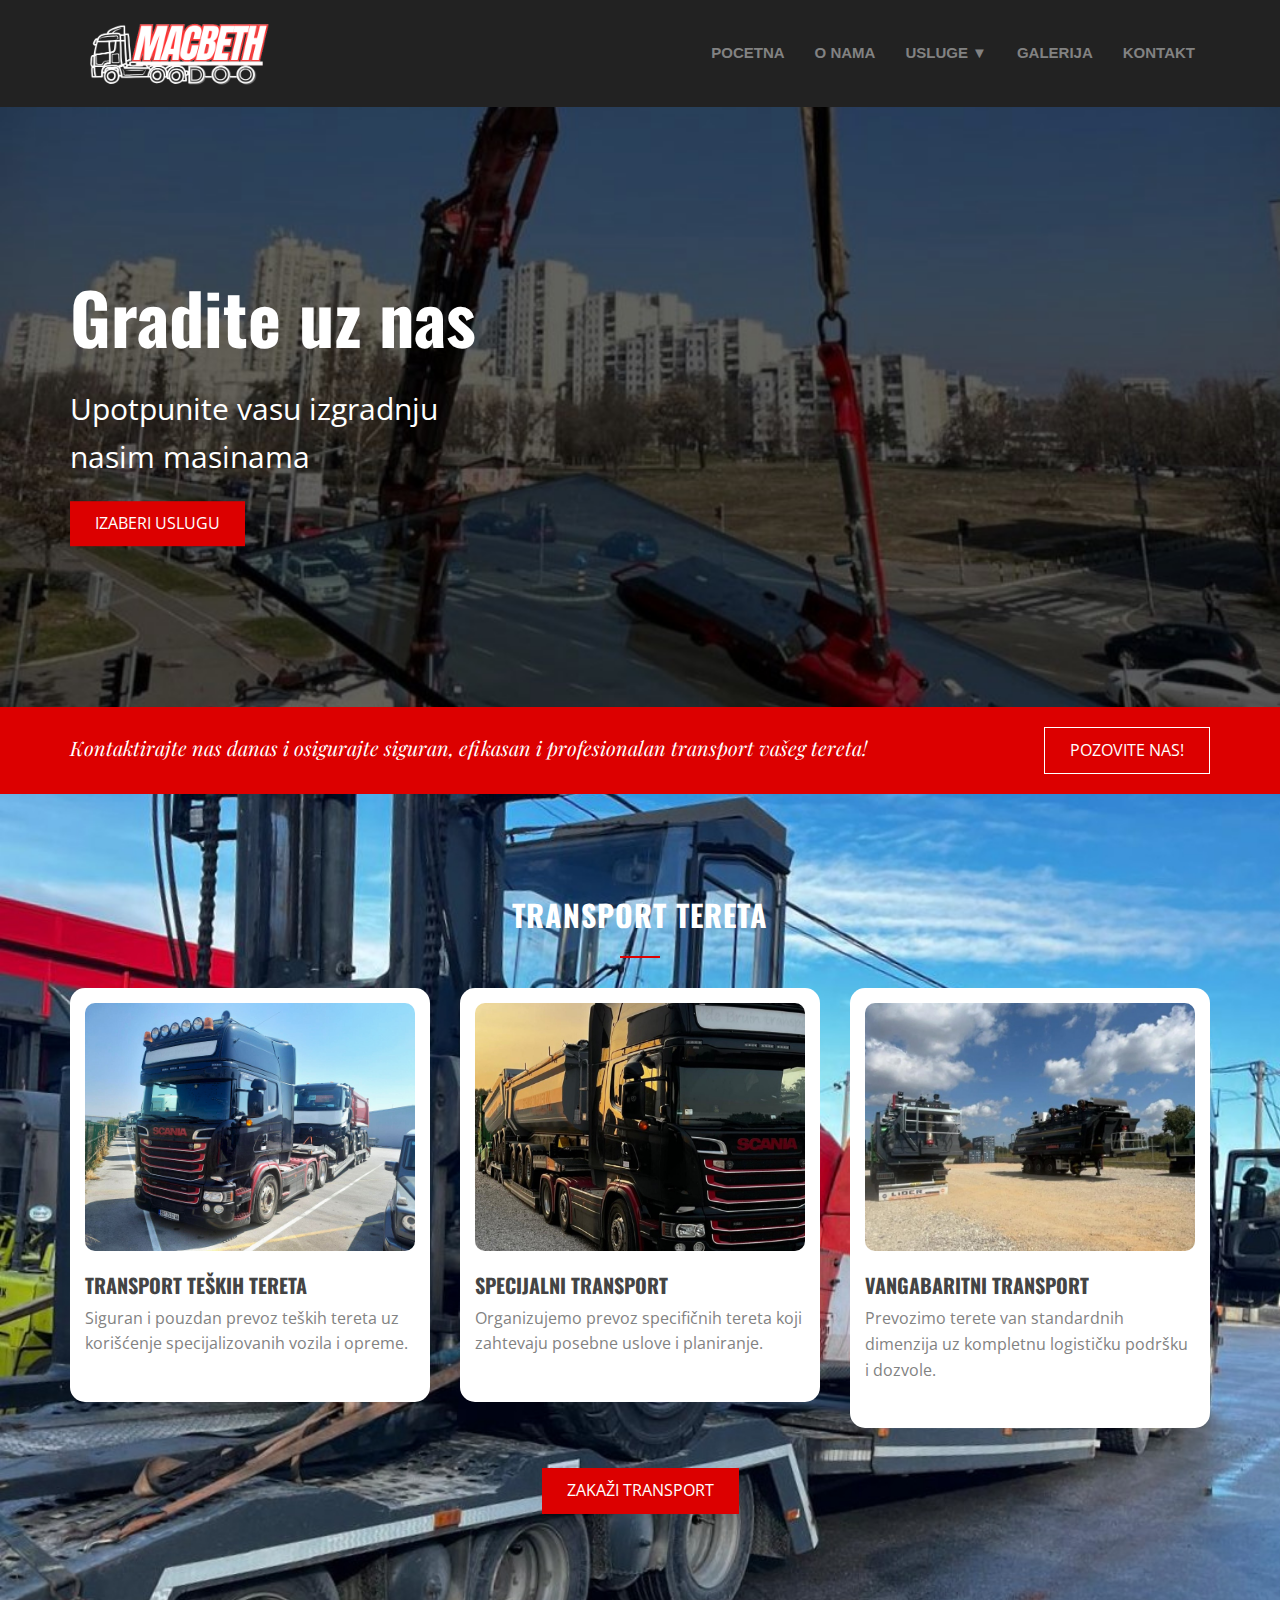
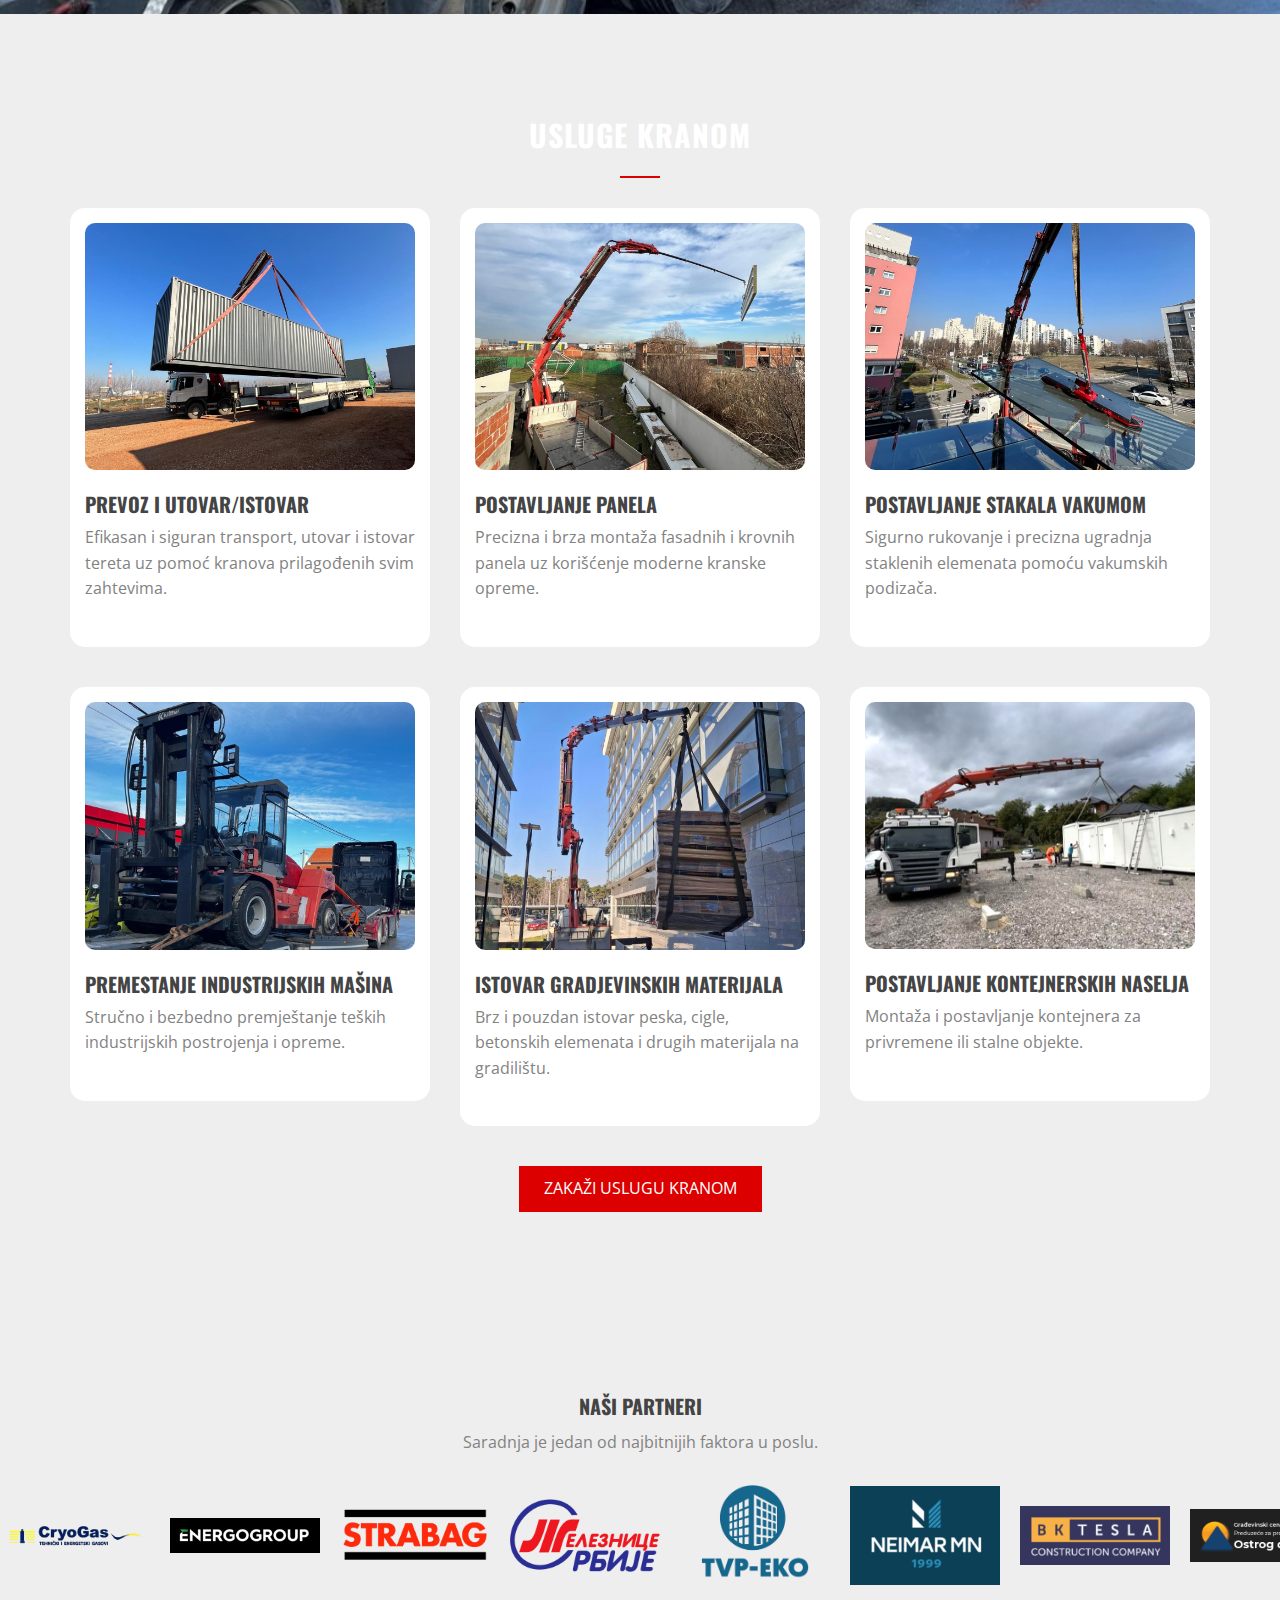
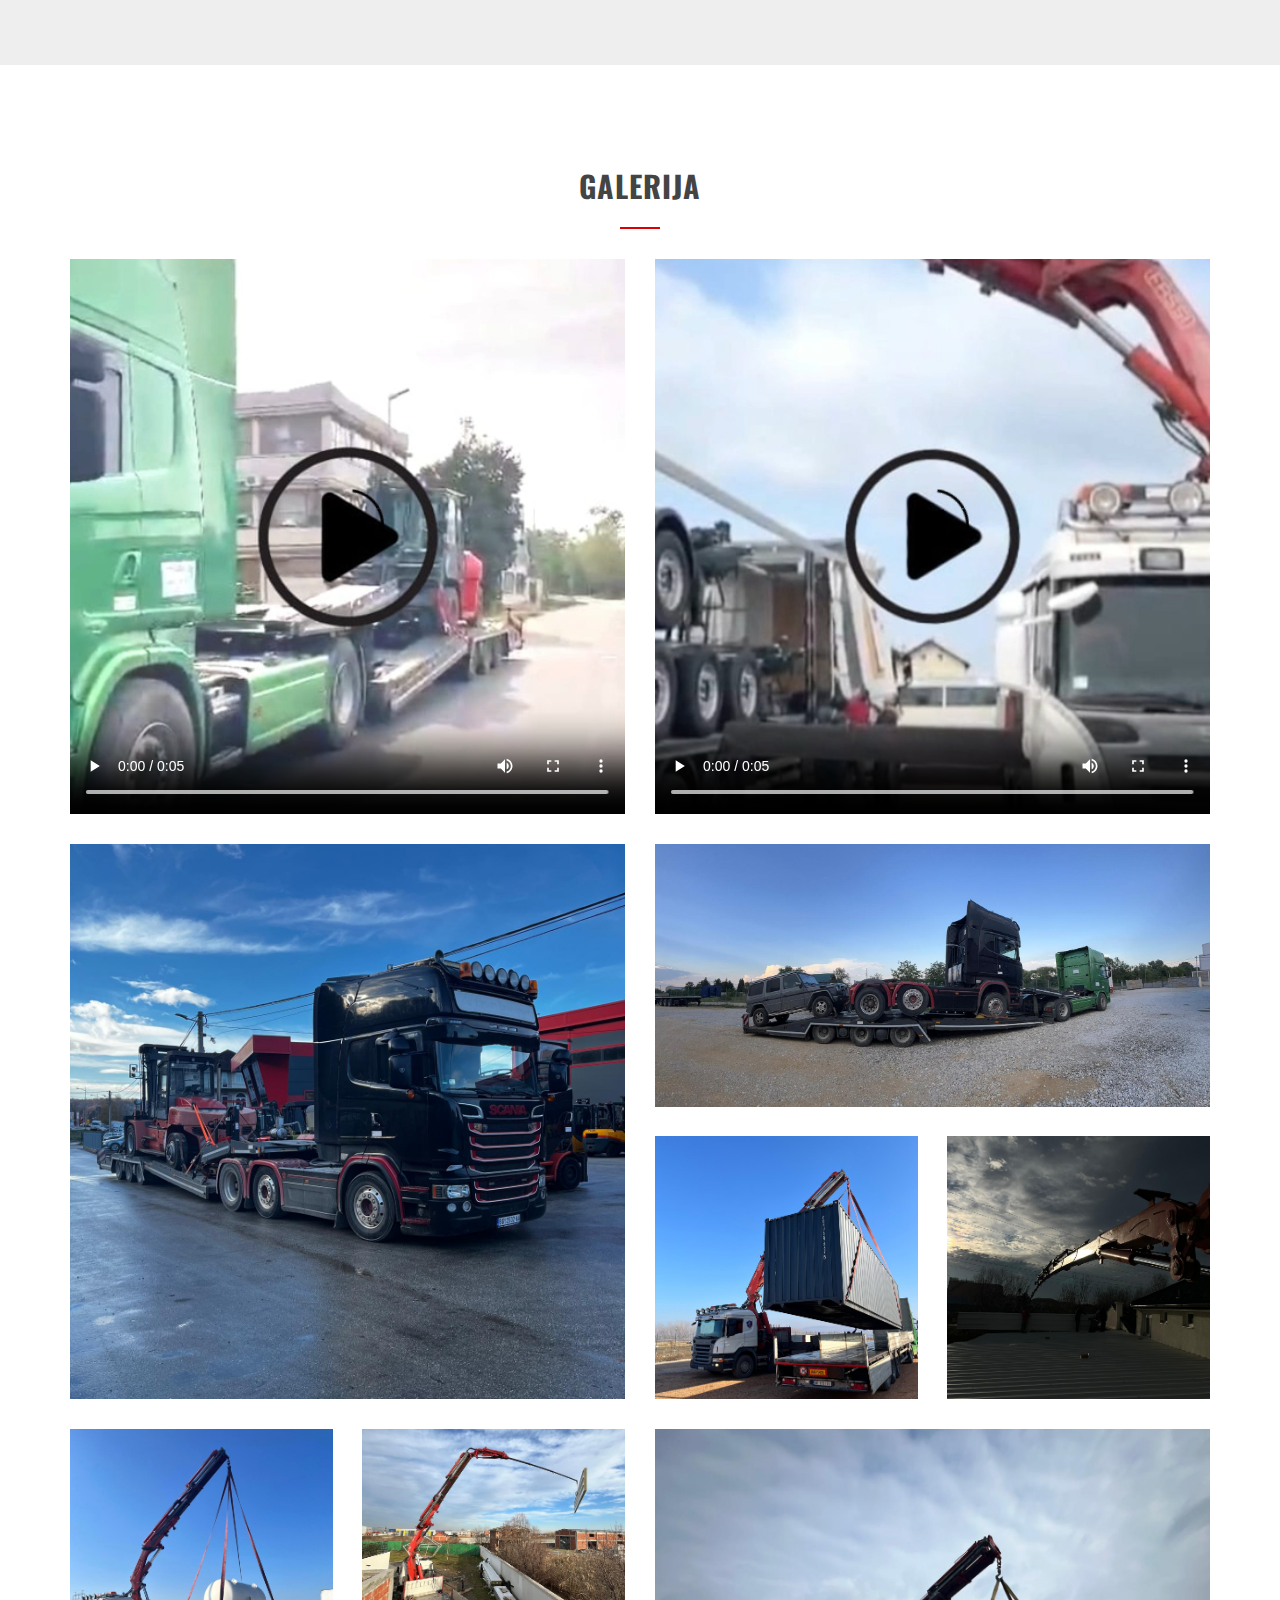
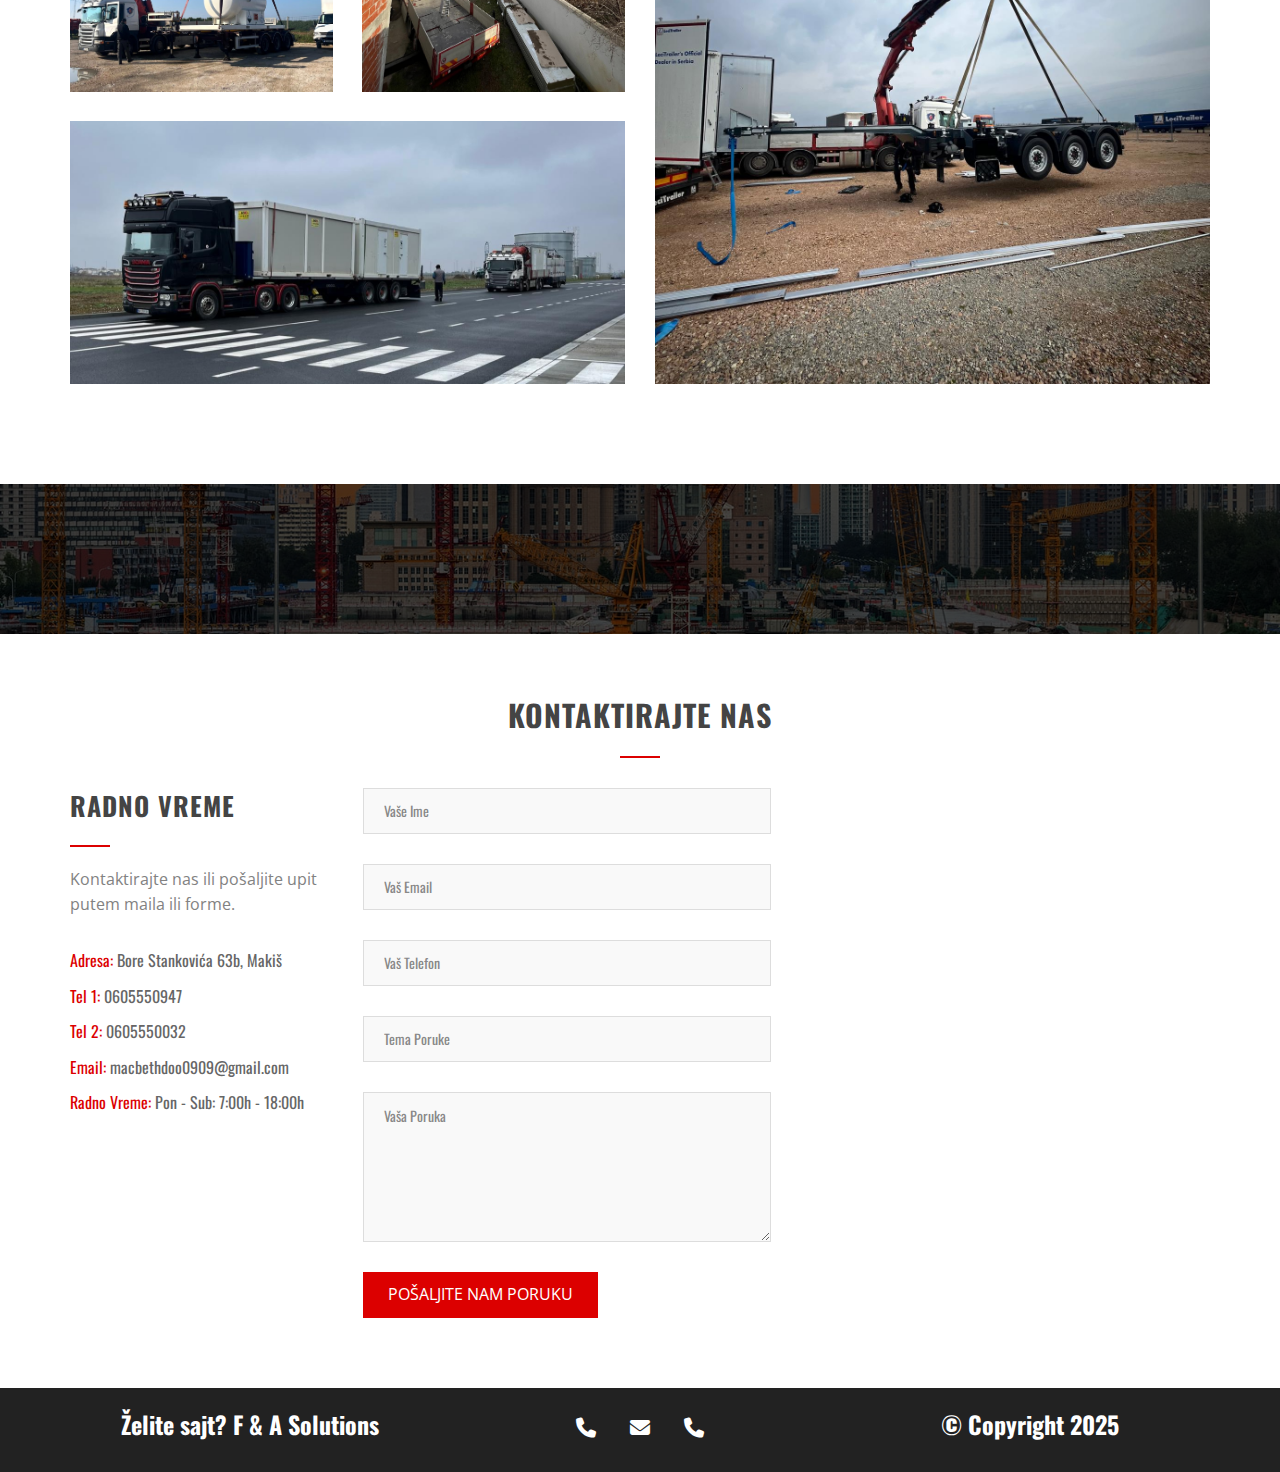
==== index.html @ b4f07c93 "Update index.html" ====
<!DOCTYPE html>
<html lang="sr">
	<head>
		<title>Macbeth DOO</title>
		<meta charset="utf-8">
		<meta name="viewport" content="width=device-width, initial-scale=1.0, maximum-scale=1.0, user-scalable=no">
		<meta name="format-detection" content="telephone=no">
		<meta name="apple-mobile-web-app-capable" content="yes">
		<!-- Fonts-->
		<link rel="stylesheet" type="text/css" href="assets/fonts/fontawesome/font-awesome.min.css">
		<link rel="stylesheet" type="text/css" href="assets/fonts/pe-icon/pe-icon.css">
		<!-- Vendors-->
		<link rel="stylesheet" type="text/css" href="assets/vendors/bootstrap/grid.css">
		<link rel="stylesheet" type="text/css" href="assets/vendors/magnific-popup/magnific-popup.min.css">
		<link rel="stylesheet" type="text/css" href="assets/vendors/swiper/swiper.css">
		<!-- App & fonts-->
		<link rel="stylesheet" type="text/css" href="https://fonts.googleapis.com/css?family=Open+Sans:400,700|Oswald:400,600|Playfair+Display:400i">
		<link rel="stylesheet" type="text/css" href="assets/css/main.css"><!--[if lt IE 9]>
			<script src="https://oss.maxcdn.com/libs/html5shiv/3.7.0/html5shiv.js"></script>
		<![endif]-->
		<link rel="stylesheet" href="https://cdnjs.cloudflare.com/ajax/libs/font-awesome/6.4.2/css/all.min.css">

		<!-- Osnovni SEO meta podaci -->
		<title>Prevoz Teških i Vangabaritnih Tereta – MACBETH DOO</title>
		<meta name="description" content="MACBETH DOO nudi profesionalan prevoz teških i vangabaritnih tereta, specijalni transport, usluge kranom i instalaciju industrijske opreme. Kvalitet i bezbednost na prvom mestu.">
		<meta name="keywords" content="prevoz teških tereta, vangabaritni transport, specijalni transport, usluge kranom, MACBETH DOO">
		<meta name="robots" content="index, follow">
		<link rel="canonical" href="https://www.macbethdoo.com/">
		
		<!-- Open Graph / Facebook meta podaci -->
		<meta property="og:title" content="Prevoz Teških i Vangabaritnih Tereta – MACBETH DOO">
		<meta property="og:description" content="Profesionalan prevoz teških i vangabaritnih tereta, specijalni transport, usluge kranom i instalacija industrijske opreme.">
		<meta property="og:type" content="website">
		<meta property="og:url" content="https://www.macbethdoo.com/">
		<meta property="og:image" content="https://www.macbethdoo.com/path-to-image.jpg">
		
		<!-- Twitter Card meta podaci -->
		<meta name="twitter:card" content="summary_large_image">
		<meta name="twitter:title" content="Prevoz Teških i Vangabaritnih Tereta – MACBETH DOO">
		<meta name="twitter:description" content="Profesionalan prevoz teških i vangabaritnih tereta, specijalni transport, usluge kranom i instalacija industrijske opreme.">
		<meta name="twitter:image" content="https://www.macbethdoo.com/path-to-image.jpg">
		
		<!-- Hreflang za lokalizaciju -->
		<link rel="alternate" hreflang="sr" href="https://www.macbethdoo.com/">
		
		<!-- Favicon -->
		<link rel="icon" href="assets/img/favicon/favicon.ico" type="image/x-icon">
		<link rel="apple-touch-icon" sizes="180x180" href="assets/img/favicon/apple-touch-icon.png">
		<link rel="icon" sizes="192x192" href="assets/img/favicon/android-chrome-192x192.png">
		<meta name="msapplication-TileImage" content="mstile-144x144.png">
		<meta name="msapplication-TileColor" content="#da532c">
		<link rel="icon" type="image/png" sizes="32x32" href="assets/img/favicon/favicon-32x32.png">
		<link rel="icon" type="image/png" sizes="16x16" href="assets/img/favicon/favicon-16x16.png">
		<meta property="og:image" content="favicon-32x32.png">
		<meta property="og:image:width" content="32">
		<meta property="og:image:height" content="32">
		<link rel="manifest" href="manifest.json">
		<meta name="theme-color" content="#ffffff">
		<meta name="apple-mobile-web-app-title" content="App Name">
		<meta name="apple-mobile-web-app-status-bar-style" content="black-translucent">
		
		<!-- Structured Data: LocalBusiness -->
		<script type="application/ld+json">
		{
		  "@context": "https://schema.org",
		  "@type": "LocalBusiness",
		  "name": "MACBETH DOO",
		  "image": "https://www.macbethdoo.com/path-to-image.jpg",
		  "telephone": ["0605550947", "0605550032"],
		  "email": "macbethdoo0909@gmail.com",
		  "address": {
			"@type": "PostalAddress",
			"streetAddress": "Bore Stankovića 63b",
			"addressLocality": "Makiš, Beograd",
			"addressCountry": "RS"
		  },
		  "url": "https://www.macbethdoo.com/",
		  "description": "Prevoz teških i vangabaritnih tereta, specijalni transport, usluge kranom, instalacija industrijske opreme. Posvećenost kvalitetu i bezbednosti na radu. kamioni, kran, gradnja, zgrade, stakla"
		}
		</script>
		
		<!-- Structured Data: FAQ Schema (primer FAQ sekcije) -->
		<script type="application/ld+json">
		{
		  "@context": "https://schema.org",
		  "@type": "FAQPage",
		  "mainEntity": [{
			"@type": "Question",
			"name": "Koje usluge nudi MACBETH DOO?",
			"acceptedAnswer": {
			  "@type": "Answer",
			  "text": "MACBETH DOO nudi prevoz teških tereta, vangabaritni transport, specijalni transport, usluge kranom i instalaciju industrijske opreme."
			}
		  }, {
			"@type": "Question",
			"name": "Zašto izabrati MACBETH DOO?",
			"acceptedAnswer": {
			  "@type": "Answer",
			  "text": "Dugogodišnje iskustvo, visok standard kvaliteta i bezbednosti, kao i posvećenost klijentima čine nas idealnim partnerom za vaše transportne projekte."
			}
		  }]
		}
		</script>

	</head>
	
	<body>
				
				<!-- preload -->
				<div class="preload" id="preload">
					<div class="cssload-spin-box"></div>
				</div><!-- End / preload -->
				
		<div class="page-wrap">
			
<!-- header -->
<header class="header header-fixheight header--fixed">
	<div class="container">
		<div class="header__inner">
			<div class="header-logo"><a href="#">
				<img src="assets/img/macbethLogo500beli.png" alt="MACBETH DOO" class="logo-img">
			</a></div>
			<nav class="raising-nav">
				<ul class="raising-menu">
					<li><a href="#id1">Pocetna</a></li>
					<li><a href="#onama">O nama</a></li>
					<li class="dropdown">
						<a href="#usluge" class="submenu-toggle">Usluge ▼</a>
						<ul class="dropdown-menu">
							<li><a href="#transport" class="dropnaslov"> Transport tereta</a></li>
							<li><a href="#kran" class="dropnaslov">Usluge kranom</a></li>
						</ul>
					</li>
					<li><a href="#id4">Galerija</a></li>
					<li><a href="#kontakt">Kontakt</a></li>
				</ul>
				<div class="navbar-toggle"><i class="fa fa-bars"></i></div>
			</nav>
			
			
		</div>
	</div>
    
</header>

<script>
    const navbarToggle = document.querySelector('.navbar-toggle');
    const raisingMenu = document.querySelector('.raising-menu');
    const searchBtn = document.querySelector('.search-btn');
    const searchBar = document.querySelector('.searchbar');
    const searchClose = document.querySelector('.searchbar__close');

    navbarToggle.addEventListener('click', () => {
        raisingMenu.classList.toggle('active');
    });

    searchBtn.addEventListener('click', () => {
        searchBar.style.display = 'block';
    });

    searchClose.addEventListener('click', () => {
        searchBar.style.display = 'none';
    });

    document.querySelectorAll('.raising-menu li a').forEach(item => {
    item.addEventListener('click', () => {
        raisingMenu.classList.remove('active');
    });
});

</script>

			
			<!-- Content-->
			<div class="md-content">
				
				<!-- hero -->
				<hero class="hero" id="id1">
					
					<!-- swiper swiper-container -->
					<div class="swiper swiper-container">
						<div class="swiper-wrapper">
							<div class="hero__wrapper" style="background-image: url('assets/img/kamioniavioni/usluge/postavljanjeStakala3.jpeg');">
								<div class="hero__inner">
									<div class="container">
										<h1 class="hero__title h1c" style="font-size: 50px;">Gradite uz nas</h1>
										<style>
											@media (min-width: 1020px) {
												.h1c {font-size: 70px !important;}
												.hc {font-size: 30px !important;}
											}
										</style>
										<p class="hero__desc hc" style="font-size: 20px;">Upotpunite vasu izgradnju <br> nasim masinama</p>
										
										<!-- btn -->
										<a class="btn btn-primary" href="#usluge">Izaberi uslugu</a>									
										
									</div>
								</div>
							</div>
							
						</div>
						
					</div><!-- End / swiper swiper-container -->
					
				</hero><!-- End / hero -->
				
				
				<!-- cta-02 -->
				<div class="cta-02">
					<div class="container">
						<div class="row">
							<div class="col-lg-9 ">
								<h3 class="cta-02__title">Kontaktirajte nas danas i osigurajte siguran, efikasan i profesionalan transport vašeg tereta!</h3>
							</div>
							<div class="col-lg-3  md-text-right">
								
								<!-- btn -->
								<a class="btn btn-outline" href="tel:+381605550947">Pozovite nas!</a>							
								
							</div>
						</div>
					</div>
				</div><!-- End / cta-02 -->
				
				
				


				<!-- USLUGE -->

				
				<section id="usluge">

					<!-- transport -->
					<section class="md-section" id="transport" style="background-image: url(assets/img/kamioniavioni/prevozViljuskar.jpeg);">
						<div class="container">
							<div class="row">
								<div class="col-lg-8 col-xs-offset-0 col-sm-offset-0 col-md-offset-0 col-lg-offset-2 ">
									
									<!-- sec-title -->
									<div class="sec-title sec-title__lg-title md-text-center">
										<h2 class="sec-title__title" style="color: #fff;">TRANSPORT TERETA</h2><span class="sec-title__divider" ></span>
									</div><!-- End / sec-title -->
									
								</div>
							</div>
							<div class="row row-eq-height">
								<div class="col-sm-6 col-md-6 col-lg-4 ">
									
									<!-- services -->
									<div class="services" style="border-radius: 15px;">
										<div class="services__img"><img src="assets/img/kamioniavioni/prevozKamion.jpeg" alt="" style="border-radius: 10px;"/></div>

										<h2 class="services__title"><a href="#">Transport teških tereta
										</a></h2>
										<div class="services__desc">
											Siguran i pouzdan prevoz teških tereta uz korišćenje specijalizovanih vozila i opreme.
										</div>
										
										
										
									</div><!-- End / services -->
									
								</div>
								<div class="col-sm-6 col-md-6 col-lg-4 ">
									
									<!-- services -->
									<div class="services" style="border-radius: 15px;">
										<div class="services__img"><img src="assets/img/kamioniavioni/prevozPrikolica2.jpeg" alt="" style="border-radius: 10px;"/></div>

										<h2 class="services__title"><a href="#">Specijalni transport</a></h2>
										<div class="services__desc">
											Organizujemo prevoz specifičnih tereta koji zahtevaju posebne uslove i planiranje.
										</div>
										
										
										
									</div><!-- End / services -->
									
								</div>
								<div class="col-sm-6 col-md-6 col-lg-4 ">
									
									<!-- services -->
									<div class="services" style="border-radius: 15px;">
										<div class="services__img"><img src="assets/img/kamioniavioni/usluge/vangab.jpeg" alt="" style="border-radius: 10px;"/></div>

										<h2 class="services__title"><a href="#">Vangabaritni transport</a></h2>
										<div class="services__desc">
											Prevozimo terete van standardnih dimenzija uz kompletnu logističku podršku i dozvole.
										</div>
										
										
										
									</div><!-- End / services -->
									
								</div>
								
								<div class="text-center">
									<!-- btn -->
									<a class="btn btn-primary" href="tel:+381605550947">ZAKAŽI TRANSPORT</a><!-- End / btn -->
																	
								</div>
								
							</div>
							
						</div>

						
					</section>
					<!-- End transport -->

					<!-- kran -->
					<section class="md-section" id="kran" style="background-image: url(assets/img/kamioniavioni/pozadinaKran.jpeg); background-size: cover; background-attachment: fixed;">
						<div class="container">
							<div class="row">
								<div class="col-lg-8 col-xs-offset-0 col-sm-offset-0 col-md-offset-0 col-lg-offset-2 ">
									
									<!-- sec-title -->
									<div class="sec-title sec-title__lg-title md-text-center">
										<h2 class="sec-title__title" style="color: #fff;">USLUGE KRANOM</h2><span class="sec-title__divider"></span>
									</div><!-- End / sec-title -->
									
								</div>
							</div>
							<div class="row row-eq-height">
								<div class="col-sm-6 col-md-6 col-lg-4 ">
									
									<!-- services -->
									<div class="services" style="border-radius: 15px;">
										<div class="services__img"><img src="assets/img/kamioniavioni/usluge/utovar.jpeg" alt="" style="border-radius: 10px;"/></div>
										<h2 class="services__title"><a href="#">Prevoz i utovar/istovar
										</a></h2>
										<div class="services__desc">
											Efikasan i siguran transport, utovar i istovar tereta uz pomoć kranova prilagođenih svim zahtevima.
										</div>
										
					
										
									</div><!-- End / services -->
									
								</div>
								<div class="col-sm-6 col-md-6 col-lg-4 ">
									
									<!-- services -->
									<div class="services" style="border-radius: 15px;">
										<div class="services__img"><img src="assets/img/kamioniavioni/usluge/postavljanjePanela.jpeg" alt="" style="border-radius: 10px;"/></div>

										<h2 class="services__title"><a href="#">Postavljanje panela</a></h2>
										<div class="services__desc">
											Precizna i brza montaža fasadnih i krovnih panela uz korišćenje moderne kranske opreme.
										</div>
										
									</div><!-- End / services -->
									
								</div>
								<div class="col-sm-6 col-md-6 col-lg-4 ">
									
									<!-- services -->
									 
									<div class="services" style="border-radius: 15px;">
										<div class="services__img"><img src="assets/img/kamioniavioni/usluge/postavljanjeStakala.jpeg" alt="" style="border-radius: 10px;"/></div>

										<h2 class="services__title"><a href="#">Postavljanje stakala vakumom</a></h2>
										<div class="services__desc">
											Sigurno rukovanje i precizna ugradnja staklenih elemenata pomoću vakumskih podizača.
										</div>
										
										
										
									</div><!-- End / services -->
									
								</div>
								

								
							</div>
							<div class="row row-eq-height">
								<div class="col-sm-6 col-md-6 col-lg-4 ">
									
									<!-- services -->
									<div class="services" style="border-radius: 15px;">
										<div class="services__img"><img src="assets/img/kamioniavioni/usluge/premestanjeMasina.jpeg" alt="" style="border-radius: 10px;"/></div>

										<h2 class="services__title"><a href="#">Premestanje industrijskih mašina
										</a></h2>
										<div class="services__desc">
											Stručno i bezbedno premještanje teških industrijskih postrojenja i opreme.
										</div>
										
									
										
									</div><!-- End / services -->
									
								</div>
								<div class="col-sm-6 col-md-6 col-lg-4 ">
									
									<!-- services -->
									<div class="services" style="border-radius: 15px;">
										
										<div class="services__img"><img src="assets/img/kamioniavioni/usluge/utovarIstovarGradjM.jpeg" alt="" style="border-radius: 10px;"/></div>

										<h2 class="services__title"><a href="#">Istovar gradjevinskih materijala</a></h2>
										<div class="services__desc">
											Brz i pouzdan istovar peska, cigle, betonskih elemenata i drugih materijala na gradilištu.
										</div>
										
										
										
									</div><!-- End / services -->
									
								</div>
								<div class="col-sm-6 col-md-6 col-lg-4 ">
									
									<!-- services -->
									<div class="services" style="border-radius: 15px;">

										<div class="services__img"><img src="assets/img/kamioniavioni/usluge/postavljanjeNaselja.jpeg" alt="" style="border-radius: 10px;"/></div>

										<h2 class="services__title"><a href="#">Postavljanje kontejnerskih naselja</a></h2>
										<div class="services__desc">
											Montaža i postavljanje kontejnera za privremene ili stalne objekte.
										</div>
										
										
										
									</div><!-- End / services -->
									
								</div>

								<div class="text-center">
									<!-- btn -->
									<a class="btn btn-primary" href="tel:+381605550947">ZAKAŽI USLUGU KRANOM</a><!-- End / btn -->
																	
								</div>
																	
									
							</div>
							
						</div>
					</section>
					<!-- End kran -->

				</section>
				
				<!-- Partner Section -->
				<section id="partner-slider">
					<div class="container-fluid">
						<div class="row">
							<div class="col-md-12 text-center">
								<div class="sec-title__lg-title">
									<h3>NAŠI PARTNERI</h3>
									<p class="mb-30">Saradnja je jedan od najbitnijih faktora u poslu.</p>
								</div>
							</div>
						</div>
						<div class="row">
							<div class="partner-carousel-wrapper">
								<div class="partner-carousel">
									<div class="partner-item">
										<img src="assets/img/logo slider/cryoGas.png" alt="Cryo Gas">
									</div>
									<div class="partner-item">
										<img src="assets/img/logo slider/energoGroup.png" alt="Energo Group">
									</div>
									<div class="partner-item">
										<img src="assets/img/logo slider/strabag.png" alt="Strabag">
									</div>
									<div class="partner-item">
										<img src="assets/img/logo slider/zelezniceSrbije.png" alt="Železnice Srbije">
									</div>
									<div class="partner-item">
										<img src="assets/img/logo slider/tvpEko.png" alt="TVP Eko">
									</div>
									<div class="partner-item">
										<img src="assets/img/logo slider/neimar.png" alt="Neimar MN">
									</div>
									<div class="partner-item">
										<img src="assets/img/logo slider/bkTesla.png" alt="BK Tesla">
									</div>
									<div class="partner-item">
										<img src="assets/img/logo slider/ostrog.png" alt="Ostrog">
									</div>
									<div class="partner-item">
										<img src="assets/img/logo slider/colourfull.png" alt="Colourfull">
									</div>
									<div class="partner-item">
										<img src="assets/img/logo slider/lidertrailer.jpg" alt="Lidertrailer">
									</div>
									<div class="partner-item">
										<img src="assets/img/logo slider/gia_logo_main.png" alt="Gia">
									</div>
									<div class="partner-item">
										<img src="assets/img/logo slider/PNEUTECH-ZVANIČNI-LOGO.png" alt="Pneutech">
									</div>
									<div class="partner-item">
										<img src="assets/img/logo slider/mottologo-1.png" alt="Motto">
									</div>
								</div>
							</div>
						</div>
					</div>
				</section>

				<!-- CSS Partner Slider -->
				<style>
				
				#partner-slider {
					padding: 80px 0;
					text-align: center;
					overflow: hidden;
				}
				.partner-carousel-wrapper {
					width: 100%;
					overflow-x: auto;
					overflow-y: hidden;
					scroll-behavior: auto;
					-webkit-overflow-scrolling: touch;
					scrollbar-width: none;
				}

				.partner-carousel {
					display: flex;
					white-space: nowrap;
					gap: 20px;
					cursor: grab;
				}


				.partner-item {
					flex: 0 0 auto;
					width: 150px;
					height: 100px; /* Postavljamo fiksnu visinu za sve stavke */
					display: flex;
					align-items: center; /* Vertikalno centriranje */
					justify-content: center; /* Horizontalno centriranje */
				}

				.partner-item img {
					max-width: 100%;
					max-height: 100%; /* Ograničava visinu slike da stane unutar partner-item */
					object-fit: contain; /* Sprečava seckanje slika */
				}

				.partner-item img:hover {
					filter: grayscale(0%);
				}
				
				</style>
				
				
				<!-- Section -->
				<section class="md-section" id="id4" style="background-color:#fff;">
					<div class="container">
						<div class="row">
							<div class="col-lg-8 col-xs-offset-0 col-sm-offset-0 col-md-offset-0 col-lg-offset-2 ">
								
								<!-- sec-title -->
								<div class="sec-title sec-title__lg-title md-text-center">
									<h2 class="sec-title__title">Galerija</h2><span class="sec-title__divider"></span>
								</div><!-- End / sec-title -->
								
							</div>
						</div>
						
						<!-- gallery-wrap -->
						<div class="gallery-wrap gallery-album">
							<div class="grid-css grid-css--grid" data-col-lg="4" data-col-md="2" data-col-sm="2" data-col-xs="1" data-gap="30">
								<div class="grid__inner">
									<div class="grid-sizer"></div>

									<!-- grid-item -->
									<div class="grid-item large">
										<div class="grid-item__inner">
											<div class="grid-item__content-wrapper">

												
												
												<div class="gallery gallery--grid">
													<div class="gallery__image bg-image">
														<video controls class="video-responsive">
															<source src="assets/img/kamioniavioni/usluge/video (1)1x1.mp4" type="video/mp4" style="width: 100% !important;">
															
														</video>
														<a class="gallery__overlay mfp-iframe" href="assets/img/kamioniavioni/usluge/video (1).mp4" data-effect="mfp-zoom-in">
															<div class="md-tb">
																<div class="md-tb__cell md-text-center"><i class="fa fa-play"></i></div>
															</div>
														</a>
													</div>
												</div>
												<style>
													.video-responsive {
														width: 100%;
														height: 100%;
														object-fit: cover; /* Možeš probati i contain ako želiš da ceo video stane u okvir bez sečenja */
														position: absolute;
														top: 0;
														left: 0;
													}
													.gallery__image {
														position: relative;
														width: 100%;
														height: 100%;
													}
												</style>
												
											</div>
										</div>
									</div><!-- End -->

									<!-- grid-item -->
									<div class="grid-item large">
										<div class="grid-item__inner">
											<div class="grid-item__content-wrapper">

												
												
												<div class="gallery gallery--grid">
													<div class="gallery__image bg-image">
														<video controls class="video-responsive">
															<source src="assets/img/kamioniavioni/usluge/video (2)1x1.mp4" type="video/mp4">
															
														</video>
														<a class="gallery__overlay mfp-iframe" href="assets/img/kamioniavioni/usluge/video (2).mp4" data-effect="mfp-zoom-in">
															<div class="md-tb">
																<div class="md-tb__cell md-text-center"><i class="fa fa-play"></i></div>
															</div>
														</a>
													</div>
												</div>
												
												
											</div>
										</div>
									</div><!-- End -->
									
									<!-- grid-item -->
									<div class="grid-item large">
										<div class="grid-item__inner">
											<div class="grid-item__content-wrapper">

												
												
												<!-- gallery -->
												<div class="gallery gallery--grid">
													<div class="gallery__image bg-image" style="background-image: url(assets/img/masine/scania.jpeg);">
														<img src="assets/img/masine/scania.jpeg" alt=""/>
														<a class="gallery__overlay mfp-image" href="assets/img/masine/scania.jpeg" data-effect="mfp-zoom-in" >
															<div class="md-tb">
																<div class="md-tb__cell md-text-center"><i class="fa fa-search"></i></div>
															</div></a>
													</div>
												</div><!-- End / gallery -->
												
											</div>
										</div>
									</div><!-- End / grid-item -->
									
									
									<!-- grid-item -->
									<div class="grid-item wide">
										<div class="grid-item__inner">
											<div class="grid-item__content-wrapper">
												
												<!-- gallery -->
												<div class="gallery gallery--grid">
													<div class="gallery__image bg-image" style="background-image: url(assets/img/masine/g.jpeg);"><img src="" alt=""/><a class="gallery__overlay mfp-image" href="assets/img/masine/g.jpeg" data-effect="mfp-zoom-in" >
															<div class="md-tb">
																<div class="md-tb__cell md-text-center"><i class="fa fa-search"></i></div>
															</div></a>
													</div>
												</div><!-- End / gallery -->
												
											</div>
										</div>
									</div><!-- End / grid-item -->
									
									
									<!-- grid-item -->
									<div class="grid-item">
										<div class="grid-item__inner">
											<div class="grid-item__content-wrapper">
												
												<!-- gallery -->
												<div class="gallery gallery--grid">
													<div class="gallery__image bg-image" style="background-image: url(assets/img/masine/scania2.jpeg);"><img src="assets/img/masine/scania2.jpeg" alt=""/><a class="gallery__overlay mfp-image" href="assets/img/masine/scania2.jpeg" data-effect="mfp-zoom-in" >
															<div class="md-tb">
																<div class="md-tb__cell md-text-center"><i class="fa fa-search"></i></div>
															</div></a>
													</div>
												</div><!-- End / gallery -->
												
											</div>
										</div>
									</div><!-- End / grid-item -->
									
									
									<!-- grid-item -->
									<div class="grid-item">
										<div class="grid-item__inner">
											<div class="grid-item__content-wrapper">
												
												<!-- gallery -->
												<div class="gallery gallery--grid">
													<div class="gallery__image bg-image" style="background-image: url(assets/img/masine/kran.jpeg);"><img src="assets/img/masine/kran.jpeg" alt=""/><a class="gallery__overlay mfp-image" href="assets/img/masine/kran.jpeg" data-effect="mfp-zoom-in" >
															<div class="md-tb">
																<div class="md-tb__cell md-text-center"><i class="fa fa-search"></i></div>
															</div></a>
													</div>
												</div><!-- End / gallery -->
												
											</div>
										</div>
									</div><!-- End / grid-item -->
									
									
									<!-- grid-item -->
									<div class="grid-item">
										<div class="grid-item__inner">
											<div class="grid-item__content-wrapper">
												
												<!-- gallery -->
												<div class="gallery gallery--grid">
													<div class="gallery__image bg-image" style="background-image: url(assets/img/kamioniavioni/prenosPrikolica.jpeg);"><img src="assets/img/kamioniavioni/prenosPrikolica.jpeg" alt=""/><a class="gallery__overlay mfp-image" href="assets/img/kamioniavioni/prenosPrikolica.jpeg" data-effect="mfp-zoom-in" >
															<div class="md-tb">
																<div class="md-tb__cell md-text-center"><i class="fa fa-search"></i></div>
															</div></a>
													</div>
												</div><!-- End / gallery -->
												
											</div>
										</div>
									</div><!-- End / grid-item -->
									
									
									<!-- grid-item -->
									<div class="grid-item">
										<div class="grid-item__inner">
											<div class="grid-item__content-wrapper">
												
												<!-- gallery -->
												<div class="gallery gallery--grid">
													<div class="gallery__image bg-image" style="background-image: url(assets/img/kamioniavioni/prenosPanel1.jpeg);"><img src="assets/img/kamioniavioni/prenosPanel1.jpeg" alt=""/><a class="gallery__overlay mfp-image" href="assets/img/kamioniavioni/prenosPanel1.jpeg" data-effect="mfp-zoom-in" >
															<div class="md-tb">
																<div class="md-tb__cell md-text-center"><i class="fa fa-search"></i></div>
															</div></a>
													</div>
												</div><!-- End / gallery -->
												
											</div>
										</div>
									</div><!-- End / grid-item -->
									
									
									<!-- grid-item -->
									<div class="grid-item large">
										<div class="grid-item__inner">
											<div class="grid-item__content-wrapper">
												
												<!-- gallery -->
												<div class="gallery gallery--grid">
													<div class="gallery__image bg-image" style="background-image: url(assets/img/kamioniavioni/prenosPrikolica2.jpeg);"><img src="assets/img/kamioniavioni/prenosPrikolica2.jpeg" /><a class="gallery__overlay mfp-image" href="assets/img/kamioniavioni/prenosPrikolica2.jpeg" data-effect="mfp-zoom-in" title="">
															<div class="md-tb">
																<div class="md-tb__cell md-text-center"><i class="fa fa-search"></i></div>
															</div></a>
													</div>
												</div><!-- End / gallery -->
												
											</div>
										</div>
									</div><!-- End / grid-item -->
									
									
									<!-- grid-item -->
									<div class="grid-item wide">
										<div class="grid-item__inner">
											<div class="grid-item__content-wrapper">
												
												<!-- gallery -->
												<div class="gallery gallery--grid">
													<div class="gallery__image bg-image" style="background-image: url(assets/img/kamioniavioni/prenosKontejner2.jpeg);"><img src="assets/img/kamioniavioni/prenosKontejner2.jpeg" alt=""/><a class="gallery__overlay mfp-image" href="assets/img/kamioniavioni/prenosKontejner2.jpeg" data-effect="mfp-zoom-in" title="">
															<div class="md-tb">
																<div class="md-tb__cell md-text-center"><i class="fa fa-search"></i></div>
															</div></a>
													</div>
												</div><!-- End / gallery -->
												
											</div>
										</div>
									</div><!-- End / grid-item -->
									
								</div>
							</div>
						</div><!-- End / gallery-wrap -->
						
					</div>
				</section>
				<!-- End / Section -->
				
				
				
				
				
				<!-- Section -->
				<section class="md-section md-skin-dark" id="id6" style="background-image:url(&quot;assets/img/bg/demo.jpg&quot;);padding-bottom:50px;">
					<div class="md-overlay"></div>
					
				</section>
				<!-- End / Section -->
				
				
				<!-- Kontakt Sekcija -->
				<section class="md-section" id="kontakt" style="background-color:#fff;padding:60px 0 0;">
					<div class="row">
						<div class="col-lg-8 col-xs-offset-0 col-sm-offset-0 col-md-offset-0 col-lg-offset-2">
							<div class="sec-title sec-title__lg-title md-text-center">
								<h1 class="sec-title__title">Kontaktirajte Nas</h2>
								<span class="sec-title__divider"></span>
							</div>
						</div>
					</div>
					<div class="container">
						<div class="row">
							<div class="col-lg-9 col-lg-push-3">
								<div class="main-content">
									<div class="row">
										<div class="col-lg-6">
											<form class="contact-form">
												<div class="form-item">
													<input class="form-control" type="text" name="name" placeholder="Vaše ime" required/>
												</div>
												<div class="form-item">
													<input class="form-control" type="email" name="email" placeholder="Vaš email" required/>
												</div>
												<div class="form-item">
													<input class="form-control" type="text" name="phone" placeholder="Vaš telefon"/>
												</div>
												<div class="form-item">
													<input class="form-control" type="text" name="subject" placeholder="Tema poruke"/>
												</div>
												<div class="form-item">
													<textarea name="message" placeholder="Vaša poruka" style="height: 150px;" required></textarea>
												</div>
												<button class="btn btn-primary btn-round mb-30" type="submit">Pošaljite Nam Poruku</button>
											</form>
										</div>
										<div class="col-lg-6">
											<div class="contact-gmap">
												<iframe src="https://www.google.com/maps/embed?pb=!1m17!1m12!1m3!1d2833.635236237245!2d20.35475747623515!3d44.7474580710713!2m3!1f0!2f0!3f0!3m2!1i1024!2i768!4f13.1!3m2!1m1!2zNDTCsDQ0JzUwLjkiTiAyMMKwMjEnMjYuNCJF!5e0!3m2!1ssr!2srs!4v1742838348012!5m2!1ssr!2srs" width="100%" height="500" frameborder="0" style="border:0" allowfullscreen></iframe>
											</div>
										</div>
									</div>
								</div>
							</div>
							<div class="col-lg-3 col-lg-pull-9">
								<div class="sidebar">
									<section class="widget">
										<div class="sec-title">
											<h2 class="sec-title__title">Radno Vreme</h2>
											<span class="sec-title__divider"></span>
										</div>
										<p class="mb-30">Kontaktirajte nas ili pošaljite upit putem maila ili forme.</p>
										<div>
											<div class="widget-contact__item">
												<span class="widget-contact__title">Adresa:</span>
												<p class="widget-contact__text">
													<a href="https://maps.app.goo.gl/z21ExRqhh7HNr1h26?g_st=iw" target="_blank">
														Bore Stankovića 63b, Makiš
													</a>
												</p>
											</div>
											
											<div class="widget-contact__item">
												<span class="widget-contact__title">Tel 1:</span>
												<p class="widget-contact__text">
													<a href="tel:+381605550947">0605550947</a>  
												</p>
											</div>

											<div class="widget-contact__item">
												<span class="widget-contact__title">Tel 2:</span>
												<p class="widget-contact__text">
													
													<a href="tel:+381605550032">0605550032</a>
												</p>
											</div>
											
											<div class="widget-contact__item">
												<span class="widget-contact__title">Email:</span>
												<p class="widget-contact__text"><a href="mailto:macbethdoo0909@gmail.com">macbethdoo0909@gmail.com</a></p>
											</div>
											<div class="widget-contact__item">
												<span class="widget-contact__title">Radno Vreme:</span>
												<p class="widget-contact__text">Pon - Sub: 7:00h - 18:00h</p>
											</div>
										</div>
									</section>
								</div>
							</div>
						</div>
					</div>
				</section>
				
			</div>
			<!-- End / Content-->
			
			<!-- Footer Section -->
			<footer class="footer-custom md-skin-dark">
				<div class="container">
					<div class="row text-center">
						<div class="col-lg-4 text-lg-start">
							<h2>Želite sajt? F & A Solutions</h5>
						</div>
						<div class="col-lg-4 my-3 my-lg-0">
							<a class="btn btn-dark btn-social mx-2" href="tel:+381600505325" aria-label="Phone">
								<i class="fas fa-phone"></i>
							</a>
							<a class="btn btn-dark btn-social mx-2" href="mailto:design.filand@gmail.com" aria-label="Gmail">
								<i class="fas fa-envelope"></i>
							</a>
							<a class="btn btn-dark btn-social mx-2" href="tel:+381659230500" aria-label="Phone">
								<i class="fas fa-phone"></i>
							</a>
						</div>
						<div class="col-lg-4 text-lg-start">
							<h2>&copy; Copyright 2025</h5>
						</div>
					</div>
				</div>
			</footer>

<!-- Scoped CSS for Footer -->
<style>
.footer-custom {
    background-color: #222;
    color: #fff;
    padding: 20px 0;
}
.footer-custom h5 {
    margin: 0;
    font-size: 16px;
}
.btn-social {
    display: inline-flex;
    align-items: center;
    justify-content: center;
    width: 40px;
    height: 40px;
    border-radius: 50%;
    font-size: 20px;
}
</style>
			
		</div>
		<!-- Vendors-->
		<script type="text/javascript" src="assets/vendors/jquery/jquery.min.js"></script>
		<script type="text/javascript" src="assets/vendors/imagesloaded/imagesloaded.pkgd.js"></script>
		<script type="text/javascript" src="assets/vendors/isotope-layout/isotope.pkgd.js"></script>
		<script type="text/javascript" src="assets/vendors/jquery.matchHeight/jquery.matchHeight.min.js"></script>
		<script type="text/javascript" src="assets/vendors/magnific-popup/jquery.magnific-popup.min.js"></script>
		<script type="text/javascript" src="assets/vendors/masonry-layout/masonry.pkgd.js"></script>
		<script type="text/javascript" src="assets/vendors/swiper/swiper.jquery.js"></script>
		<script type="text/javascript" src="assets/vendors/jquery-one-page/jquery.nav.js"></script>
		<script type="text/javascript" src="assets/vendors/menu/menu.js"></script>
		<script type="text/javascript" src="assets/vendors/jquery.waypoints/jquery.waypoints.min.js"></script>
		<!-- App-->
		<script type="text/javascript" src="assets/js/main.js"></script>
	</body>
</html>
---- assets/fonts/pe-icon/pe-icon.css ----
@font-face {
	font-family: 'Pe-icon-7-stroke';
	src:url('fonts/Pe-icon-7-stroke.eot?d7yf1v');
	src:url('fonts/Pe-icon-7-stroke.eot?#iefixd7yf1v') format('embedded-opentype'),
		url('fonts/Pe-icon-7-stroke.woff?d7yf1v') format('woff'),
		url('fonts/Pe-icon-7-stroke.ttf?d7yf1v') format('truetype'),
		url('fonts/Pe-icon-7-stroke.svg?d7yf1v#Pe-icon-7-stroke') format('svg');
	font-weight: normal;
	font-style: normal;
}

[class^="pe-7s-"], [class*=" pe-7s-"] {
	font-family: 'Pe-icon-7-stroke';
	speak: none;
	font-style: normal;
	font-weight: normal;
	font-variant: normal;
	text-transform: none;
	line-height: 1;

	/* Better Font Rendering =========== */
	-webkit-font-smoothing: antialiased;
	-moz-osx-font-smoothing: grayscale;
}

.pe-7s-album:before {
	content: "\e6aa";
}
.pe-7s-arc:before {
	content: "\e6ab";
}
.pe-7s-back-2:before {
	content: "\e6ac";
}
.pe-7s-bandaid:before {
	content: "\e6ad";
}
.pe-7s-car:before {
	content: "\e6ae";
}
.pe-7s-diamond:before {
	content: "\e6af";
}
.pe-7s-door-lock:before {
	content: "\e6b0";
}
.pe-7s-eyedropper:before {
	content: "\e6b1";
}
.pe-7s-female:before {
	content: "\e6b2";
}
.pe-7s-gym:before {
	content: "\e6b3";
}
.pe-7s-hammer:before {
	content: "\e6b4";
}
.pe-7s-headphones:before {
	content: "\e6b5";
}
.pe-7s-helm:before {
	content: "\e6b6";
}
.pe-7s-hourglass:before {
	content: "\e6b7";
}
.pe-7s-leaf:before {
	content: "\e6b8";
}
.pe-7s-magic-wand:before {
	content: "\e6b9";
}
.pe-7s-male:before {
	content: "\e6ba";
}
.pe-7s-map-2:before {
	content: "\e6bb";
}
.pe-7s-next-2:before {
	content: "\e6bc";
}
.pe-7s-paint-bucket:before {
	content: "\e6bd";
}
.pe-7s-pendrive:before {
	content: "\e6be";
}
.pe-7s-photo:before {
	content: "\e6bf";
}
.pe-7s-piggy:before {
	content: "\e6c0";
}
.pe-7s-plugin:before {
	content: "\e6c1";
}
.pe-7s-refresh-2:before {
	content: "\e6c2";
}
.pe-7s-rocket:before {
	content: "\e6c3";
}
.pe-7s-settings:before {
	content: "\e6c4";
}
.pe-7s-shield:before {
	content: "\e6c5";
}
.pe-7s-smile:before {
	content: "\e6c6";
}
.pe-7s-usb:before {
	content: "\e6c7";
}
.pe-7s-vector:before {
	content: "\e6c8";
}
.pe-7s-wine:before {
	content: "\e6c9";
}
.pe-7s-cloud-upload:before {
	content: "\e68a";
}
.pe-7s-cash:before {
	content: "\e68c";
}
.pe-7s-close:before {
	content: "\e680";
}
.pe-7s-bluetooth:before {
	content: "\e68d";
}
.pe-7s-cloud-download:before {
	content: "\e68b";
}
.pe-7s-way:before {
	content: "\e68e";
}
.pe-7s-close-circle:before {
	content: "\e681";
}
.pe-7s-id:before {
	content: "\e68f";
}
.pe-7s-angle-up:before {
	content: "\e682";
}
.pe-7s-wristwatch:before {
	content: "\e690";
}
.pe-7s-angle-up-circle:before {
	content: "\e683";
}
.pe-7s-world:before {
	content: "\e691";
}
.pe-7s-angle-right:before {
	content: "\e684";
}
.pe-7s-volume:before {
	content: "\e692";
}
.pe-7s-angle-right-circle:before {
	content: "\e685";
}
.pe-7s-users:before {
	content: "\e693";
}
.pe-7s-angle-left:before {
	content: "\e686";
}
.pe-7s-user-female:before {
	content: "\e694";
}
.pe-7s-angle-left-circle:before {
	content: "\e687";
}
.pe-7s-up-arrow:before {
	content: "\e695";
}
.pe-7s-angle-down:before {
	content: "\e688";
}
.pe-7s-switch:before {
	content: "\e696";
}
.pe-7s-angle-down-circle:before {
	content: "\e689";
}
.pe-7s-scissors:before {
	content: "\e697";
}
.pe-7s-wallet:before {
	content: "\e600";
}
.pe-7s-safe:before {
	content: "\e698";
}
.pe-7s-volume2:before {
	content: "\e601";
}
.pe-7s-volume1:before {
	content: "\e602";
}
.pe-7s-voicemail:before {
	content: "\e603";
}
.pe-7s-video:before {
	content: "\e604";
}
.pe-7s-user:before {
	content: "\e605";
}
.pe-7s-upload:before {
	content: "\e606";
}
.pe-7s-unlock:before {
	content: "\e607";
}
.pe-7s-umbrella:before {
	content: "\e608";
}
.pe-7s-trash:before {
	content: "\e609";
}
.pe-7s-tools:before {
	content: "\e60a";
}
.pe-7s-timer:before {
	content: "\e60b";
}
.pe-7s-ticket:before {
	content: "\e60c";
}
.pe-7s-target:before {
	content: "\e60d";
}
.pe-7s-sun:before {
	content: "\e60e";
}
.pe-7s-study:before {
	content: "\e60f";
}
.pe-7s-stopwatch:before {
	content: "\e610";
}
.pe-7s-star:before {
	content: "\e611";
}
.pe-7s-speaker:before {
	content: "\e612";
}
.pe-7s-signal:before {
	content: "\e613";
}
.pe-7s-shuffle:before {
	content: "\e614";
}
.pe-7s-shopbag:before {
	content: "\e615";
}
.pe-7s-share:before {
	content: "\e616";
}
.pe-7s-server:before {
	content: "\e617";
}
.pe-7s-search:before {
	content: "\e618";
}
.pe-7s-film:before {
	content: "\e6a5";
}
.pe-7s-science:before {
	content: "\e619";
}
.pe-7s-disk:before {
	content: "\e6a6";
}
.pe-7s-ribbon:before {
	content: "\e61a";
}
.pe-7s-repeat:before {
	content: "\e61b";
}
.pe-7s-refresh:before {
	content: "\e61c";
}
.pe-7s-add-user:before {
	content: "\e6a9";
}
.pe-7s-refresh-cloud:before {
	content: "\e61d";
}
.pe-7s-paperclip:before {
	content: "\e69c";
}
.pe-7s-radio:before {
	content: "\e61e";
}
.pe-7s-note2:before {
	content: "\e69d";
}
.pe-7s-print:before {
	content: "\e61f";
}
.pe-7s-network:before {
	content: "\e69e";
}
.pe-7s-prev:before {
	content: "\e620";
}
.pe-7s-mute:before {
	content: "\e69f";
}
.pe-7s-power:before {
	content: "\e621";
}
.pe-7s-medal:before {
	content: "\e6a0";
}
.pe-7s-portfolio:before {
	content: "\e622";
}
.pe-7s-like2:before {
	content: "\e6a1";
}
.pe-7s-plus:before {
	content: "\e623";
}
.pe-7s-left-arrow:before {
	content: "\e6a2";
}
.pe-7s-play:before {
	content: "\e624";
}
.pe-7s-key:before {
	content: "\e6a3";
}
.pe-7s-plane:before {
	content: "\e625";
}
.pe-7s-joy:before {
	content: "\e6a4";
}
.pe-7s-photo-gallery:before {
	content: "\e626";
}
.pe-7s-pin:before {
	content: "\e69b";
}
.pe-7s-phone:before {
	content: "\e627";
}
.pe-7s-plug:before {
	content: "\e69a";
}
.pe-7s-pen:before {
	content: "\e628";
}
.pe-7s-right-arrow:before {
	content: "\e699";
}
.pe-7s-paper-plane:before {
	content: "\e629";
}
.pe-7s-delete-user:before {
	content: "\e6a7";
}
.pe-7s-paint:before {
	content: "\e62a";
}
.pe-7s-bottom-arrow:before {
	content: "\e6a8";
}
.pe-7s-notebook:before {
	content: "\e62b";
}
.pe-7s-note:before {
	content: "\e62c";
}
.pe-7s-next:before {
	content: "\e62d";
}
.pe-7s-news-paper:before {
	content: "\e62e";
}
.pe-7s-musiclist:before {
	content: "\e62f";
}
.pe-7s-music:before {
	content: "\e630";
}
.pe-7s-mouse:before {
	content: "\e631";
}
.pe-7s-more:before {
	content: "\e632";
}
.pe-7s-moon:before {
	content: "\e633";
}
.pe-7s-monitor:before {
	content: "\e634";
}
.pe-7s-micro:before {
	content: "\e635";
}
.pe-7s-menu:before {
	content: "\e636";
}
.pe-7s-map:before {
	content: "\e637";
}
.pe-7s-map-marker:before {
	content: "\e638";
}
.pe-7s-mail:before {
	content: "\e639";
}
.pe-7s-mail-open:before {
	content: "\e63a";
}
.pe-7s-mail-open-file:before {
	content: "\e63b";
}
.pe-7s-magnet:before {
	content: "\e63c";
}
.pe-7s-loop:before {
	content: "\e63d";
}
.pe-7s-look:before {
	content: "\e63e";
}
.pe-7s-lock:before {
	content: "\e63f";
}
.pe-7s-lintern:before {
	content: "\e640";
}
.pe-7s-link:before {
	content: "\e641";
}
.pe-7s-like:before {
	content: "\e642";
}
.pe-7s-light:before {
	content: "\e643";
}
.pe-7s-less:before {
	content: "\e644";
}
.pe-7s-keypad:before {
	content: "\e645";
}
.pe-7s-junk:before {
	content: "\e646";
}
.pe-7s-info:before {
	content: "\e647";
}
.pe-7s-home:before {
	content: "\e648";
}
.pe-7s-help2:before {
	content: "\e649";
}
.pe-7s-help1:before {
	content: "\e64a";
}
.pe-7s-graph3:before {
	content: "\e64b";
}
.pe-7s-graph2:before {
	content: "\e64c";
}
.pe-7s-graph1:before {
	content: "\e64d";
}
.pe-7s-graph:before {
	content: "\e64e";
}
.pe-7s-global:before {
	content: "\e64f";
}
.pe-7s-gleam:before {
	content: "\e650";
}
.pe-7s-glasses:before {
	content: "\e651";
}
.pe-7s-gift:before {
	content: "\e652";
}
.pe-7s-folder:before {
	content: "\e653";
}
.pe-7s-flag:before {
	content: "\e654";
}
.pe-7s-filter:before {
	content: "\e655";
}
.pe-7s-file:before {
	content: "\e656";
}
.pe-7s-expand1:before {
	content: "\e657";
}
.pe-7s-exapnd2:before {
	content: "\e658";
}
.pe-7s-edit:before {
	content: "\e659";
}
.pe-7s-drop:before {
	content: "\e65a";
}
.pe-7s-drawer:before {
	content: "\e65b";
}
.pe-7s-download:before {
	content: "\e65c";
}
.pe-7s-display2:before {
	content: "\e65d";
}
.pe-7s-display1:before {
	content: "\e65e";
}
.pe-7s-diskette:before {
	content: "\e65f";
}
.pe-7s-date:before {
	content: "\e660";
}
.pe-7s-cup:before {
	content: "\e661";
}
.pe-7s-culture:before {
	content: "\e662";
}
.pe-7s-crop:before {
	content: "\e663";
}
.pe-7s-credit:before {
	content: "\e664";
}
.pe-7s-copy-file:before {
	content: "\e665";
}
.pe-7s-config:before {
	content: "\e666";
}
.pe-7s-compass:before {
	content: "\e667";
}
.pe-7s-comment:before {
	content: "\e668";
}
.pe-7s-coffee:before {
	content: "\e669";
}
.pe-7s-cloud:before {
	content: "\e66a";
}
.pe-7s-clock:before {
	content: "\e66b";
}
.pe-7s-check:before {
	content: "\e66c";
}
.pe-7s-chat:before {
	content: "\e66d";
}
.pe-7s-cart:before {
	content: "\e66e";
}
.pe-7s-camera:before {
	content: "\e66f";
}
.pe-7s-call:before {
	content: "\e670";
}
.pe-7s-calculator:before {
	content: "\e671";
}
.pe-7s-browser:before {
	content: "\e672";
}
.pe-7s-box2:before {
	content: "\e673";
}
.pe-7s-box1:before {
	content: "\e674";
}
.pe-7s-bookmarks:before {
	content: "\e675";
}
.pe-7s-bicycle:before {
	content: "\e676";
}
.pe-7s-bell:before {
	content: "\e677";
}
.pe-7s-battery:before {
	content: "\e678";
}
.pe-7s-ball:before {
	content: "\e679";
}
.pe-7s-back:before {
	content: "\e67a";
}
.pe-7s-attention:before {
	content: "\e67b";
}
.pe-7s-anchor:before {
	content: "\e67c";
}
.pe-7s-albums:before {
	content: "\e67d";
}
.pe-7s-alarm:before {
	content: "\e67e";
}
.pe-7s-airplay:before {
	content: "\e67f";
}
---- assets/vendors/bootstrap/grid.css ----
/*!
 * Bootstrap v3.3.7 (http://getbootstrap.com)
 * Copyright 2011-2016 Twitter, Inc.
 * Licensed under MIT (https://github.com/twbs/bootstrap/blob/master/LICENSE)
 */
html{font-family:sans-serif;-ms-text-size-adjust:100%;-webkit-text-size-adjust:100%}body{margin:0}article,aside,details,figcaption,figure,footer,header,hgroup,main,menu,nav,section,summary{display:block}audio,canvas,progress,video{display:inline-block;vertical-align:baseline}audio:not([controls]){display:none;height:0}[hidden],template{display:none}a{background-color:transparent}a:active,a:hover{outline:0}abbr[title]{border-bottom:1px dotted}b,strong{font-weight:bold}dfn{font-style:italic}h1{font-size:2em;margin:0.67em 0}mark{background:#ff0;color:#000}small{font-size:80%}sub,sup{font-size:75%;line-height:0;position:relative;vertical-align:baseline}sup{top:-0.5em}sub{bottom:-0.25em}img{border:0}svg:not(:root){overflow:hidden}figure{margin:1em 40px}hr{-webkit-box-sizing:content-box;-moz-box-sizing:content-box;box-sizing:content-box;height:0}pre{overflow:auto}code,kbd,pre,samp{font-family:monospace, monospace;font-size:1em}button,input,optgroup,select,textarea{color:inherit;font:inherit;margin:0}button{overflow:visible}button,select{text-transform:none}button,html input[type="button"],input[type="reset"],input[type="submit"]{-webkit-appearance:button;cursor:pointer}button[disabled],html input[disabled]{cursor:default}button::-moz-focus-inner,input::-moz-focus-inner{border:0;padding:0}input{line-height:normal}input[type="checkbox"],input[type="radio"]{-webkit-box-sizing:border-box;-moz-box-sizing:border-box;box-sizing:border-box;padding:0}input[type="number"]::-webkit-inner-spin-button,input[type="number"]::-webkit-outer-spin-button{height:auto}input[type="search"]{-webkit-appearance:textfield;-webkit-box-sizing:content-box;-moz-box-sizing:content-box;box-sizing:content-box}input[type="search"]::-webkit-search-cancel-button,input[type="search"]::-webkit-search-decoration{-webkit-appearance:none}fieldset{border:1px solid #c0c0c0;margin:0 2px;padding:0.35em 0.625em 0.75em}legend{border:0;padding:0}textarea{overflow:auto}optgroup{font-weight:bold}table{border-collapse:collapse;border-spacing:0}td,th{padding:0}*{-webkit-box-sizing:border-box;-moz-box-sizing:border-box;box-sizing:border-box}*:before,*:after{-webkit-box-sizing:border-box;-moz-box-sizing:border-box;box-sizing:border-box}html{font-size:10px;-webkit-tap-highlight-color:rgba(0,0,0,0)}body{font-family:"Helvetica Neue",Helvetica,Arial,sans-serif;font-size:14px;line-height:1.42857143;color:#333;background-color:#fff}input,button,select,textarea{font-family:inherit;font-size:inherit;line-height:inherit}a{color:#337ab7;text-decoration:none}a:hover,a:focus{color:#23527c;text-decoration:underline}a:focus{outline:5px auto -webkit-focus-ring-color;outline-offset:-2px}figure{margin:0}img{vertical-align:middle}.img-responsive{display:block;max-width:100%;height:auto}.img-rounded{border-radius:6px}.img-thumbnail{padding:4px;line-height:1.42857143;background-color:#fff;border:1px solid #ddd;border-radius:4px;-webkit-transition:all .2s ease-in-out;-o-transition:all .2s ease-in-out;transition:all .2s ease-in-out;display:inline-block;max-width:100%;height:auto}.img-circle{border-radius:50%}hr{margin-top:20px;margin-bottom:20px;border:0;border-top:1px solid #eee}.sr-only{position:absolute;width:1px;height:1px;margin:-1px;padding:0;overflow:hidden;clip:rect(0, 0, 0, 0);border:0}.sr-only-focusable:active,.sr-only-focusable:focus{position:static;width:auto;height:auto;margin:0;overflow:visible;clip:auto}[role="button"]{cursor:pointer}.container{margin-right:auto;margin-left:auto;padding-left:15px;padding-right:15px}@media (min-width:768px){.container{width:750px}}@media (min-width:992px){.container{width:970px}}@media (min-width:1200px){.container{width:1170px}}.container-fluid{margin-right:auto;margin-left:auto;padding-left:15px;padding-right:15px}.row{margin-left:-15px;margin-right:-15px}.col-xs-1, .col-sm-1, .col-md-1, .col-lg-1, .col-xs-2, .col-sm-2, .col-md-2, .col-lg-2, .col-xs-3, .col-sm-3, .col-md-3, .col-lg-3, .col-xs-4, .col-sm-4, .col-md-4, .col-lg-4, .col-xs-5, .col-sm-5, .col-md-5, .col-lg-5, .col-xs-6, .col-sm-6, .col-md-6, .col-lg-6, .col-xs-7, .col-sm-7, .col-md-7, .col-lg-7, .col-xs-8, .col-sm-8, .col-md-8, .col-lg-8, .col-xs-9, .col-sm-9, .col-md-9, .col-lg-9, .col-xs-10, .col-sm-10, .col-md-10, .col-lg-10, .col-xs-11, .col-sm-11, .col-md-11, .col-lg-11, .col-xs-12, .col-sm-12, .col-md-12, .col-lg-12{position:relative;min-height:1px;padding-left:15px;padding-right:15px}.col-xs-1, .col-xs-2, .col-xs-3, .col-xs-4, .col-xs-5, .col-xs-6, .col-xs-7, .col-xs-8, .col-xs-9, .col-xs-10, .col-xs-11, .col-xs-12{float:left}.col-xs-12{width:100%}.col-xs-11{width:91.66666667%}.col-xs-10{width:83.33333333%}.col-xs-9{width:75%}.col-xs-8{width:66.66666667%}.col-xs-7{width:58.33333333%}.col-xs-6{width:50%}.col-xs-5{width:41.66666667%}.col-xs-4{width:33.33333333%}.col-xs-3{width:25%}.col-xs-2{width:16.66666667%}.col-xs-1{width:8.33333333%}.col-xs-pull-12{right:100%}.col-xs-pull-11{right:91.66666667%}.col-xs-pull-10{right:83.33333333%}.col-xs-pull-9{right:75%}.col-xs-pull-8{right:66.66666667%}.col-xs-pull-7{right:58.33333333%}.col-xs-pull-6{right:50%}.col-xs-pull-5{right:41.66666667%}.col-xs-pull-4{right:33.33333333%}.col-xs-pull-3{right:25%}.col-xs-pull-2{right:16.66666667%}.col-xs-pull-1{right:8.33333333%}.col-xs-pull-0{right:auto}.col-xs-push-12{left:100%}.col-xs-push-11{left:91.66666667%}.col-xs-push-10{left:83.33333333%}.col-xs-push-9{left:75%}.col-xs-push-8{left:66.66666667%}.col-xs-push-7{left:58.33333333%}.col-xs-push-6{left:50%}.col-xs-push-5{left:41.66666667%}.col-xs-push-4{left:33.33333333%}.col-xs-push-3{left:25%}.col-xs-push-2{left:16.66666667%}.col-xs-push-1{left:8.33333333%}.col-xs-push-0{left:auto}.col-xs-offset-12{margin-left:100%}.col-xs-offset-11{margin-left:91.66666667%}.col-xs-offset-10{margin-left:83.33333333%}.col-xs-offset-9{margin-left:75%}.col-xs-offset-8{margin-left:66.66666667%}.col-xs-offset-7{margin-left:58.33333333%}.col-xs-offset-6{margin-left:50%}.col-xs-offset-5{margin-left:41.66666667%}.col-xs-offset-4{margin-left:33.33333333%}.col-xs-offset-3{margin-left:25%}.col-xs-offset-2{margin-left:16.66666667%}.col-xs-offset-1{margin-left:8.33333333%}.col-xs-offset-0{margin-left:0}@media (min-width:768px){.col-sm-1, .col-sm-2, .col-sm-3, .col-sm-4, .col-sm-5, .col-sm-6, .col-sm-7, .col-sm-8, .col-sm-9, .col-sm-10, .col-sm-11, .col-sm-12{float:left}.col-sm-12{width:100%}.col-sm-11{width:91.66666667%}.col-sm-10{width:83.33333333%}.col-sm-9{width:75%}.col-sm-8{width:66.66666667%}.col-sm-7{width:58.33333333%}.col-sm-6{width:50%}.col-sm-5{width:41.66666667%}.col-sm-4{width:33.33333333%}.col-sm-3{width:25%}.col-sm-2{width:16.66666667%}.col-sm-1{width:8.33333333%}.col-sm-pull-12{right:100%}.col-sm-pull-11{right:91.66666667%}.col-sm-pull-10{right:83.33333333%}.col-sm-pull-9{right:75%}.col-sm-pull-8{right:66.66666667%}.col-sm-pull-7{right:58.33333333%}.col-sm-pull-6{right:50%}.col-sm-pull-5{right:41.66666667%}.col-sm-pull-4{right:33.33333333%}.col-sm-pull-3{right:25%}.col-sm-pull-2{right:16.66666667%}.col-sm-pull-1{right:8.33333333%}.col-sm-pull-0{right:auto}.col-sm-push-12{left:100%}.col-sm-push-11{left:91.66666667%}.col-sm-push-10{left:83.33333333%}.col-sm-push-9{left:75%}.col-sm-push-8{left:66.66666667%}.col-sm-push-7{left:58.33333333%}.col-sm-push-6{left:50%}.col-sm-push-5{left:41.66666667%}.col-sm-push-4{left:33.33333333%}.col-sm-push-3{left:25%}.col-sm-push-2{left:16.66666667%}.col-sm-push-1{left:8.33333333%}.col-sm-push-0{left:auto}.col-sm-offset-12{margin-left:100%}.col-sm-offset-11{margin-left:91.66666667%}.col-sm-offset-10{margin-left:83.33333333%}.col-sm-offset-9{margin-left:75%}.col-sm-offset-8{margin-left:66.66666667%}.col-sm-offset-7{margin-left:58.33333333%}.col-sm-offset-6{margin-left:50%}.col-sm-offset-5{margin-left:41.66666667%}.col-sm-offset-4{margin-left:33.33333333%}.col-sm-offset-3{margin-left:25%}.col-sm-offset-2{margin-left:16.66666667%}.col-sm-offset-1{margin-left:8.33333333%}.col-sm-offset-0{margin-left:0}}@media (min-width:992px){.col-md-1, .col-md-2, .col-md-3, .col-md-4, .col-md-5, .col-md-6, .col-md-7, .col-md-8, .col-md-9, .col-md-10, .col-md-11, .col-md-12{float:left}.col-md-12{width:100%}.col-md-11{width:91.66666667%}.col-md-10{width:83.33333333%}.col-md-9{width:75%}.col-md-8{width:66.66666667%}.col-md-7{width:58.33333333%}.col-md-6{width:50%}.col-md-5{width:41.66666667%}.col-md-4{width:33.33333333%}.col-md-3{width:25%}.col-md-2{width:16.66666667%}.col-md-1{width:8.33333333%}.col-md-pull-12{right:100%}.col-md-pull-11{right:91.66666667%}.col-md-pull-10{right:83.33333333%}.col-md-pull-9{right:75%}.col-md-pull-8{right:66.66666667%}.col-md-pull-7{right:58.33333333%}.col-md-pull-6{right:50%}.col-md-pull-5{right:41.66666667%}.col-md-pull-4{right:33.33333333%}.col-md-pull-3{right:25%}.col-md-pull-2{right:16.66666667%}.col-md-pull-1{right:8.33333333%}.col-md-pull-0{right:auto}.col-md-push-12{left:100%}.col-md-push-11{left:91.66666667%}.col-md-push-10{left:83.33333333%}.col-md-push-9{left:75%}.col-md-push-8{left:66.66666667%}.col-md-push-7{left:58.33333333%}.col-md-push-6{left:50%}.col-md-push-5{left:41.66666667%}.col-md-push-4{left:33.33333333%}.col-md-push-3{left:25%}.col-md-push-2{left:16.66666667%}.col-md-push-1{left:8.33333333%}.col-md-push-0{left:auto}.col-md-offset-12{margin-left:100%}.col-md-offset-11{margin-left:91.66666667%}.col-md-offset-10{margin-left:83.33333333%}.col-md-offset-9{margin-left:75%}.col-md-offset-8{margin-left:66.66666667%}.col-md-offset-7{margin-left:58.33333333%}.col-md-offset-6{margin-left:50%}.col-md-offset-5{margin-left:41.66666667%}.col-md-offset-4{margin-left:33.33333333%}.col-md-offset-3{margin-left:25%}.col-md-offset-2{margin-left:16.66666667%}.col-md-offset-1{margin-left:8.33333333%}.col-md-offset-0{margin-left:0}}@media (min-width:1200px){.col-lg-1, .col-lg-2, .col-lg-3, .col-lg-4, .col-lg-5, .col-lg-6, .col-lg-7, .col-lg-8, .col-lg-9, .col-lg-10, .col-lg-11, .col-lg-12{float:left}.col-lg-12{width:100%}.col-lg-11{width:91.66666667%}.col-lg-10{width:83.33333333%}.col-lg-9{width:75%}.col-lg-8{width:66.66666667%}.col-lg-7{width:58.33333333%}.col-lg-6{width:50%}.col-lg-5{width:41.66666667%}.col-lg-4{width:33.33333333%}.col-lg-3{width:25%}.col-lg-2{width:16.66666667%}.col-lg-1{width:8.33333333%}.col-lg-pull-12{right:100%}.col-lg-pull-11{right:91.66666667%}.col-lg-pull-10{right:83.33333333%}.col-lg-pull-9{right:75%}.col-lg-pull-8{right:66.66666667%}.col-lg-pull-7{right:58.33333333%}.col-lg-pull-6{right:50%}.col-lg-pull-5{right:41.66666667%}.col-lg-pull-4{right:33.33333333%}.col-lg-pull-3{right:25%}.col-lg-pull-2{right:16.66666667%}.col-lg-pull-1{right:8.33333333%}.col-lg-pull-0{right:auto}.col-lg-push-12{left:100%}.col-lg-push-11{left:91.66666667%}.col-lg-push-10{left:83.33333333%}.col-lg-push-9{left:75%}.col-lg-push-8{left:66.66666667%}.col-lg-push-7{left:58.33333333%}.col-lg-push-6{left:50%}.col-lg-push-5{left:41.66666667%}.col-lg-push-4{left:33.33333333%}.col-lg-push-3{left:25%}.col-lg-push-2{left:16.66666667%}.col-lg-push-1{left:8.33333333%}.col-lg-push-0{left:auto}.col-lg-offset-12{margin-left:100%}.col-lg-offset-11{margin-left:91.66666667%}.col-lg-offset-10{margin-left:83.33333333%}.col-lg-offset-9{margin-left:75%}.col-lg-offset-8{margin-left:66.66666667%}.col-lg-offset-7{margin-left:58.33333333%}.col-lg-offset-6{margin-left:50%}.col-lg-offset-5{margin-left:41.66666667%}.col-lg-offset-4{margin-left:33.33333333%}.col-lg-offset-3{margin-left:25%}.col-lg-offset-2{margin-left:16.66666667%}.col-lg-offset-1{margin-left:8.33333333%}.col-lg-offset-0{margin-left:0}}.clearfix:before,.clearfix:after,.container:before,.container:after,.container-fluid:before,.container-fluid:after,.row:before,.row:after{content:" ";display:table}.clearfix:after,.container:after,.container-fluid:after,.row:after{clear:both}.center-block{display:block;margin-left:auto;margin-right:auto}.pull-right{float:right !important}.pull-left{float:left !important}.hide{display:none !important}.show{display:block !important}.invisible{visibility:hidden}.text-hide{font:0/0 a;color:transparent;text-shadow:none;background-color:transparent;border:0}.hidden{display:none !important}.affix{position:fixed}
---- assets/css/main.css ----
/*------------------------------------------------------------------------
# Raising Template 1.0 - Feb 8, 2018
# ------------------------------------------------------------------------
# Designed & coded by Awe7
# Websites:  http://www.awe7.com -  Email: info@awe7.com
--------------------------------------------------------------------------





	1. base
	2. form-item
	3. button
	4. about
	5. authorbox
	6. copyright_01
	7. cta_02
	8. form
	9. gallery
	10. grid-css
	11. quote_02
	12. quote
	13. rating
	14. services
	15. socialicon
	16. swiper
	17. team 
	18. sec_title
	19. khanh_widget-about
	20. widget_contact
	21. widget_file
	22. widget-gallery
	23. widget_info
	24. widget_list_01
	25. widget_list_02
	26. widget_list_03
	27. widget_list_04
	28. widget_post
	29. widget_product
	30. widget_search
	31. widget_tag
	32. widget_twitter
	33. widget
	34. footer_01
	35. header-01
	36. header_01
	37. org_gallery
	38. Reset Row Boostrap
	39. Font
	40. ol ul
	41. Margin Padding
	42. Custom Gird
	43. Custom Swiper
	44. Page 404, Coming soon
	45. Main-Contet, Sidebar
	46. Custom Form
	47. Page wrap
	48. Custom

--------------------------------------------------------------------------*/




/* Stil za dugme zatvaranja */
.mfp-close-custom {
    position: absolute;
    top: 10px;
    right: 10px;
    background: rgba(0, 0, 0, 0.7);
    color: white;
    border: none;
    font-size: 20px;
    width: 30px;
    height: 30px;
    display: flex;
    align-items: center;
    justify-content: center;
    border-radius: 50%;
    cursor: pointer;
    z-index: 9999;
}



.logo-img{
    width: 40%;
}

@media (max-width: 999px) {
    .dropnaslov{
        padding-left: 45px !important;
    }
}

@media (min-width: 1000px) {
    .dropdown {
        position: relative;
    }
    
    .dropdown-menu {
        
        display: none;
        position: absolute;
        background: #201f1f;
        list-style: none;
        padding: 10px 0;
        margin: 0;
        top: 100%;
        left: 0;
        min-width: 200px;
        box-shadow: 0px 4px 6px rgba(0, 0, 0, 0.1);
        z-index: 1000; /* Osigurava da dropdown bude iznad drugih elemenata */
    }
    
    /* Kada je dropdown aktivan, prikaži ga */
    .dropdown .dropdown-menu.dropdown-active {
        display: block;
    }

    .dropdown:hover .dropdown-menu {
        display: block;
    }
}




/* 1. base
--------------------------------------------------------------------------------*/

a[disabled], input[disabled], button[disabled], textarea[disabled] {
    cursor: not-allowed !important;
    opacity: .5 !important;
}

a:focus, input:focus, button:focus, textarea:focus {
    outline: none;
}

p {
    margin-top: 0;
    margin-bottom: 10px;
}

img {
    max-width: 100%;
    height: auto;
    border: 0;
}

.page-wrap {
    overflow: hidden;
}

.md-section {
    position: relative;
    background-repeat: no-repeat;
    background-size: cover;
    background-position: center center;
    z-index: 9;
    padding-top: 50px;
    padding-bottom: 50px;
}

@media (min-width: 320px) {
    .md-section {
        padding-top: calc(6.81818vw + 28.18182px);
        padding-bottom: calc(6.81818vw + 28.18182px);
    }
}

@media (min-width: 1200px) {
    .md-section {
        padding-top: 110px;
        padding-bottom: 110px;
    }
}

.md-text-left, .text-left {
    text-align: left !important;
}

.md-text-center, .text-center {
    text-align: center !important;
}

.md-text-right, .text-right {
    text-align: right !important;
}

.md-text-underline {
    text-decoration: underline !important;
}

.md-round {
    border-radius: 5px !important;
}

.md-pill {
    border-radius: 50% !important;
}

.md-tb {
    display: table;
    width: 100%;
    height: 100%;
}

.md-tb__cell {
    display: table-cell;
    vertical-align: middle;
}

.md-overlay, [data-gradient-bg] > canvas {
    position: absolute;
    width: 100%;
    height: 100%;
    top: 0;
    left: 0;
    z-index: -1;
}

.md-overlay {
    background-color: rgba(0, 0, 0, .4);
}

.bg-fixed {
    background-attachment: fixed;
}

.md-bg-cover {
    background-repeat: no-repeat;
    background-size: cover;
    background-position: center center;
}

.full {
    width: 100%;
    height: 100vh;
}

.embed-responsive {
    position: relative;
    display: block;
    height: 0;
    padding: 0;
    overflow: hidden;
}

.embed-responsive.embed-responsive-4by3 {
    padding-bottom: 75%;
}

.embed-responsive.embed-responsive-16by9 {
    padding-bottom: 56.25%;
}

.embed-responsive .embed-responsive-item, .embed-responsive iframe,
.embed-responsive embed, .embed-responsive object {
    position: absolute;
    top: 0;
    bottom: 0;
    left: 0;
    width: 100%;
    height: 100%;
    border: 0;
}

/* table Responsive */

.table-responsive-01 {
    width: 100%;
    overflow-y: hidden;
    overflow-x: auto;
}

.table-responsive-01 table > thead > tr > th,
.table-responsive-01 table > thead > tr > td,
.table-responsive-01 table > tbody > tr > th,
.table-responsive-01 table > tbody > tr > td,
.table-responsive-01 table > tfoot > tr > th,
.table-responsive-01 table > tfoot > tr > td {
    white-space: nowrap;
}

@media (max-width: 991px) {
    .table-responsive-02 table, .table-responsive-02 thead,
    .table-responsive-02 tbody, .table-responsive-02 th, .table-responsive-02 td,
    .table-responsive-02 tr {
        display: block;
    }

    .table-responsive-02 thead {
        border-top: 1px solid #e8e8e8 !important;
        border-bottom: none !important;
    }

    .table-responsive-02 thead tr {
        position: absolute;
        top: -9999px;
        left: -9999px;
    }

    .table-responsive-02 tr {
        padding: 15px 0;
        border-left: 1px solid #e8e8e8;
        border-right: 1px solid #e8e8e8;
    }

    .table-responsive-02 td {
        position: relative;
        padding: 15px 10px 15px 30% !important;
    }

    .table-responsive-02 td:before {
        content: attr(data-th);
        position: absolute;
        top: 15px;
        left: 20px;
        width: 25%;
        padding-right: 10px;
    }
}
a {
    color: inherit;
}

a:hover {
    text-decoration: none;
    color: #dc0000;
}

a:focus {
    text-decoration: none;
}

::-moz-selection {
    color: #fff;
    background-color: #dc0000;
}

::selection {
    color: #fff;
    background-color: #dc0000;
}

.md-section {
    padding-top: 40px;
    padding-bottom: 40px;
}

@media (min-width: 320px) {
    .md-section {
        padding-top: calc(6.81818vw + 18.18182px);
        padding-bottom: calc(6.81818vw + 18.18182px);
    }
}

@media (min-width: 1200px) {
    .md-section {
        padding-top: 100px;
        padding-bottom: 100px;
    }
}

.md-overlay {
    background-color: rgba(0, 0, 0, .7) !important;
}

.md-skin-dark hr {
    border-top-color: #555;
}



/* 2. form-item
--------------------------------------------------------------------------------*/

input:not([type="button"]):not([type="submit"]):not([type="radio"]):not([type="checkbox"]):not([type="color"]),
textarea, select {
    box-shadow: none;
    outline: none;
    margin: 0;
    border-radius: 0;
    padding: 0 20px;
    line-height: 46px;
    border: 1px solid #ddd;
    color: #444;
    font-size: 14px;
    vertical-align: middle;
    width: 100%;
    height: 46px;
    font-family: "Oswald", sans-serif;
    background-color: #f9f9f9;
}

input:not([type="button"]):not([type="submit"]):not([type="radio"]):not([type="checkbox"]):not([type="color"])::-webkit-input-placeholder,
textarea::-webkit-input-placeholder, select::-webkit-input-placeholder {
    color: #888;
    font-weight: 400;
    text-transform: capitalize;
}

input:not([type="button"]):not([type="submit"]):not([type="radio"]):not([type="checkbox"]):not([type="color"])::-moz-placeholder,
textarea::-moz-placeholder, select::-moz-placeholder {
    color: #888;
    font-weight: 400;
    text-transform: capitalize;
}

input:not([type="button"]):not([type="submit"]):not([type="radio"]):not([type="checkbox"]):not([type="color"]):-moz-placeholder,
textarea:-moz-placeholder, select:-moz-placeholder {
    color: #888;
    font-weight: 400;
    text-transform: capitalize;
}

input:not([type="button"]):not([type="submit"]):not([type="radio"]):not([type="checkbox"]):not([type="color"]):-ms-input-placeholder,
textarea:-ms-input-placeholder, select:-ms-input-placeholder {
    color: #888;
    font-weight: 400;
    text-transform: capitalize;
}

input:not([type="button"]):not([type="submit"]):not([type="radio"]):not([type="checkbox"]):not([type="color"]):focus,
textarea:focus, select:focus {
    border-color: #dc0000;
}

input:not([type="button"]):not([type="submit"]):not([type="radio"]):not([type="checkbox"]):not([type="color"])[disabled],
textarea[disabled], select[disabled] {
    opacity: .65;
    cursor: not-allowed;
}

input:not([type="button"]):not([type="submit"]):not([type="radio"]):not([type="checkbox"]):not([type="color"]),
textarea {
    -webkit-appearance: none;
       -moz-appearance: none;
            appearance: none;
}

input[type="checkbox"], input[type="radio"] {
    width: auto !important;
}
/* Typography */

body {
    margin: 0;
    padding: 0;
    line-height: 1.6;
    font-size: 16px;
    font-weight: 400;
    font-family: "Open Sans", sans-serif;
    color: #828282;
    background-color: #eee;
}

body.md-skin-dark {
    background-color: #444;
}

.md-skin-dark {
    color: #fff;
}

.md-skin-dark h1, .md-skin-dark h2, .md-skin-dark h3, .md-skin-dark h4,
.md-skin-dark h5, .md-skin-dark h6 {
    color: #fff;
}

a {
    transition: all .3s ease;
}

a, input, textarea, select {
    outline: none;
}

h1, h2, h3, h4, h5, h6 {
    font-weight: bold;
    line-height: 1.4;
    color: #444;
    font-family: "Oswald", sans-serif;
}

h1 a, h2 a, h3 a, h4 a, h5 a, h6 a {
    color: inherit;
    text-decoration: none;
}

h1 a:hover, h2 a:hover, h3 a:hover, h4 a:hover, h5 a:hover, h6 a:hover {
    color: inherit;
    text-decoration: none;
}

h1 {
    font-size: 70px;
}

h2 {
    font-size: 24px;
}

h3 {
    font-size: 20px;
}

h4 {
    font-size: 18px;
}

h5 {
    font-size: 14px;
}

h6 {
    font-size: 12px;
}

h3, h1, h2, h3, h4, h5, h6 {
    margin-top: 0;
    margin-bottom: 10px;
}

img {
    max-width: 100%;
}

abbr {
    color: #67dee8;
    border-width: 2px;
}

mark, .mark {
    background-color: #426efc;
    color: #fff;
}


/* 3. button
--------------------------------------------------------------------------------*/

.btn {
    color: #fff;
    text-align: center;
    text-transform: uppercase;
    padding: 10px 25px;
    display: inline-block;
    border: none;
    transition: all .3s ease !important;
}

.btn:hover {
    color: #f1f1f1;
}

.btn-outline {
    border: 1px solid #fff;
}

.btn-primary {
    background-color: #dc0000;
}

.btn-primary:hover {
    background-color: #da390f;
}

.btn-danger {
    background-color: #d40000;
}

.btn-danger:hover {
    background-color: #a10000;
}

.btn-warning {
    background-color: #ffbf00;
}

.btn-warning:hover {
    background-color: #c90;
}

.btn-success {
    background-color: #3c763d;
}

.btn-success:hover {
    background-color: #2b542c;
}

.btn-info {
    background-color: #31708f;
}

.btn-info:hover {
    background-color: #245269;
}


/* 4. about
--------------------------------------------------------------------------------*/

.about {
    display: block;
    position: relative;
    margin-bottom: 50px;
    margin-right: 30px;
    min-height: 400px;
}

.about img {
    display: none;
}

@media (min-width: 993px) {
    .about img {
        display: block;
    }

    .about .about-quote {
        position: relative;
        bottom: 50px;
        right: -30px;
        float: right;
        opacity: .85;
    }
}

@media (min-width: 993px) and (min-width: 481px) {
    .about .about-quote {
        position: absolute;
        right: -30px;
        bottom: -30px;
        float: none;
    }
}


/* 5. authorbox
--------------------------------------------------------------------------------*/

.authorbox {
    position: relative;
    padding: 30px 8px;
    overflow: hidden;
}

.authorbox__avartar {
    position: relative;
    float: right;
    width: 60px;
    height: 60px;
    border-radius: 50%;
    background-position: center center;
    background-repeat: no-repeat;
    background-size: cover;
    margin-left: 20px;
}

.authorbox__avartar img {
    display: none !important;
}

.authorbox__avartar:after {
    content: '';
    position: absolute;
    top: -4px;
    left: -4px;
    right: -4px;
    bottom: -4px;
    border: 1px solid #eee;
    border-radius: 50%;
}

.authorbox__info {
    text-align: right;
}

.authorbox__name {
    font-size: 14px;
    text-transform: uppercase;
    margin-top: 10px;
}

.authorbox__work {
    font-family: "Playfair Display", serif;
    font-style: italic;
}

.authorbox__style-02 .authorbox__avartar {
    float: left;
    margin-left: 0;
    margin-right: 20px;
}

.authorbox__style-02 .authorbox__info {
    text-align: left;
}

.md-skin-dark .authorbox__work {
    color: #fff;
}


/* 6. copyright_01
--------------------------------------------------------------------------------*/

.copyright-01 {
    position: relative;
    padding: 20px 0;
    background-color: #111;
    text-align: center;
    overflow: hidden;
}

.copyright-01__copy {
    line-height: 2.5em;
    margin-bottom: 0;
}

.copyright-01__style-02 .widget-right {
    margin-bottom: 20px;
}

@media (min-width: 1201px) {
    .copyright-01__style-02 {
        text-align: left;
    }

    .copyright-01__style-02 .copyright-01__copy {
        float: left;
    }

    .copyright-01__style-02 .widget-right {
        float: right;
        margin-bottom: 0;
    }
}


/* 7. cta_02
--------------------------------------------------------------------------------*/

.cta-02 {
    background-color: #dc0000;
    padding: 20px 0;
}

.cta-02__title {
    font-family: "Playfair Display", serif;
    font-size: 16px;
    color: #fff;
    font-style: italic;
    font-weight: normal;
    margin-top: 7px;
    margin-bottom: 0;
}

@media (min-width: 320px) {
    .cta-02__title {
        font-size: calc(.45455vw + 14.54545px);
    }
}

@media (min-width: 1200px) {
    .cta-02__title {
        font-size: 20px;
    }
}

@media (max-width: 991px) {
    .cta-02__title {
        margin-top: 0;
        margin-bottom: 15px;
    }
}


/* 8. form
--------------------------------------------------------------------------------*/


/* 9. gallery
--------------------------------------------------------------------------------*/

.gallery {
    position: relative;
    display: block;
    margin-bottom: 25px;
}

.gallery:hover .gallery__overlay {
    visibility: visible;
    opacity: 1;
    -webkit-transform: scale(1);
            transform: scale(1);
    width: 100%;
}

.gallery:hover .gallery__overlay .md-tb__cell > * {
    -webkit-transform: rotate(0);
            transform: rotate(0);
}

.gallery__image {
    position: relative;
    display: inline-block;
}

.gallery__image.bg-image {
    background-size: cover;
    background-repeat: no-repeat;
    background-position: center center;
    padding-top: 66%;
}

.gallery__image.bg-image img {
    display: none !important;
}

.gallery__title {
    font-size: 14px;
    text-transform: uppercase;
    text-align: center;
    letter-spacing: 1px;
    white-space: nowrap;
    overflow: hidden;
    text-overflow: ellipsis;
    margin-bottom: 0;
    margin-top: 20px;
}

.gallery--grid, .gallery--grid .gallery__image, .gallery__overlay {
    position: absolute;
    top: 0;
    left: 0;
    width: 100%;
    height: 100%;
}

.gallery__overlay {
    background-color: rgba(240, 84, 44, .8);
    width: 0;
    right: 0;
    bottom: 0;
    margin: auto;
    visibility: hidden;
    opacity: 0;
    transition: all .3s ease;
}

.gallery__overlay .md-tb__cell > * {
    color: #fff;
}

.gallery__overlay .md-tb__cell i {
    display: inline-block;
    width: 50px;
    height: 50px;
    line-height: 46px;
    font-size: 1.3em;
    text-align: center;
    border: 2px solid #fff;
    border-radius: 50%;
    -webkit-transform: rotate(90deg);
            transform: rotate(90deg);
    transition: all .4s ease;
}

.gallery--grid {
    margin-bottom: 0;
}

.gallery--grid .gallery__image {
    padding-top: 0;
}

.gallery--grid .gallery__image:not(:last-child) {
    height: calc(100% - 50px);
}

.gallery--grid .gallery__title {
    position: absolute;
    left: 0;
    bottom: 18px;
    width: 100%;
    margin-top: 0;
}

.gallery__style-02 .gallery__title {
    position: static;
    margin-top: 25px;
}

.gallery__style-02.gallery--grid .gallery__image {
    height: 100%;
}
.grid-css .grid-item .grid-item__inner {
    position: relative;
}

.grid-css.grid-css--grid .grid-item__content-wrapper {
    position: absolute;
}

.grid-css.grid-css--grid .grid-item__content-wrapper {
    margin: 0 !important;
}

.grid-css.grid-css--grid .grid-item__inner {
    padding-top: 100%;
}

.grid-css.grid-css--grid .grid-item.extra-large .grid-item__inner,
.grid-css.grid-css--grid .grid-item.wide .grid-item__inner {
    padding-top: 50%;
}

.grid-css.grid-css--grid .grid-item.high .grid-item__inner {
    padding-top: 200%;
}

.grid-css.grid-css--grid[data-ratio="4by3"] .grid-item__inner {
    padding-top: 75%;
}

.grid-css.grid-css--grid[data-ratio="4by3"] .grid-item.extra-large .grid-item__inner,
.grid-css.grid-css--grid[data-ratio="4by3"] .grid-item.wide .grid-item__inner {
    padding-top: 37.5%;
}

.grid-css.grid-css--grid[data-ratio="4by3"] .grid-item.high .grid-item__inner {
    padding-top: 150%;
}

.grid-css.grid-css--grid[data-ratio="16by9"] .grid-item__inner {
    padding-top: 56.25%;
}

.grid-css.grid-css--grid[data-ratio="16by9"] .grid-item.extra-large .grid-item__inner,
.grid-css.grid-css--grid[data-ratio="16by9"] .grid-item.wide .grid-item__inner {
    padding-top: 28.125%;
}

.grid-css.grid-css--grid[data-ratio="16by9"] .grid-item.high .grid-item__inner {
    padding-top: 112.5%;
}

[data-col-xs="1"].grid-css .grid-item, [data-col-xs="1"].grid-css .grid-sizer {
    width: 100%;
}

[data-col-xs="2"].grid-css .grid-item, [data-col-xs="2"].grid-css .grid-sizer {
    width: 50%;
}

[data-col-xs="2"].grid-css .grid-item.wide,
[data-col-xs="2"].grid-css .grid-item.large {
    width: 100%;
}

[data-col-xs="2"].grid-css .grid-item.extra-large {
    width: 100%;
}

[data-col-xs="3"].grid-css .grid-item, [data-col-xs="3"].grid-css .grid-sizer {
    width: 33.33333%;
}

[data-col-xs="3"].grid-css .grid-item.wide,
[data-col-xs="3"].grid-css .grid-item.large {
    width: 66.66667%;
}

[data-col-xs="3"].grid-css .grid-item.extra-large {
    width: 100%;
}

[data-col-xs="4"].grid-css .grid-item, [data-col-xs="4"].grid-css .grid-sizer {
    width: 25%;
}

[data-col-xs="4"].grid-css .grid-item.wide,
[data-col-xs="4"].grid-css .grid-item.large {
    width: 50%;
}

[data-col-xs="4"].grid-css .grid-item.extra-large {
    width: 100%;
}

[data-col-xs="5"].grid-css .grid-item, [data-col-xs="5"].grid-css .grid-sizer {
    width: 20%;
}

[data-col-xs="5"].grid-css .grid-item.wide,
[data-col-xs="5"].grid-css .grid-item.large {
    width: 40%;
}

[data-col-xs="5"].grid-css .grid-item.extra-large {
    width: 100%;
}

[data-col-xs="6"].grid-css .grid-item, [data-col-xs="6"].grid-css .grid-sizer {
    width: 16.66667%;
}

[data-col-xs="6"].grid-css .grid-item.wide,
[data-col-xs="6"].grid-css .grid-item.large {
    width: 33.33333%;
}

[data-col-xs="6"].grid-css .grid-item.extra-large {
    width: 100%;
}

[data-col-xs="7"].grid-css .grid-item, [data-col-xs="7"].grid-css .grid-sizer {
    width: 14.28571%;
}

[data-col-xs="7"].grid-css .grid-item.wide,
[data-col-xs="7"].grid-css .grid-item.large {
    width: 28.57143%;
}

[data-col-xs="7"].grid-css .grid-item.extra-large {
    width: 100%;
}

[data-col-xs="8"].grid-css .grid-item, [data-col-xs="8"].grid-css .grid-sizer {
    width: 12.5%;
}

[data-col-xs="8"].grid-css .grid-item.wide,
[data-col-xs="8"].grid-css .grid-item.large {
    width: 25%;
}

[data-col-xs="8"].grid-css .grid-item.extra-large {
    width: 100%;
}

[data-col-xs="9"].grid-css .grid-item, [data-col-xs="9"].grid-css .grid-sizer {
    width: 11.11111%;
}

[data-col-xs="9"].grid-css .grid-item.wide,
[data-col-xs="9"].grid-css .grid-item.large {
    width: 22.22222%;
}

[data-col-xs="9"].grid-css .grid-item.extra-large {
    width: 100%;
}

[data-col-xs="10"].grid-css .grid-item, [data-col-xs="10"].grid-css .grid-sizer {
    width: 10%;
}

[data-col-xs="10"].grid-css .grid-item.wide,
[data-col-xs="10"].grid-css .grid-item.large {
    width: 20%;
}

[data-col-xs="10"].grid-css .grid-item.extra-large {
    width: 100%;
}

@media (min-width: 768px) {
    [data-col-sm="1"].grid-css .grid-item,
    [data-col-sm="1"].grid-css .grid-sizer {
        width: 100%;
    }

    [data-col-sm="2"].grid-css .grid-item,
    [data-col-sm="2"].grid-css .grid-sizer {
        width: 50%;
    }

    [data-col-sm="2"].grid-css .grid-item.wide,
    [data-col-sm="2"].grid-css .grid-item.large {
        width: 100%;
    }

    [data-col-sm="2"].grid-css .grid-item.extra-large {
        width: 100%;
    }

    [data-col-sm="3"].grid-css .grid-item,
    [data-col-sm="3"].grid-css .grid-sizer {
        width: 33.33333%;
    }

    [data-col-sm="3"].grid-css .grid-item.wide,
    [data-col-sm="3"].grid-css .grid-item.large {
        width: 66.66667%;
    }

    [data-col-sm="3"].grid-css .grid-item.extra-large {
        width: 100%;
    }

    [data-col-sm="4"].grid-css .grid-item,
    [data-col-sm="4"].grid-css .grid-sizer {
        width: 25%;
    }

    [data-col-sm="4"].grid-css .grid-item.wide,
    [data-col-sm="4"].grid-css .grid-item.large {
        width: 50%;
    }

    [data-col-sm="4"].grid-css .grid-item.extra-large {
        width: 100%;
    }

    [data-col-sm="5"].grid-css .grid-item,
    [data-col-sm="5"].grid-css .grid-sizer {
        width: 20%;
    }

    [data-col-sm="5"].grid-css .grid-item.wide,
    [data-col-sm="5"].grid-css .grid-item.large {
        width: 40%;
    }

    [data-col-sm="5"].grid-css .grid-item.extra-large {
        width: 100%;
    }

    [data-col-sm="6"].grid-css .grid-item,
    [data-col-sm="6"].grid-css .grid-sizer {
        width: 16.66667%;
    }

    [data-col-sm="6"].grid-css .grid-item.wide,
    [data-col-sm="6"].grid-css .grid-item.large {
        width: 33.33333%;
    }

    [data-col-sm="6"].grid-css .grid-item.extra-large {
        width: 100%;
    }

    [data-col-sm="7"].grid-css .grid-item,
    [data-col-sm="7"].grid-css .grid-sizer {
        width: 14.28571%;
    }

    [data-col-sm="7"].grid-css .grid-item.wide,
    [data-col-sm="7"].grid-css .grid-item.large {
        width: 28.57143%;
    }

    [data-col-sm="7"].grid-css .grid-item.extra-large {
        width: 100%;
    }

    [data-col-sm="8"].grid-css .grid-item,
    [data-col-sm="8"].grid-css .grid-sizer {
        width: 12.5%;
    }

    [data-col-sm="8"].grid-css .grid-item.wide,
    [data-col-sm="8"].grid-css .grid-item.large {
        width: 25%;
    }

    [data-col-sm="8"].grid-css .grid-item.extra-large {
        width: 100%;
    }

    [data-col-sm="9"].grid-css .grid-item,
    [data-col-sm="9"].grid-css .grid-sizer {
        width: 11.11111%;
    }

    [data-col-sm="9"].grid-css .grid-item.wide,
    [data-col-sm="9"].grid-css .grid-item.large {
        width: 22.22222%;
    }

    [data-col-sm="9"].grid-css .grid-item.extra-large {
        width: 100%;
    }

    [data-col-sm="10"].grid-css .grid-item,
    [data-col-sm="10"].grid-css .grid-sizer {
        width: 10%;
    }

    [data-col-sm="10"].grid-css .grid-item.wide,
    [data-col-sm="10"].grid-css .grid-item.large {
        width: 20%;
    }

    [data-col-sm="10"].grid-css .grid-item.extra-large {
        width: 100%;
    }
}

@media (min-width: 992px) {
    [data-col-md="1"].grid-css .grid-item,
    [data-col-md="1"].grid-css .grid-sizer {
        width: 100%;
    }

    [data-col-md="2"].grid-css .grid-item,
    [data-col-md="2"].grid-css .grid-sizer {
        width: 50%;
    }

    [data-col-md="2"].grid-css .grid-item.wide,
    [data-col-md="2"].grid-css .grid-item.large {
        width: 100%;
    }

    [data-col-md="2"].grid-css .grid-item.extra-large {
        width: 100%;
    }

    [data-col-md="3"].grid-css .grid-item,
    [data-col-md="3"].grid-css .grid-sizer {
        width: 33.33333%;
    }

    [data-col-md="3"].grid-css .grid-item.wide,
    [data-col-md="3"].grid-css .grid-item.large {
        width: 66.66667%;
    }

    [data-col-md="3"].grid-css .grid-item.extra-large {
        width: 100%;
    }

    [data-col-md="4"].grid-css .grid-item,
    [data-col-md="4"].grid-css .grid-sizer {
        width: 25%;
    }

    [data-col-md="4"].grid-css .grid-item.wide,
    [data-col-md="4"].grid-css .grid-item.large {
        width: 50%;
    }

    [data-col-md="4"].grid-css .grid-item.extra-large {
        width: 100%;
    }

    [data-col-md="5"].grid-css .grid-item,
    [data-col-md="5"].grid-css .grid-sizer {
        width: 20%;
    }

    [data-col-md="5"].grid-css .grid-item.wide,
    [data-col-md="5"].grid-css .grid-item.large {
        width: 40%;
    }

    [data-col-md="5"].grid-css .grid-item.extra-large {
        width: 100%;
    }

    [data-col-md="6"].grid-css .grid-item,
    [data-col-md="6"].grid-css .grid-sizer {
        width: 16.66667%;
    }

    [data-col-md="6"].grid-css .grid-item.wide,
    [data-col-md="6"].grid-css .grid-item.large {
        width: 33.33333%;
    }

    [data-col-md="6"].grid-css .grid-item.extra-large {
        width: 100%;
    }

    [data-col-md="7"].grid-css .grid-item,
    [data-col-md="7"].grid-css .grid-sizer {
        width: 14.28571%;
    }

    [data-col-md="7"].grid-css .grid-item.wide,
    [data-col-md="7"].grid-css .grid-item.large {
        width: 28.57143%;
    }

    [data-col-md="7"].grid-css .grid-item.extra-large {
        width: 100%;
    }

    [data-col-md="8"].grid-css .grid-item,
    [data-col-md="8"].grid-css .grid-sizer {
        width: 12.5%;
    }

    [data-col-md="8"].grid-css .grid-item.wide,
    [data-col-md="8"].grid-css .grid-item.large {
        width: 25%;
    }

    [data-col-md="8"].grid-css .grid-item.extra-large {
        width: 100%;
    }

    [data-col-md="9"].grid-css .grid-item,
    [data-col-md="9"].grid-css .grid-sizer {
        width: 11.11111%;
    }

    [data-col-md="9"].grid-css .grid-item.wide,
    [data-col-md="9"].grid-css .grid-item.large {
        width: 22.22222%;
    }

    [data-col-md="9"].grid-css .grid-item.extra-large {
        width: 100%;
    }

    [data-col-md="10"].grid-css .grid-item,
    [data-col-md="10"].grid-css .grid-sizer {
        width: 10%;
    }

    [data-col-md="10"].grid-css .grid-item.wide,
    [data-col-md="10"].grid-css .grid-item.large {
        width: 20%;
    }

    [data-col-md="10"].grid-css .grid-item.extra-large {
        width: 100%;
    }
}

@media (min-width: 1200px) {
    [data-col-lg="1"].grid-css .grid-item,
    [data-col-lg="1"].grid-css .grid-sizer {
        width: 100%;
    }

    [data-col-lg="2"].grid-css .grid-item,
    [data-col-lg="2"].grid-css .grid-sizer {
        width: 50%;
    }

    [data-col-lg="2"].grid-css .grid-item.wide,
    [data-col-lg="2"].grid-css .grid-item.large {
        width: 100%;
    }

    [data-col-lg="2"].grid-css .grid-item.extra-large {
        width: 100%;
    }

    [data-col-lg="3"].grid-css .grid-item,
    [data-col-lg="3"].grid-css .grid-sizer {
        width: 33.33333%;
    }

    [data-col-lg="3"].grid-css .grid-item.wide,
    [data-col-lg="3"].grid-css .grid-item.large {
        width: 66.66667%;
    }

    [data-col-lg="3"].grid-css .grid-item.extra-large {
        width: 100%;
    }

    [data-col-lg="4"].grid-css .grid-item,
    [data-col-lg="4"].grid-css .grid-sizer {
        width: 25%;
    }

    [data-col-lg="4"].grid-css .grid-item.wide,
    [data-col-lg="4"].grid-css .grid-item.large {
        width: 50%;
    }

    [data-col-lg="4"].grid-css .grid-item.extra-large {
        width: 100%;
    }

    [data-col-lg="5"].grid-css .grid-item,
    [data-col-lg="5"].grid-css .grid-sizer {
        width: 20%;
    }

    [data-col-lg="5"].grid-css .grid-item.wide,
    [data-col-lg="5"].grid-css .grid-item.large {
        width: 40%;
    }

    [data-col-lg="5"].grid-css .grid-item.extra-large {
        width: 100%;
    }

    [data-col-lg="6"].grid-css .grid-item,
    [data-col-lg="6"].grid-css .grid-sizer {
        width: 16.66667%;
    }

    [data-col-lg="6"].grid-css .grid-item.wide,
    [data-col-lg="6"].grid-css .grid-item.large {
        width: 33.33333%;
    }

    [data-col-lg="6"].grid-css .grid-item.extra-large {
        width: 100%;
    }

    [data-col-lg="7"].grid-css .grid-item,
    [data-col-lg="7"].grid-css .grid-sizer {
        width: 14.28571%;
    }

    [data-col-lg="7"].grid-css .grid-item.wide,
    [data-col-lg="7"].grid-css .grid-item.large {
        width: 28.57143%;
    }

    [data-col-lg="7"].grid-css .grid-item.extra-large {
        width: 100%;
    }

    [data-col-lg="8"].grid-css .grid-item,
    [data-col-lg="8"].grid-css .grid-sizer {
        width: 12.5%;
    }

    [data-col-lg="8"].grid-css .grid-item.wide,
    [data-col-lg="8"].grid-css .grid-item.large {
        width: 25%;
    }

    [data-col-lg="8"].grid-css .grid-item.extra-large {
        width: 100%;
    }

    [data-col-lg="9"].grid-css .grid-item,
    [data-col-lg="9"].grid-css .grid-sizer {
        width: 11.11111%;
    }

    [data-col-lg="9"].grid-css .grid-item.wide,
    [data-col-lg="9"].grid-css .grid-item.large {
        width: 22.22222%;
    }

    [data-col-lg="9"].grid-css .grid-item.extra-large {
        width: 100%;
    }

    [data-col-lg="10"].grid-css .grid-item,
    [data-col-lg="10"].grid-css .grid-sizer {
        width: 10%;
    }

    [data-col-lg="10"].grid-css .grid-item.wide,
    [data-col-lg="10"].grid-css .grid-item.large {
        width: 20%;
    }

    [data-col-lg="10"].grid-css .grid-item.extra-large {
        width: 100%;
    }
}

[data-gap="5"].grid-css .grid__inner {
    margin: -3px;
}

[data-gap="5"].grid-css .grid__inner .grid-item .grid-item__content-wrapper {
    margin: 3px;
    top: 3px;
    right: 3px;
    bottom: 3px;
    left: 3px;
}

[data-gap="10"].grid-css .grid__inner {
    margin: -5px;
}

[data-gap="10"].grid-css .grid__inner .grid-item .grid-item__content-wrapper {
    margin: 5px;
    top: 5px;
    right: 5px;
    bottom: 5px;
    left: 5px;
}

[data-gap="15"].grid-css .grid__inner {
    margin: -8px;
}

[data-gap="15"].grid-css .grid__inner .grid-item .grid-item__content-wrapper {
    margin: 8px;
    top: 8px;
    right: 8px;
    bottom: 8px;
    left: 8px;
}

[data-gap="20"].grid-css .grid__inner {
    margin: -10px;
}

[data-gap="20"].grid-css .grid__inner .grid-item .grid-item__content-wrapper {
    margin: 10px;
    top: 10px;
    right: 10px;
    bottom: 10px;
    left: 10px;
}

[data-gap="25"].grid-css .grid__inner {
    margin: -13px;
}

[data-gap="25"].grid-css .grid__inner .grid-item .grid-item__content-wrapper {
    margin: 13px;
    top: 13px;
    right: 13px;
    bottom: 13px;
    left: 13px;
}

[data-gap="30"].grid-css .grid__inner {
    margin: -15px;
}

[data-gap="30"].grid-css .grid__inner .grid-item .grid-item__content-wrapper {
    margin: 15px;
    top: 15px;
    right: 15px;
    bottom: 15px;
    left: 15px;
}

[data-gap="35"].grid-css .grid__inner {
    margin: -18px;
}

[data-gap="35"].grid-css .grid__inner .grid-item .grid-item__content-wrapper {
    margin: 18px;
    top: 18px;
    right: 18px;
    bottom: 18px;
    left: 18px;
}

[data-gap="40"].grid-css .grid__inner {
    margin: -20px;
}

[data-gap="40"].grid-css .grid__inner .grid-item .grid-item__content-wrapper {
    margin: 20px;
    top: 20px;
    right: 20px;
    bottom: 20px;
    left: 20px;
}

[data-gap="45"].grid-css .grid__inner {
    margin: -23px;
}

[data-gap="45"].grid-css .grid__inner .grid-item .grid-item__content-wrapper {
    margin: 23px;
    top: 23px;
    right: 23px;
    bottom: 23px;
    left: 23px;
}

[data-gap="50"].grid-css .grid__inner {
    margin: -25px;
}

[data-gap="50"].grid-css .grid__inner .grid-item .grid-item__content-wrapper {
    margin: 25px;
    top: 25px;
    right: 25px;
    bottom: 25px;
    left: 25px;
}



/* 10. grid-css
--------------------------------------------------------------------------------*/

.grid-css {
    margin: 0;
}

.grid-css .grid-item, .grid-css .grid-sizer {
    width: 100%;
}

.grid-css .grid-item .grid-item__inner .grid-item__content-wrapper {
    background-color: #ccc;
}

.grid-css.grid-css--grid .grid-item__content-wrapper {
    top: 0;
    right: 0;
    bottom: 0;
    left: 0;
}


/* 11. quote_02
--------------------------------------------------------------------------------*/

.quote-02 {
    max-width: 300px;
    background-color: #dc0000;
    border: 5px solid #fff;
    padding: 20px;
    margin: 0;
    box-shadow: 0 0 5px rgba(68, 68, 68, .6);
}

.quote-02 * {
    color: #fff;
}

.quote-02__text {
    font-family: "Playfair Display", serif;
    font-style: italic;
}

.quote-02__text:before {
    content: '\F10D';
    font-family: 'FontAwesome';
    font-size: 25px;
    display: block;
}


/* 12. quote
--------------------------------------------------------------------------------*/

.quote {
    position: relative;
    font-family: "Playfair Display", serif;
    font-style: italic;
    line-height: 2.2em;
    color: #444;
    background-color: #f9f9f9;
    -webkit-backface-visibility: hidden;
            backface-visibility: hidden;
    padding: 15px 25px;
    margin: 0;
}

.quote:after {
    content: '';
    position: absolute;
    top: 100%;
    right: 30px;
    width: 0;
    height: 0;
    border-top: 15px solid #f9f9f9;
    border-right: 12px solid transparent;
    -webkit-backface-visibility: hidden;
            backface-visibility: hidden;
}

.quote__style-02 {
    border-left: 2px solid #dc0000;
    background-color: transparent;
    padding: 0 10px;
}

.quote__style-02 p {
    color: #000;
}

.quote__style-02:after {
    display: none;
}

.quote__style-03:after {
    right: auto;
    left: 30px;
    border-left: 12px solid transparent;
    border-right: 0;
}


/* 13. rating
--------------------------------------------------------------------------------*/

.rating__rating {
    display: inline-block;
    position: relative;
    font-size: 12px;
    width: 7.3em;
    height: 1em;
    letter-spacing: 8px;
    overflow: hidden;
    margin-top: 5px;
}

.rating__rating:before {
    font-family: "FontAwesome";
    content: '\F005\F005\F005\F005\F005';
    position: absolute;
    top: 0;
    left: 0;
    line-height: 1em;
    color: #aaa;
}

.rating__icon {
    position: absolute;
    overflow: hidden;
    padding-top: 1.5em;
}

.rating__icon:before {
    font-family: "FontAwesome";
    content: '\F005\F005\F005\F005\F005';
    color: #ffbf00;
    position: absolute;
    top: 0;
    left: 0;
    line-height: 1em;
}

.rating__text {
    display: inline-block;
    margin-left: 10px;
}


/* 14. services
--------------------------------------------------------------------------------*/

.services {
    margin-bottom: 40px;
    background-color: #fff;
    padding: 15px;
}

.services__title {
    font-size: 20px;
    text-transform: uppercase;
    margin: 20px 0 7px;
}

.services__title:hover {
    color: #dc0000;
}

.services__img {
    margin-bottom: 15px;
}

.services__desc {
    margin-bottom: 30px;
}


/* 15. socialicon
--------------------------------------------------------------------------------*/

.social-icon {
    display: inline-block;
    margin: 5px;
    transition: all .3s ease;
}

.social-icon.si-facebook {
    color: #3b5998;
}

.social-icon.si-facebook-bg .social-icon__icon {
    color: #fff;
    background-color: #3b5998;
}

.social-icon.si-facebook-bg .social-icon__icon:hover {
    background-color: #2d4373;
}

.social-icon.si-twitter {
    color: #00acee;
}

.social-icon.si-twitter-bg .social-icon__icon {
    color: #fff;
    background-color: #00acee;
}

.social-icon.si-twitter-bg .social-icon__icon:hover {
    background-color: #0087bb;
}

.social-icon.si-google-plus {
    color: #dd4b39;
}

.social-icon.si-google-plus-bg .social-icon__icon {
    color: #fff;
    background-color: #dd4b39;
}

.social-icon.si-google-plus-bg .social-icon__icon:hover {
    background-color: #c23321;
}

.social-icon.si-pinterest {
    color: #c8232c;
}

.social-icon.si-pinterest-bg .social-icon__icon {
    color: #fff;
    background-color: #c8232c;
}

.social-icon.si-pinterest-bg .social-icon__icon:hover {
    background-color: #9d1b22;
}

.social-icon.si-vimeo {
    color: #86c9ef;
}

.social-icon.si-vimeo-bg .social-icon__icon {
    color: #fff;
    background-color: #86c9ef;
}

.social-icon.si-vimeo-bg .social-icon__icon:hover {
    background-color: #59b5e9;
}

.social-icon.si-youtube {
    color: #c4302b;
}

.social-icon.si-youtube-bg .social-icon__icon {
    color: #fff;
    background-color: #c4302b;
}

.social-icon.si-youtube-bg .social-icon__icon:hover {
    background-color: #9a2622;
}

.social-icon.si-yahoo {
    color: #720e9e;
}

.social-icon.si-yahoo-bg .social-icon__icon {
    color: #fff;
    background-color: #720e9e;
}

.social-icon.si-yahoo-bg .social-icon__icon:hover {
    background-color: #500a6f;
}

.social-icon.si-google {
    color: #dd4b39;
}

.social-icon.si-google-bg .social-icon__icon {
    color: #fff;
    background-color: #dd4b39;
}

.social-icon.si-google-bg .social-icon__icon:hover {
    background-color: #c23321;
}

.social-icon.si-linkedin {
    color: #0e76a8;
}

.social-icon.si-linkedin-bg .social-icon__icon {
    color: #fff;
    background-color: #0e76a8;
}

.social-icon.si-linkedin-bg .social-icon__icon:hover {
    background-color: #0a5579;
}

.social-icon.si-dribbble {
    color: #ea4c89;
}

.social-icon.si-dribbble-bg .social-icon__icon {
    color: #fff;
    background-color: #ea4c89;
}

.social-icon.si-dribbble-bg .social-icon__icon:hover {
    background-color: #e51e6b;
}

.social-icon.si-delicious {
    color: #205cc0;
}

.social-icon.si-delicious-bg .social-icon__icon {
    color: #fff;
    background-color: #205cc0;
}

.social-icon.si-delicious-bg .social-icon__icon:hover {
    background-color: #194794;
}

.social-icon.si-paypal {
    color: #00588b;
}

.social-icon.si-paypal-bg .social-icon__icon {
    color: #fff;
    background-color: #00588b;
}

.social-icon.si-paypal-bg .social-icon__icon:hover {
    background-color: #003858;
}

.social-icon.si-android {
    color: #a4c639;
}

.social-icon.si-android-bg .social-icon__icon {
    color: #fff;
    background-color: #a4c639;
}

.social-icon.si-android-bg .social-icon__icon:hover {
    background-color: #839e2e;
}

.social-icon.si-foursquare {
    color: #25a0ca;
}

.social-icon.si-foursquare-bg .social-icon__icon {
    color: #fff;
    background-color: #25a0ca;
}

.social-icon.si-foursquare-bg .social-icon__icon:hover {
    background-color: #1d7e9f;
}

.social-icon.si-stumbleupon {
    color: #f74425;
}

.social-icon.si-stumbleupon-bg .social-icon__icon {
    color: #fff;
    background-color: #f74425;
}

.social-icon.si-stumbleupon-bg .social-icon__icon:hover {
    background-color: #e12808;
}

.social-icon.si-digg {
    color: #191919;
}

.social-icon.si-digg-bg .social-icon__icon {
    color: #fff;
    background-color: #191919;
}

.social-icon.si-digg-bg .social-icon__icon:hover {
    background-color: black;
}

.social-icon.si-reddit {
    color: #c6c6c6;
}

.social-icon.si-reddit-bg .social-icon__icon {
    color: #fff;
    background-color: #c6c6c6;
}

.social-icon.si-reddit-bg .social-icon__icon:hover {
    background-color: #adadad;
}

.social-icon.si-spotify {
    color: #81b71a;
}

.social-icon.si-spotify-bg .social-icon__icon {
    color: #fff;
    background-color: #81b71a;
}

.social-icon.si-spotify-bg .social-icon__icon:hover {
    background-color: #628a14;
}

.social-icon.si-blogger {
    color: #fc4f08;
}

.social-icon.si-blogger-bg .social-icon__icon {
    color: #fff;
    background-color: #fc4f08;
}

.social-icon.si-blogger-bg .social-icon__icon:hover {
    background-color: #ce3e03;
}

.social-icon.si-cc {
    color: #688527;
}

.social-icon.si-cc-bg .social-icon__icon {
    color: #fff;
    background-color: #688527;
}

.social-icon.si-cc-bg .social-icon__icon:hover {
    background-color: #495e1b;
}

.social-icon.si-evernote {
    color: #5ba525;
}

.social-icon.si-evernote-bg .social-icon__icon {
    color: #fff;
    background-color: #5ba525;
}

.social-icon.si-evernote-bg .social-icon__icon:hover {
    background-color: #447b1c;
}

.social-icon.si-flickr {
    color: #ff0084;
}

.social-icon.si-flickr-bg .social-icon__icon {
    color: #fff;
    background-color: #ff0084;
}

.social-icon.si-flickr-bg .social-icon__icon:hover {
    background-color: #cc006a;
}

.social-icon.si-vk {
    color: #2b587a;
}

.social-icon.si-vk-bg .social-icon__icon {
    color: #fff;
    background-color: #2b587a;
}

.social-icon.si-vk-bg .social-icon__icon:hover {
    background-color: #1e3d54;
}

.social-icon.si-skype {
    color: #00aff0;
}

.social-icon.si-skype-bg .social-icon__icon {
    color: #fff;
    background-color: #00aff0;
}

.social-icon.si-skype-bg .social-icon__icon:hover {
    background-color: #008abd;
}

.social-icon.si-podcast {
    color: #e4b21b;
}

.social-icon.si-podcast-bg .social-icon__icon {
    color: #fff;
    background-color: #e4b21b;
}

.social-icon.si-podcast-bg .social-icon__icon:hover {
    background-color: #b68e16;
}

.social-icon.si-dropbox {
    color: #3d9ae8;
}

.social-icon.si-dropbox-bg .social-icon__icon {
    color: #fff;
    background-color: #3d9ae8;
}

.social-icon.si-dropbox-bg .social-icon__icon:hover {
    background-color: #1a81d8;
}

.social-icon.si-github {
    color: #171515;
}

.social-icon.si-github-bg .social-icon__icon {
    color: #fff;
    background-color: #171515;
}

.social-icon.si-github-bg .social-icon__icon:hover {
    background-color: black;
}

.social-icon.si-bitbucket {
    color: #0e4984;
}

.social-icon.si-bitbucket-bg .social-icon__icon {
    color: #fff;
    background-color: #0e4984;
}

.social-icon.si-bitbucket-bg .social-icon__icon:hover {
    background-color: #093056;
}

.social-icon.si-soundcloud {
    color: #f70;
}

.social-icon.si-soundcloud-bg .social-icon__icon {
    color: #fff;
    background-color: #f70;
}

.social-icon.si-soundcloud-bg .social-icon__icon:hover {
    background-color: #cc5f00;
}

.social-icon.si-tumblr {
    color: #34526f;
}

.social-icon.si-tumblr-bg .social-icon__icon {
    color: #fff;
    background-color: #34526f;
}

.social-icon.si-tumblr-bg .social-icon__icon:hover {
    background-color: #24384c;
}

.social-icon.si-wordpress {
    color: #1e8cbe;
}

.social-icon.si-wordpress-bg .social-icon__icon {
    color: #fff;
    background-color: #1e8cbe;
}

.social-icon.si-wordpress-bg .social-icon__icon:hover {
    background-color: #176c92;
}

.social-icon.si-drupal {
    color: #27537a;
}

.social-icon.si-drupal-bg .social-icon__icon {
    color: #fff;
    background-color: #27537a;
}

.social-icon.si-drupal-bg .social-icon__icon:hover {
    background-color: #1b3953;
}

.social-icon.si-yelp {
    color: #c41200;
}

.social-icon.si-yelp-bg .social-icon__icon {
    color: #fff;
    background-color: #c41200;
}

.social-icon.si-yelp-bg .social-icon__icon:hover {
    background-color: #910d00;
}

.social-icon.si-scribd {
    color: #666;
}

.social-icon.si-scribd-bg .social-icon__icon {
    color: #fff;
    background-color: #666;
}

.social-icon.si-scribd-bg .social-icon__icon:hover {
    background-color: #4d4d4d;
}

.social-icon.si-stripe {
    color: #008cdd;
}

.social-icon.si-stripe-bg .social-icon__icon {
    color: #fff;
    background-color: #008cdd;
}

.social-icon.si-stripe-bg .social-icon__icon:hover {
    background-color: #006caa;
}

.social-icon.si-print {
    color: #111;
}

.social-icon.si-print-bg .social-icon__icon {
    color: #fff;
    background-color: #111;
}

.social-icon.si-print-bg .social-icon__icon:hover {
    background-color: black;
}

.social-icon.si-acrobat {
    color: #d3222a;
}

.social-icon.si-acrobat-bg .social-icon__icon {
    color: #fff;
    background-color: #d3222a;
}

.social-icon.si-acrobat-bg .social-icon__icon:hover {
    background-color: #a71b21;
}

.social-icon.si-stackoverflow {
    color: #ef8236;
}

.social-icon.si-stackoverflow-bg .social-icon__icon {
    color: #fff;
    background-color: #ef8236;
}

.social-icon.si-stackoverflow-bg .social-icon__icon:hover {
    background-color: #e06712;
}

.social-icon.si-instagram {
    color: #3f729b;
}

.social-icon.si-instagram-bg .social-icon__icon {
    color: #fff;
    background-color: #3f729b;
}

.social-icon.si-instagram-bg .social-icon__icon:hover {
    background-color: #305777;
}

.social-icon.si-quora {
    color: #a82400;
}

.social-icon.si-quora-bg .social-icon__icon {
    color: #fff;
    background-color: #a82400;
}

.social-icon.si-quora-bg .social-icon__icon:hover {
    background-color: #751900;
}

.social-icon.si-openid {
    color: #e16309;
}

.social-icon.si-openid-bg .social-icon__icon {
    color: #fff;
    background-color: #e16309;
}

.social-icon.si-openid-bg .social-icon__icon:hover {
    background-color: #b04d07;
}

.social-icon.si-amazon {
    color: #e47911;
}

.social-icon.si-amazon-bg .social-icon__icon {
    color: #fff;
    background-color: #e47911;
}

.social-icon.si-amazon-bg .social-icon__icon:hover {
    background-color: #b5600d;
}

.social-icon.si-steam {
    color: #111;
}

.social-icon.si-steam-bg .social-icon__icon {
    color: #fff;
    background-color: #111;
}

.social-icon.si-steam-bg .social-icon__icon:hover {
    background-color: black;
}

.social-icon.si-rss {
    color: #ee802f;
}

.social-icon.si-rss-bg .social-icon__icon {
    color: #fff;
    background-color: #ee802f;
}

.social-icon.si-rss-bg .social-icon__icon:hover {
    background-color: #d86612;
}

.social-icon__text {
    margin-left: 6px;
}

.social-icon__style-02, .social-icon__style-03, .social-icon__style-04 {
    width: 40px;
    height: 40px;
    line-height: 40px;
    text-align: center;
    color: #fff;
    border-radius: 50%;
    background-color: #222;
    margin: 5px;
    background-color: #dc0000;
    color: #fff;
}

.social-icon__style-02:hover, .social-icon__style-03:hover,
.social-icon__style-04:hover {
    background-color: #444;
    color: #fff;
}

.social-icon__style-03 {
    background-color: #444;
    color: #fff;
}

.social-icon__style-03:hover {
    color: #444;
    background-color: #fff;
}

.social-icon__style-04 {
    width: 30px;
    height: 30px;
    line-height: 30px;
    margin: 0;
}


/* 16. swiper
--------------------------------------------------------------------------------*/


/* 17. team 
--------------------------------------------------------------------------------*/

.team {
    margin-bottom: 30px;
    overflow: hidden;
}

.team .social-icon {
    visibility: hidden;
    opacity: 0;
}

.team .social-icon:nth-child(2) {
    transition: all .5s ease .1s;
}

.team .social-icon:nth-child(3) {
    transition: all .5s ease .2s;
}

.team:hover .team__img img {
    -webkit-transform: scale(1.2);
            transform: scale(1.2);
}

.team:hover .team__overlay {
    visibility: visible;
    opacity: 1;
}

.team:hover .social-icon {
    visibility: visible;
    opacity: 1;
}

@media (max-width: 767px) {
    .team {
        text-align: center;
    }
}

.team__img {
    overflow: hidden;
    display: inline-block;
    position: relative;
    margin-bottom: 30px;
}

.team__img img {
    -webkit-transform: scale(1) translateZ(0);
            transform: scale(1) translateZ(0);
    transition: all .3s ease;
}

.team__overlay {
    position: absolute;
    top: 0;
    left: 0;
    width: 100%;
    height: 100%;
    background-color: rgba(240, 84, 44, .9);
    visibility: hidden;
    opacity: 0;
    transition: all .3s ease;
}

.team__name {
    font-size: 14px;
    text-transform: uppercase;
}

.team__work {
    display: inline-block;
    font-family: "Playfair Display", serif;
    font-style: italic;
    letter-spacing: 1px;
    color: #444;
    margin-bottom: 10px;
}

.team__text {
    margin-bottom: 20px;
}

.md-skin-dark .team__work {
    color: #ccc;
}


/* 18. sec_title
--------------------------------------------------------------------------------*/

.sec-title {
    margin-bottom: 30px;
}

.sec-title__title {
    font-size: 26px;
    text-transform: uppercase;
    letter-spacing: 1px;
    margin-bottom: 20px;
}

.sec-title__title span {
    color: #dc0000;
}

.sec-title__divider {
    display: block;
    width: 40px;
    height: 2px;
    background-color: #dc0000;
}

.sec-title__lg-title .sec-title__title {
    font-size: 30px;
}

.md-skin-dark .sec-title__title {
    color: #fff;
}

.md-text-center .sec-title__divider {
    margin-left: auto;
    margin-right: auto;
}

.md-text-right .sec-title__divider {
    margin-left: auto;
    margin-right: 0;
}


/* 19. khanh_widget-about
--------------------------------------------------------------------------------*/

.widget-about-01__element {
    margin-bottom: 30px;
    overflow: hidden;
}

.widget-about-01__header {
    overflow: hidden;
}

.widget-about-01__avatar {
    margin-bottom: 30px;
}

.widget-about-01__body {
    overflow: hidden;
}


/* 20. widget_contact
--------------------------------------------------------------------------------*/

.widget-contact__item {
    position: relative;
    font-family: "Oswald", sans-serif;
    color: #666;
    transition: all .4s ease;
}

.widget-contact__title {
    text-transform: capitalize;
    color: #dc0000;
}

.widget-contact__text {
    display: inline-block;
}


/* 21. widget_file
--------------------------------------------------------------------------------*/

.widget-file a {
    display: block;
    font-family: "Oswald", sans-serif;
    text-transform: uppercase;
    color: #666;
    border: 1px solid #eee;
    background-color: #fff;
    padding: 13px 25px;
    margin-bottom: 6px;
}

.widget-file a i {
    margin-right: 15px;
}

.widget-file a:hover {
    background-color: #f9f9f9;
}


/* 22. widget-gallery
--------------------------------------------------------------------------------*/

.widget-gallery {
    margin: -5px;
    overflow: hidden;
}

.widget-gallery a {
    position: relative;
    display: block;
    width: 100%;
    padding-top: 100%;
    background-size: cover;
    background-position: 50% 50%;
}

.widget-gallery a img {
    position: absolute;
    width: 100%;
    top: 0;
    left: 0;
    display: none;
}

.widget-gallery[data-column="1"] .widget-gallery__item {
    width: 100%;
}

.widget-gallery[data-column="2"] .widget-gallery__item {
    width: 50%;
}

.widget-gallery[data-column="3"] .widget-gallery__item {
    width: 33.33333%;
}

.widget-gallery[data-column="4"] .widget-gallery__item {
    width: 25%;
}

.widget-gallery[data-column="5"] .widget-gallery__item {
    width: 20%;
}

.widget-gallery[data-column="6"] .widget-gallery__item {
    width: 16.66667%;
}

.widget-gallery__item {
    width: 33.33333%;
    padding: 5px;
    float: left;
    overflow: hidden;
}


/* 23. widget_info
--------------------------------------------------------------------------------*/

.widget-info {
    border: 1px solid #eee;
    padding: 20px;
}

.widget-info li:not(:last-child) {
    margin-bottom: 15px;
    border-bottom: 1px solid #eee;
}

.widget-info__title {
    font-size: 14px;
    text-transform: uppercase;
    margin-bottom: 0;
}

.widget-info__text {
    font-family: "Playfair Display", serif;
    font-style: italic;
    text-transform: capitalize;
}


/* 24. widget_list_01
--------------------------------------------------------------------------------*/

.widget-list-01 li {
    padding: 10px;
    border-bottom: 1px solid #eee;
}

.widget-list-01 li a {
    font-size: 11px;
    text-transform: uppercase;
}

.widget-list-01 li a span {
    margin-left: 3px;
}

.widget-list-01__submenu {
    list-style: none;
    margin: 0;
    padding: 0;
}

.widget-list-01__submenu li:last-child {
    border-bottom: 0;
}


/* 25. widget_list_02
--------------------------------------------------------------------------------*/

.widget-list-02 li {
    margin-bottom: 6px;
}

.widget-list-02 li a {
    display: block;
    position: relative;
    font-size: 13px;
    font-weight: 700;
    text-transform: uppercase;
    letter-spacing: 1px;
    white-space: normal;
    text-overflow: ellipsis;
    color: #666;
    background-color: #f9f9f9;
    padding: 18px 25px;
    overflow: hidden;
}

.widget-list-02 li a:hover {
    color: #fff;
    background-color: #dc0000;
}

.widget-list-02 li.current a {
    color: #fff;
    background-color: #dc0000;
}

.widget-list-02__submenu li a {
    padding-left: 55px;
}

.widget-list-02__submenu li a:after {
    content: '';
    position: absolute;
    top: 50%;
    left: 10px;
    width: 30px;
    height: 1px;
    background-color: #dc0000;
    -webkit-transform: translateY(-50%);
            transform: translateY(-50%);
}

.widget-list-02__submenu li a:hover:after {
    background-color: #fff;
}

.widget-list-02__submenu li:first-child {
    margin-top: 6px;
}


/* 26. widget_list_03
--------------------------------------------------------------------------------*/

.widget-list-03 li {
    position: relative;
    padding-left: 20px;
    padding: 10px 0 10px 20px;
}

.widget-list-03 li:before {
    content: '\F105';
    position: absolute;
    left: 0;
    top: 50%;
    font-family: 'FontAwesome';
    color: #dc0000;
    -webkit-transform: translateY(-50%);
            transform: translateY(-50%);
}

.widget-list-03 li a {
    font-size: 12px;
    text-transform: uppercase;
}


/* 27. widget_list_04
--------------------------------------------------------------------------------*/

.wiget-list-04 {
    font-weight: 700;
    font-size: 12px;
}

.wiget-list-04 li {
    display: inline-block;
    line-height: 2.3em;
    margin-left: 30px;
}

.wiget-list-04 li a {
    text-transform: uppercase;
}

.wiget-list-04 li a:hover {
    color: #fff;
}


/* 28. widget_post
--------------------------------------------------------------------------------*/

.widget-post__item {
    padding: 20px 0;
    overflow: hidden;
}

.widget-post__item:not(:last-child) {
    border-bottom: 1px ea #eee;
}

.widget-post__img {
    width: 80px;
    float: left;
    margin-right: 10px;
}

.widget-post__body {
    overflow: hidden;
}

.widget-post__title {
    display: block;
    font-size: 13px;
    text-transform: capitalize;
    line-height: 1.7;
    margin-bottom: 5px;
}

.widget-post__title:hover {
    color: #dc0000;
}

.widget-post__date {
    font-family: "Playfair Display", serif;
    font-style: italic;
    font-size: 14px;
}


/* 29. widget_product
--------------------------------------------------------------------------------*/

.widget-product .widget-product__item:not(:last-child) {
    border-bottom: 1px solid #eee;
}

.widget-product__item {
    overflow: hidden;
    padding: 15px 0;
}

.widget-product__img {
    display: block;
    position: relative;
    float: left;
    width: 75px;
    background-color: #f9f9f9;
    border: 1px solid #eee;
    overflow: hidden;
    margin-right: 15px;
    padding: 5px;
}

.widget-product__body {
    overflow: hidden;
}

.widget-product__title {
    font-size: 14px;
    text-transform: capitalize;
    white-space: nowrap;
    text-overflow: ellipsis;
    overflow: hidden;
    margin-bottom: 5px;
}

.widget-product__title:hover {
    color: #dc0000;
}

.widget-product__price {
    font-family: "Oswald", sans-serif;
    color: #666;
}


/* 30. widget_search
--------------------------------------------------------------------------------*/

.widget-search .form-item {
    position: relative;
}

.widget-search .form-item input {
    padding-right: 55px !important;
}

.widget-search .form-item button {
    position: absolute;
    top: 50%;
    right: 0;
    width: 50px;
    height: 100%;
    text-align: center;
    background-color: transparent;
    color: #8a8888;
    border: 0;
    padding: 0;
    -webkit-transform: translateY(-50%);
            transform: translateY(-50%);
}

.widget-search .form-item button:hover {
    color: #444;
}


/* 31. widget_tag
--------------------------------------------------------------------------------*/

.widget-tag {
    overflow: hidden;
}

.widget-tag a {
    display: block;
    float: left;
    font-family: "Oswald", sans-serif;
    font-size: 12px;
    text-align: center;
    color: #666;
    border: 1px solid #333;
    padding: 8px 15px;
    margin-right: 7px;
    margin-bottom: 7px;
}

.widget-tag a:hover {
    background-color: #dc0000;
    border-color: #dc0000;
    color: #fff;
}


/* 32. widget_twitter
--------------------------------------------------------------------------------*/

.widget-twitter li {
    position: relative;
    padding: 0 0 20px 30px;
}

.widget-twitter__icon {
    position: absolute;
    left: 0;
    font-size: 22px;
}

.widget-twitter__title {
    font-size: 13px;
    line-height: 1.6;
    margin-bottom: 10px;
}

.widget-twitter__title:hover {
    color: #dc0000;
}

.widget-twitter__sub a {
    display: block;
    font-size: 13px;
    color: #dc0000;
}

.widget-twitter__sub a:hover {
    text-decoration: underline;
}

.widget-twitter__date {
    font-family: "Playfair Display", serif;
    font-style: italic;
    font-size: 13px;
}


/* 33. widget
--------------------------------------------------------------------------------*/

.widget {
    margin-bottom: 40px;
}

.widget .sec-title {
    margin-bottom: 20px;
}


/* 34. footer_01
--------------------------------------------------------------------------------*/

.footer-01 p, .footer-01 a {
    color: #888;
}

.footer-01 .social-icon {
    background-color: rgba(255, 255, 255, .5);
    color: #222;
}

.footer-01 .social-icon:hover {
    background-color: #fff;
}

.footer-01 .form-control {
    border-color: #444 !important;
    background-color: transparent !important;
}

.footer-01 .form-control:active, .footer-01 .form-control:focus {
    border-color: #fff !important;
}

.footer-01 .btn {
    width: 100%;
    border-radius: 0;
}

.footer-01 .btn:hover {
    border-color: #fff;
    background-color: transparent;
}

.footer-01 .widget-contact__item:hover, .footer-01 .widget-contact__item:hover a,
.footer-01 .widget-list-03 li a:hover {
    color: #fff;
}

.footer-01__widget {
    background-color: #222;
    padding-top: 80px;
    padding-bottom: 40px;
}


/* 35. header-01
--------------------------------------------------------------------------------*/

.header {
    position: relative;
    -webkit-backface-visibility: hidden;
            backface-visibility: hidden;
    transition: all .3s ease;
}

.header.search-active .searchbar {
    -webkit-transform: translateY(0);
            transform: translateY(0);
    visibility: visible;
    opacity: 1;
}

.header.header--fixed {
    position: fixed;
    top: 0;
    left: 0;
    width: 100%;
    background-color: #222;
    z-index: 999;
}

.header__inner {
    position: relative;
    display: -webkit-box;
    display: -ms-flexbox;
    display: flex;
    -webkit-box-align: center;
    -ms-flex-align: center;
    align-items: center;
    -webkit-box-pack: justify;
    -ms-flex-pack: justify;
    justify-content: space-between;
    padding: 20px 0;
}

.searchbar {
    position: absolute;
    left: 0;
    right: 0;
    margin: 0 auto;
    top: 100%;
    z-index: 1;
    background-color: #222;
    -webkit-transform: translateY(100%);
            transform: translateY(100%);
    height: 60px;
    opacity: 0;
    visibility: hidden;
    transition: all .5s ease;
}

.searchbar__group {
    position: relative;
    display: table;
    border-collapse: separate;
}

.searchbar__addon, .searchbar__input, .searchbar__close {
    display: table-cell;
}

.searchbar__addon {
    color: #dc0000;
    background-color: transparent;
    border: 0;
    padding: 6px 12px;
}

.searchbar__addon, .searchbar__close {
    width: 1%;
    white-space: nowrap;
    vertical-align: middle;
}

.searchbar__input {
    height: 60px !important;
    line-height: 60 !important;
    font-family: "Oswald", sans-serif !important;
    font-size: 12px !important;
    text-transform: uppercase;
    letter-spacing: 0;
    border: 0 !important;
    background-color: transparent !important;
    color: #fff !important;
    padding-left: 0 !important;
    margin-bottom: 0 !important;
}

.searchbar__input::-webkit-input-placeholder {
    color: #fff !important;
    text-transform: uppercase !important;
}

.searchbar__input::-moz-placeholder {
    color: #fff !important;
    text-transform: uppercase !important;
}

.searchbar__input:-moz-placeholder {
    color: #fff !important;
    text-transform: uppercase !important;
}

.searchbar__input:-ms-input-placeholder {
    color: #fff !important;
    text-transform: uppercase !important;
}

.searchbar__close {
    position: relative;
    cursor: pointer;
    padding: 6px 12px;
}

.searchbar__close:after, .searchbar__close:before {
    content: '';
    position: absolute;
    left: 0;
    top: 50%;
    width: 10px;
    height: 1px;
    background-color: #fff;
}

.searchbar__close:before {
    -webkit-transform: rotate(45deg);
            transform: rotate(45deg);
}

.searchbar__close:after {
    -webkit-transform: rotate(135deg);
            transform: rotate(135deg);
}

.btn-right {
    font-size: 0;
}

@media (max-width: 1199px) {
    .btn-right {
        margin-right: 30px;
    }
}

.search-btn, .header-menu__toggle {
    display: inline-block;
    vertical-align: middle;
    position: relative;
    text-align: center;
    width: 30px;
    height: 30px;
    line-height: 30px;
    cursor: pointer;
    font-size: 14px;
}

.search-btn {
    color: #fff;
    background-color: #dc0000;
}

.header-menu__toggle {
    background-color: #111;
}

.header-menu__toggle .menu-toggle__icon,
.header-menu__toggle .menu-toggle__icon:before,
.header-menu__toggle .menu-toggle__icon:after {
    content: '';
    display: block;
    position: absolute;
    top: 0;
    left: 0;
    right: 0;
    bottom: 0;
    height: 2px;
    width: 20px;
    font-size: 0;
    background-color: #fff;
    margin: auto;
    transition: all .4s ease;
}

.header-menu__toggle .menu-toggle__icon:before {
    top: -12px;
}

.header-menu__toggle .menu-toggle__icon:after {
    bottom: -12px;
}

.page-wrap.active .header {
    left: -300px;
}

.raising-nav {
    z-index: 999;
}

.raising-nav ul {
    list-style: none;
    margin: 0;
    padding: 0;
    font-size: 0;
}

.raising-nav li {
    position: relative;
    z-index: 9;
}

.raising-nav li a {
    display: block;
    position: relative;
    text-decoration: none;
}

@media (min-width: 1201px) {
    .raising-nav {
        text-align: center;
    }

    .raising-nav li:hover > a {
        color: #dc0000;
    }

    .raising-nav .raising-menu .sub-menu {
        opacity: 0;
        visibility: hidden;
    }

    .raising-nav .raising-menu li:hover > .sub-menu {
        opacity: 1;
        visibility: visible;
    }

    .raising-nav .raising-menu a {
        padding: 20px 30px;
    }

    .raising-nav .raising-menu .sub-menu {
        text-align: left;
        padding: 0 2px;
    }

    .raising-nav .raising-menu .sub-menu li {
        background-color: #111;
    }

    .raising-nav .raising-menu .sub-menu li:first-child {
        padding-top: 18px;
    }

    .raising-nav .raising-menu .sub-menu li:last-child {
        padding-bottom: 18px;
    }

    .raising-nav .raising-menu .sub-menu a {
        color: #eee;
        padding: 2px 25px;
    }

    .raising-nav .raising-menu .sub-menu a:after {
        right: 15px;
    }

    .raising-nav .raising-menu > li {
        display: inline-block;
    }

    .raising-nav .raising-menu a {
        font-size: 15px;
        color: #828282;
        transition: all 300ms ease;
        font-family: "Montserrat", sans-serif;
        font-weight: bold;
        text-transform: uppercase;
        padding: 12px 15px;
    }

    .raising-nav .raising-menu .sub-menu {
        display: block !important;
    }

    .raising-nav .raising-menu .sub-menu .current-menu-parent > a,
    .raising-nav .raising-menu .sub-menu .current-menu-item > a {
        color: #dc0000;
    }

    .raising-nav .raising-menu .current-menu-parent > a,
    .raising-nav .raising-menu .current-menu-item > a {
        color: #dc0000;
    }

    .raising-nav .raising-menu .sub-menu {
        width: 200px;
        position: absolute;
        top: 100%;
        z-index: -1;
        left: 0;
        transition: all 300ms ease;
    }

    .raising-nav .raising-menu .sub-menu .sub-menu {
        top: 0;
        left: 100%;
    }

    .raising-nav .raising-menu .sub-menu li > a {
        font-size: 14px;
        transition: all 300ms ease;
    }

    .raising-nav .raising-menu .sub-menu li:hover > a {
        color: #4aa8ff;
    }

    .raising-nav .raising-toggle-menu {
        display: none;
    }
}

@media (max-width: 1200px) {
    .raising-nav .raising-menu {
        position: fixed;
        top: 0;
        will-change: transform;
    }

    .raising-nav .raising-menu a {
        font-size: 14px;
    }

    .raising-nav .raising-menu a:after {
        right: 0;
        width: 50px;
        text-align: center;
    }

    .raising-nav .raising-menu .sub-menu {
        display: none;
    }

    .raising-nav .raising-menu {
        background-color: #111;
    }

    .raising-nav .raising-menu a {
        border-bottom: 1px solid rgba(255, 255, 255, .1);
        color: #eee;
    }

    .raising-nav .raising-menu a:after {
        border-left: 1px solid rgba(255, 255, 255, .1);
    }

    .raising-nav .raising-menu {
        left: 0;
        width: 280px;
        background-color: #111;
        -webkit-transform: translate(-100%, 0);
                transform: translate(-100%, 0);
    }

    .raising-nav .active.raising-menu {
        -webkit-transform: translate(0, 0);
                transform: translate(0, 0);
    }

    .raising-nav .raising-menu {
        z-index: 99999;
        height: 100%;
        overflow-x: hidden;
        overflow-y: auto;
        text-align: left;
        width: 300px;
        transition: all 300ms ease;
    }

    .raising-nav .raising-menu li {
        position: relative;
    }

    .raising-nav .raising-menu a {
        padding: 12px 15px;
        font-size: 16px;
        text-transform: capitalize;
        color: #828282;
    }

    .raising-nav .raising-menu a:hover {
        color: #fff;
    }

    .raising-nav .raising-menu .active > a {
        color: #fff;
    }

    .raising-nav .raising-menu .current-menu-parent > a,
    .raising-nav .raising-menu .current-menu-item > a {
        color: #fff;
    }

    .raising-nav .raising-menu .sub-menu a {
        padding: 12px 15px;
    }

    .raising-nav .raising-menu .sub-menu .menu-item-has-children > a:hover {
        color: #4aa8ff;
    }

    .raising-nav .raising-menu .sub-menu .menu-item-has-children.active > a {
        color: #4aa8ff;
    }

    .raising-nav .raising-toggle-menu {
        display: block;
    }
}

.raising-nav {
    display: inline-block;
    vertical-align: middle;
}

.raising-nav li:after {
    content: '';
    position: absolute;
    left: 0;
    bottom: 0;
    right: 0;
    width: 0;
    height: 2px;
    background-color: #dc0000;
    margin: 0 auto;
    visibility: hidden;
    opacity: 0;
    transition: all .3s ease;
}

.raising-nav li.current:after {
    width: 100%;
    visibility: visible;
    opacity: 1;
}

.raising-nav li.current a {
    color: #dc0000;
}

.raising-menu.active ~ .navbar-toggle span:nth-child(1) {
    top: 10px;
    -webkit-transform: rotate(-45deg);
            transform: rotate(-45deg);
}

.raising-menu.active ~ .navbar-toggle span:nth-child(2) {
    opacity: 0;
    left: -40px;
}

.raising-menu.active ~ .navbar-toggle span:nth-child(3) {
    top: 10px;
    -webkit-transform: rotate(45deg);
            transform: rotate(45deg);
}

@media (min-width: 1201px) {
    .navbar-toggle {
        display: none;
    }
}

@media (max-width: 1199px) {
    .raising-nav .raising-menu {
        left: auto;
        right: 0;
        -webkit-transform: translate(100%, 0);
                transform: translate(100%, 0);
    }
}

.navbar-toggle {
    position: absolute;
    top: 50%;
    right: 0;
    width: 30px;
    height: 30px;
    line-height: 30px;
    font-size: 16px;
    text-align: center;
    background-color: #111;
    color: #fff;
    cursor: pointer;
    -webkit-transform: translateY(-50%);
            transform: translateY(-50%);
}


/* 36. header_01
--------------------------------------------------------------------------------*/

.hero .swiper-button-custom {
    display: none;
}

.hero .swiper-button-custom > div {
    width: 50px;
    height: 50px;
    line-height: 50px;
    font-size: 20px;
    text-align: center;
    background-color: rgba(240, 84, 44, .6);
}

.hero .swiper-button-custom > div:hover {
    background-color: #dc0000;
    color: #fff;
}

.hero .swiper-button-custom .swiper-button-prev-custom {
    left: 10px;
}

.hero .swiper-button-custom .swiper-button-next-custom {
    right: 10px;
}

.hero .swiper-pagination-custom {
    position: absolute;
    left: 0;
    bottom: 20px;
    width: 100%;
    z-index: 9;
}

.hero .swiper-pagination-bullet {
    opacity: .6;
}

.hero .swiper-pagination-bullet.swiper-pagination-bullet-active {
    opacity: 1;
}

.hero__wrapper {
    padding: 100px 0;
    background-position: center center;
    background-repeat: no-repeat;
    background-size: cover;
}

.hero__title {
    font-size: 40px;
    color: #fff;
    margin-top: 0;
    margin-bottom: 20px;
}

@media (min-width: 320px) {
    .hero__title {
        font-size: calc(2.27273vw + 32.72727px);
    }
}

@media (min-width: 1200px) {
    .hero__title {
        font-size: 60px;
    }
}

.hero__desc {
    font-size: 16px;
    color: #fff;
    margin-bottom: 20px;
}

@media (min-width: 320px) {
    .hero__desc {
        font-size: calc(1.02273vw + 12.72727px);
    }
}

@media (min-width: 1200px) {
    .hero__desc {
        font-size: 25px;
    }
}

@media (min-width: 993px) {
    .hero__wrapper {
        height: 600px;
        padding: 0;
    }

    .hero__inner {
        position: absolute;
        top: 50%;
        left: 0;
        width: 100%;
        -webkit-transform: translateY(-50%);
                transform: translateY(-50%);
    }

    .hero .swiper-button-custom {
        display: block;
    }

    .hero .swiper-pagination-custom {
        display: none;
    }
}


/* 37. org_gallery
--------------------------------------------------------------------------------*/






/* 38. Reset Row Boostrap
--------------------------------------------------------------------------------*/

.row-grap {
    margin: 0;
}

.row-grap > [class*="col-"] {
    padding: 0;
}

.pull-left {
    float: left;
}

.pull-right {
    float: right;
}



/* 39. Font
--------------------------------------------------------------------------------*/

.font-family {
    font-family: "Open Sans", sans-serif;
}

.font-secondary {
    font-family: "Oswald", sans-serif;
}

.font-tertiary {
    font-family: "Playfair Display", serif;
}

.fz-16 {
    font-size: 16px;
}

.fz-18 {
    font-size: 18px;
}



/* 40. ol ul
--------------------------------------------------------------------------------*/

ol, ul {
    list-style: none;
    margin: 0;
    padding: 0;
}



/* 41. Margin Padding
--------------------------------------------------------------------------------*/

.mb-0 {
    margin-bottom: 0 !important;
}

.mt-0 {
    margin-top: 0 !important;
}

.pd-0 {
    padding: 0;
}

.ohidden {
    overflow: hidden;
}

.mb-20 {
    margin-bottom: 20px;
}

.mt-20 {
    margin-top: 20px;
}

.mb-25 {
    margin-bottom: 25px;
}

.mt-25 {
    margin-top: 25px;
}

.mb-30 {
    margin-bottom: 30px;
}

.mt-30 {
    margin-top: 30px;
}

.mb-35 {
    margin-bottom: 35px;
}

.mt-35 {
    margin-top: 35px;
}

.mb-40 {
    margin-bottom: 40px;
}

.mt-40 {
    margin-top: 40px;
}

.mb-45 {
    margin-bottom: 45px;
}

.mt-45 {
    margin-top: 45px;
}

.mb-50 {
    margin-bottom: 50px;
}

.mt-50 {
    margin-top: 50px;
}

.mb-55 {
    margin-bottom: 55px;
}

.mt-55 {
    margin-top: 55px;
}

.mb-60 {
    margin-bottom: 60px;
}

.mt-60 {
    margin-top: 60px;
}

.mb-65 {
    margin-bottom: 65px;
}

.mt-65 {
    margin-top: 65px;
}

.mb-70 {
    margin-bottom: 70px;
}

.mt-70 {
    margin-top: 70px;
}

.mb-75 {
    margin-bottom: 75px;
}

.mt-75 {
    margin-top: 75px;
}



/* 42. Custom Gird
--------------------------------------------------------------------------------*/

.grid-css .grid-item .grid-item__inner .grid-item__content-wrapper {
    background-color: transparent;
    overflow: hidden;
}

.filter {
    position: relative;
}

.filter__list {
    list-style: none;
    margin: 0;
    padding: 0;
    text-align: left;
    margin-bottom: 20px;
}

.filter__list li {
    display: block;
    margin: 6px 10px;
}

.filter__list li a {
    font-size: 12px;
    text-transform: uppercase;
    color: #444;
}

.filter__list li.current a {
    color: #dc0000 !important;
}

@media (min-width: 769px) {
    .filter__list li {
        display: inline-block;
    }
}

.md-skin-dark .filter__list li a {
    color: #fff;
}

.grid-portfolio {
    position: relative;
}

.grid-portfolio.grid-css--grid .grid-item__inner {
    padding-top: 87%;
}



/* 43. Custom Swiper
--------------------------------------------------------------------------------*/

.swiper-button-custom > div {
    display: inline-block;
    background-color: rgba(0, 0, 0, .9);
    color: #fff;
    width: 35px;
    height: 35px;
    line-height: 35px;
    text-align: center;
    cursor: pointer;
    position: absolute;
    top: 50%;
    -webkit-transform: translateY(-50%);
            transform: translateY(-50%);
    transition: all .4s ease;
    z-index: 9;
}

.swiper-button-custom > div:hover {
    background-color: white;
    color: #444;
}

.swiper-button-custom > div.swiper-button-prev-custom {
    left: 0;
}

.swiper-button-custom > div.swiper-button-next-custom {
    right: 0;
}

.swiper-pagination-custom {
    text-align: center;
    margin-top: 20px;
}

.swiper-pagination-custom .swiper-pagination-bullet {
    width: 12px;
    height: 12px;
}

.swiper-pagination-custom .swiper-pagination-bullet-active {
    background-color: #dc0000;
}

.swiper-fix-padding {
    padding: 20px 0;
    overflow: hidden;
    position: relative;
}

.swiper-fix-padding .swiper {
    position: static;
}

@media (min-width: 993px) {
    .swiper-fix-padding {
        padding: 20px 40px;
    }
}



/* 44. Page 404, Coming soon
--------------------------------------------------------------------------------*/

.page-not-found, .coming-soon {
    background-color: #fff;
    padding: 0;
}

.page-not-found .container, .coming-soon .container {
    height: 100vh;
}

.coming-soon h1 {
    font-size: 40px;
}

.coming-soon p {
    font-size: 24px;
    margin-bottom: 40px;
}

.coming-soon .countdown {
    margin-bottom: 80px;
}



/* 45. Main-Contet, Sidebar
--------------------------------------------------------------------------------*/

.main-content {
    overflow: hidden;
    margin-bottom: 40px;
}

.main-content .client {
    max-width: 200px;
    margin-left: auto;
    margin-right: auto;
}

.sidebar-02 {
    border: 2px solid #ffbf00;
    padding: 30px;
    background-color: #f9f9f9;
}



/* 46. Custom Form
--------------------------------------------------------------------------------*/

.form-item {
    margin-bottom: 30px;
}



/* 47. Page wrap
--------------------------------------------------------------------------------*/

.page-wrap {
    position: relative;
    left: 0;
    transition: all .3s ease;
}

.page-wrap.active {
    left: -300px;
}



/* 48. Custom
--------------------------------------------------------------------------------*/

.pt-300 {
    padding-top: 300px;
}

.pb-100 {
    padding-bottom: 100px;
}

.pt-150 {
    padding-top: 150px;
}

.pb-150 {
    padding-bottom: 150px;
}

.bg-1 {
    background-image: url("../img/slider/1.jpg");
}

.bg-2 {
    background-image: url("../img/bg/faq.jpg");
}

.bg-portfolio {
    background-image: url("../img/bg/portfolio.jpg");
}

.bg-color-white {
    background-color: #fff;
}
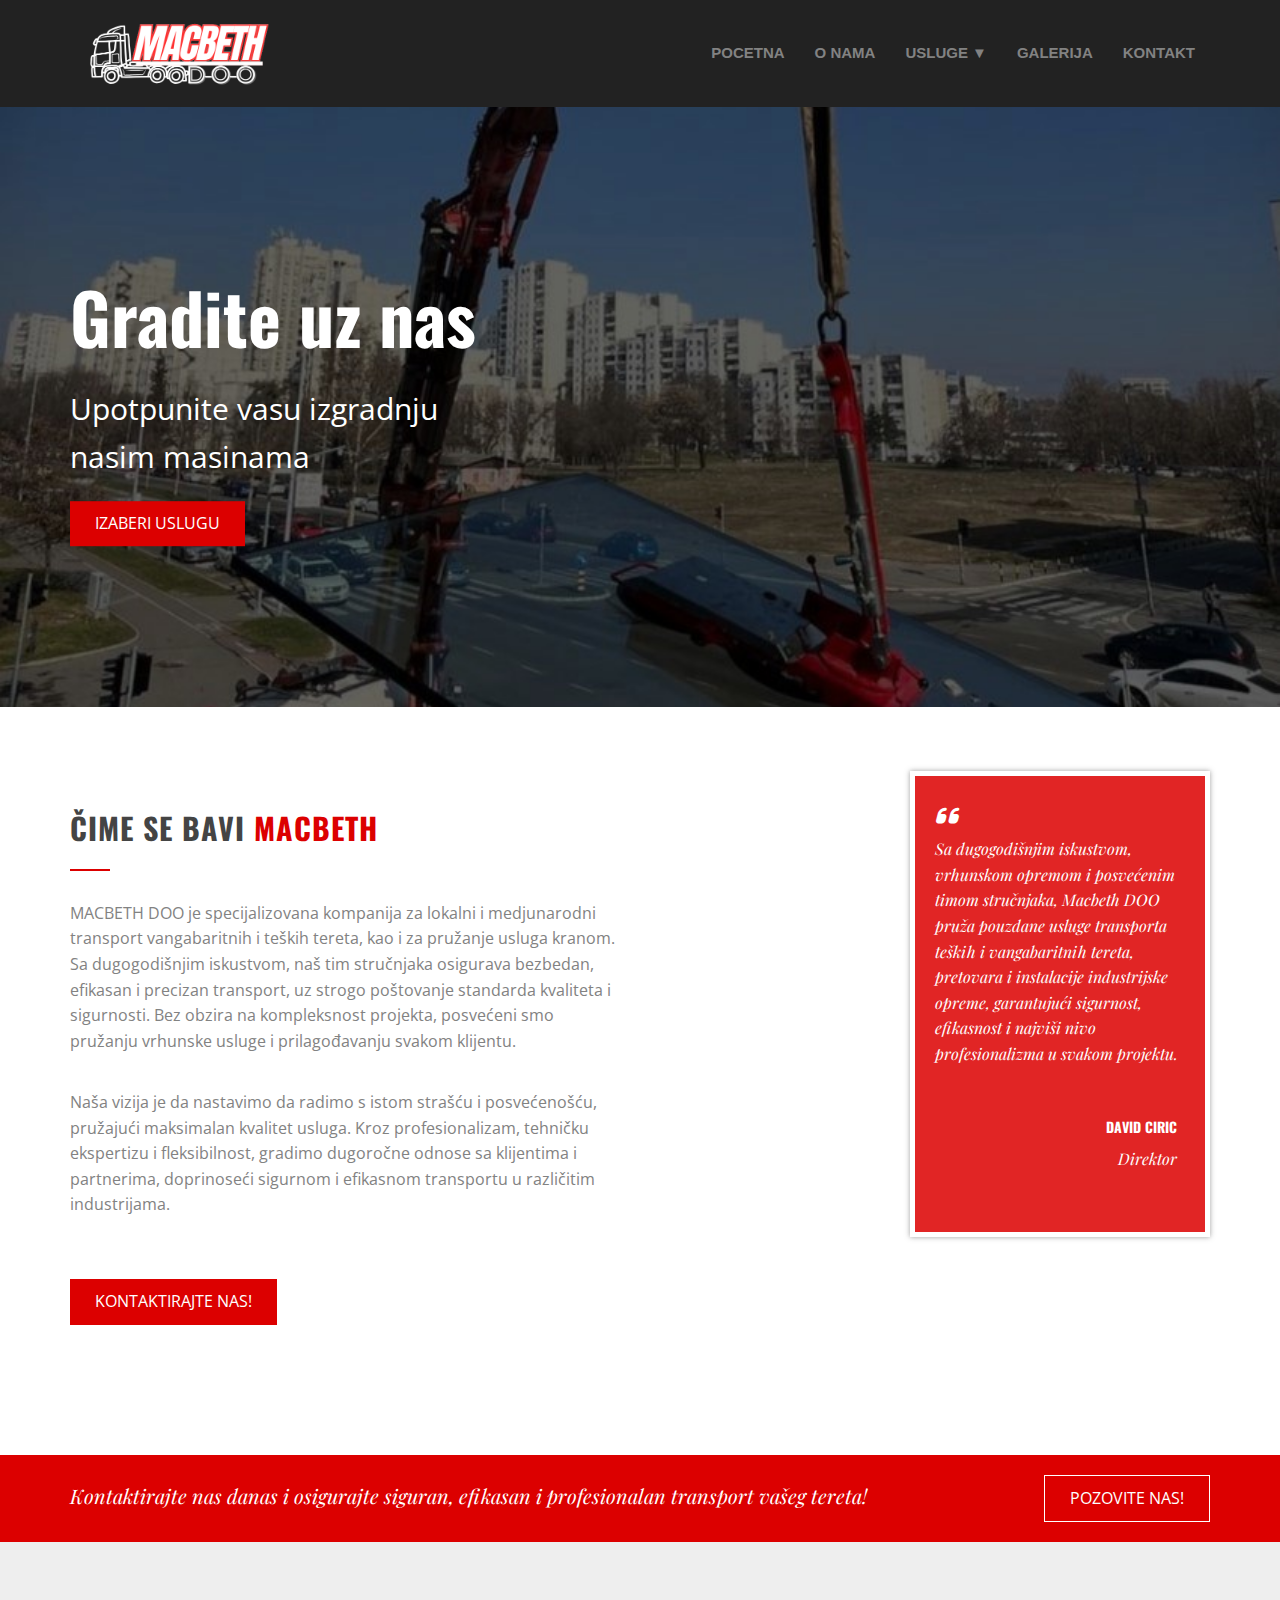
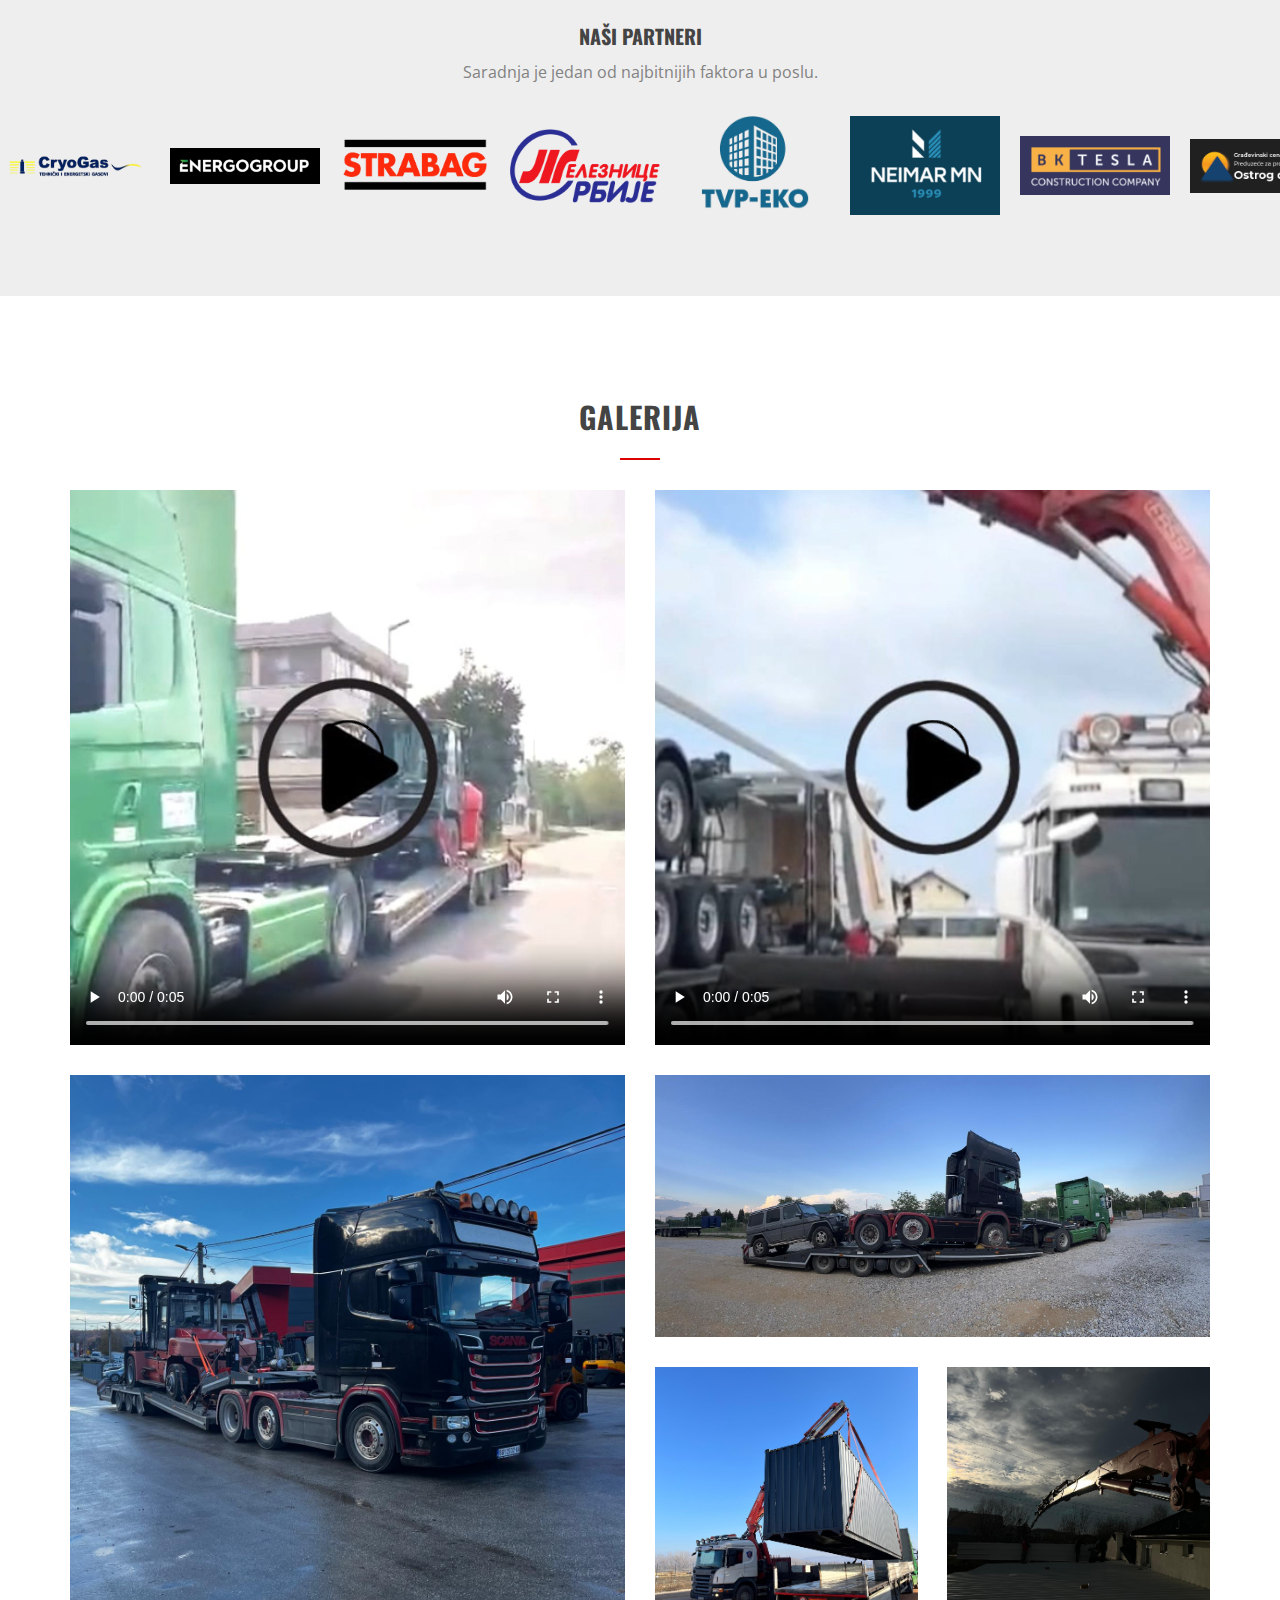
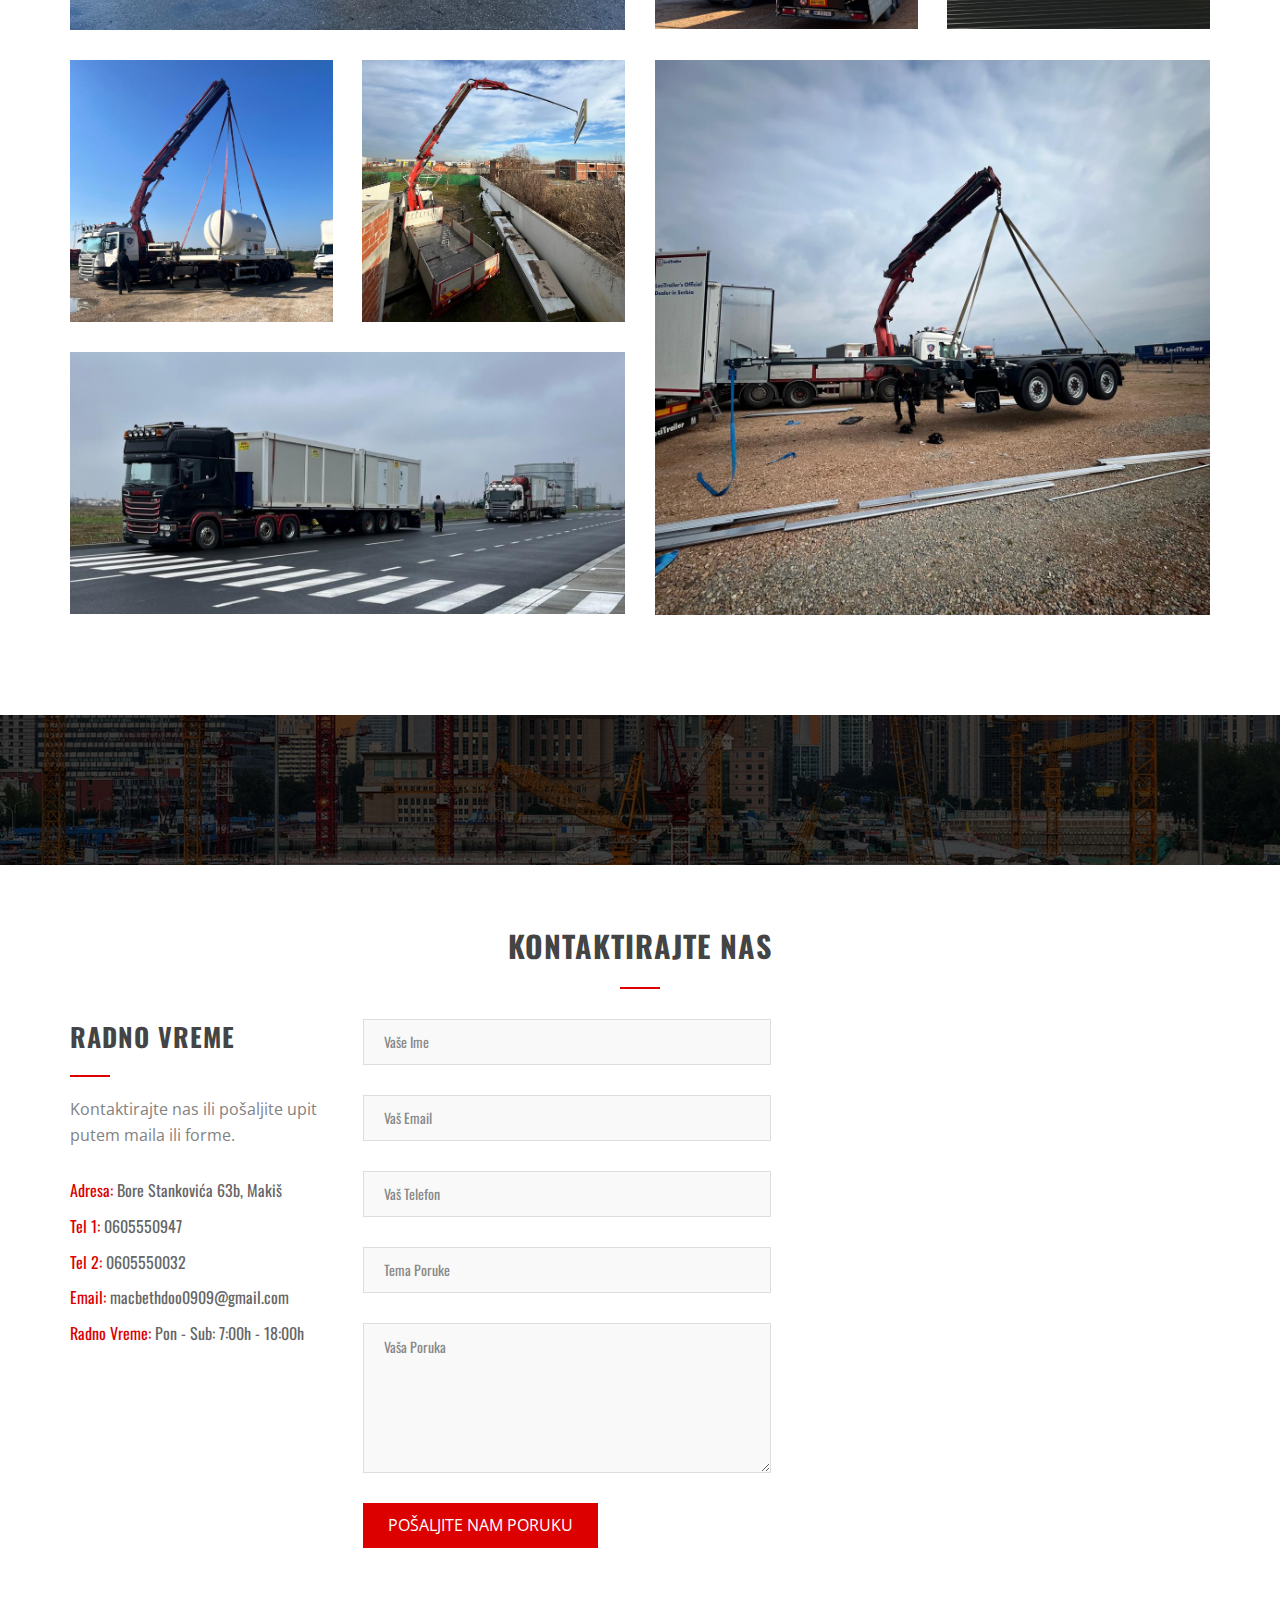
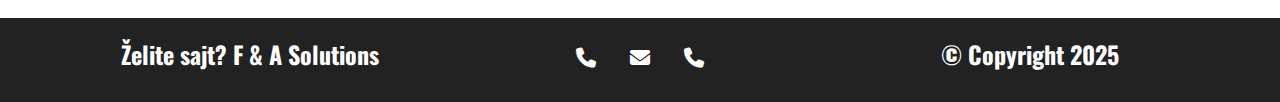
==== commit 08605518: "Update index.html" ====
--- a/index.html
+++ b/index.html
@@ -204,6 +204,52 @@
 					</div><!-- End / swiper swiper-container -->
 					
 				</hero><!-- End / hero -->
+
+
+
+				<!-- Section -->
+				<section class="md-section" id="onama" style="background-color:#fff;">
+					<div class="container">
+						<div class="row">
+							<div class="col-lg-6 ">
+								<div class="mb-30">
+									
+									<!-- sec-title -->
+									<div class="sec-title sec-title__lg-title">
+										<h2 class="sec-title__title">Čime se bavi <span> Macbeth</span></h2><span class="sec-title__divider"></span>
+									</div><!-- End / sec-title -->
+									
+									<p>MACBETH DOO je specijalizovana kompanija za lokalni i medjunarodni transport vangabaritnih i teških tereta, kao i za pružanje usluga kranom. Sa dugogodišnjim iskustvom, naš tim stručnjaka osigurava bezbedan, efikasan i precizan transport, uz strogo poštovanje standarda kvaliteta i sigurnosti. Bez obzira na kompleksnost projekta, posvećeni smo pružanju vrhunske usluge i prilagođavanju svakom klijentu.</p><br>
+									<p>Naša vizija je da nastavimo da radimo s istom strašću i posvećenošću, pružajući maksimalan kvalitet usluga. Kroz profesionalizam, tehničku ekspertizu i fleksibilnost, gradimo dugoročne odnose sa klijentima i partnerima, doprinoseći sigurnom i efikasnom transportu u različitim industrijama.</p><br><br> <a class="btn btn-primary" href="tel:+381605550947">Kontaktirajte Nas!</a>
+								</div>
+							</div>
+							<div class="col-lg-6 ">
+								
+								<!-- about -->
+								<div class="about">
+									
+									
+									<!-- quote-02 -->
+									<blockquote class="quote-02 about-quote">
+										<p class="quote-02__text">Sa dugogodišnjim iskustvom, vrhunskom opremom i posvećenim timom stručnjaka, Macbeth DOO pruža pouzdane usluge transporta teških i vangabaritnih tereta, pretovara i instalacije industrijske opreme, garantujući sigurnost, efikasnost i najviši nivo profesionalizma u svakom projektu.</p>
+										
+										<!-- authorbox -->
+										<div class="authorbox">
+											<div class="authorbox__info">
+												<h5 class="authorbox__name">David Ciric</h5>
+												<p class="authorbox__work">Direktor</p>
+											</div>
+										</div><!-- End / authorbox -->
+										
+									</blockquote><!-- End / quote-02 -->
+									
+								</div><!-- End / about -->
+								
+							</div>
+						</div>
+					</div>
+				</section>
+				<!-- End / Section -->
 				
 				
 				<!-- cta-02 -->
@@ -230,218 +276,7 @@
 				<!-- USLUGE -->
 
 				
-				<section id="usluge">
-
-					<!-- transport -->
-					<section class="md-section" id="transport" style="background-image: url(assets/img/kamioniavioni/prevozViljuskar.jpeg);">
-						<div class="container">
-							<div class="row">
-								<div class="col-lg-8 col-xs-offset-0 col-sm-offset-0 col-md-offset-0 col-lg-offset-2 ">
-									
-									<!-- sec-title -->
-									<div class="sec-title sec-title__lg-title md-text-center">
-										<h2 class="sec-title__title" style="color: #fff;">TRANSPORT TERETA</h2><span class="sec-title__divider" ></span>
-									</div><!-- End / sec-title -->
-									
-								</div>
-							</div>
-							<div class="row row-eq-height">
-								<div class="col-sm-6 col-md-6 col-lg-4 ">
-									
-									<!-- services -->
-									<div class="services" style="border-radius: 15px;">
-										<div class="services__img"><img src="assets/img/kamioniavioni/prevozKamion.jpeg" alt="" style="border-radius: 10px;"/></div>
-
-										<h2 class="services__title"><a href="#">Transport teških tereta
-										</a></h2>
-										<div class="services__desc">
-											Siguran i pouzdan prevoz teških tereta uz korišćenje specijalizovanih vozila i opreme.
-										</div>
-										
-										
-										
-									</div><!-- End / services -->
-									
-								</div>
-								<div class="col-sm-6 col-md-6 col-lg-4 ">
-									
-									<!-- services -->
-									<div class="services" style="border-radius: 15px;">
-										<div class="services__img"><img src="assets/img/kamioniavioni/prevozPrikolica2.jpeg" alt="" style="border-radius: 10px;"/></div>
-
-										<h2 class="services__title"><a href="#">Specijalni transport</a></h2>
-										<div class="services__desc">
-											Organizujemo prevoz specifičnih tereta koji zahtevaju posebne uslove i planiranje.
-										</div>
-										
-										
-										
-									</div><!-- End / services -->
-									
-								</div>
-								<div class="col-sm-6 col-md-6 col-lg-4 ">
-									
-									<!-- services -->
-									<div class="services" style="border-radius: 15px;">
-										<div class="services__img"><img src="assets/img/kamioniavioni/usluge/vangab.jpeg" alt="" style="border-radius: 10px;"/></div>
-
-										<h2 class="services__title"><a href="#">Vangabaritni transport</a></h2>
-										<div class="services__desc">
-											Prevozimo terete van standardnih dimenzija uz kompletnu logističku podršku i dozvole.
-										</div>
-										
-										
-										
-									</div><!-- End / services -->
-									
-								</div>
-								
-								<div class="text-center">
-									<!-- btn -->
-									<a class="btn btn-primary" href="tel:+381605550947">ZAKAŽI TRANSPORT</a><!-- End / btn -->
-																	
-								</div>
-								
-							</div>
-							
-						</div>
-
-						
-					</section>
-					<!-- End transport -->
-
-					<!-- kran -->
-					<section class="md-section" id="kran" style="background-image: url(assets/img/kamioniavioni/pozadinaKran.jpeg); background-size: cover; background-attachment: fixed;">
-						<div class="container">
-							<div class="row">
-								<div class="col-lg-8 col-xs-offset-0 col-sm-offset-0 col-md-offset-0 col-lg-offset-2 ">
-									
-									<!-- sec-title -->
-									<div class="sec-title sec-title__lg-title md-text-center">
-										<h2 class="sec-title__title" style="color: #fff;">USLUGE KRANOM</h2><span class="sec-title__divider"></span>
-									</div><!-- End / sec-title -->
-									
-								</div>
-							</div>
-							<div class="row row-eq-height">
-								<div class="col-sm-6 col-md-6 col-lg-4 ">
-									
-									<!-- services -->
-									<div class="services" style="border-radius: 15px;">
-										<div class="services__img"><img src="assets/img/kamioniavioni/usluge/utovar.jpeg" alt="" style="border-radius: 10px;"/></div>
-										<h2 class="services__title"><a href="#">Prevoz i utovar/istovar
-										</a></h2>
-										<div class="services__desc">
-											Efikasan i siguran transport, utovar i istovar tereta uz pomoć kranova prilagođenih svim zahtevima.
-										</div>
-										
-					
-										
-									</div><!-- End / services -->
-									
-								</div>
-								<div class="col-sm-6 col-md-6 col-lg-4 ">
-									
-									<!-- services -->
-									<div class="services" style="border-radius: 15px;">
-										<div class="services__img"><img src="assets/img/kamioniavioni/usluge/postavljanjePanela.jpeg" alt="" style="border-radius: 10px;"/></div>
-
-										<h2 class="services__title"><a href="#">Postavljanje panela</a></h2>
-										<div class="services__desc">
-											Precizna i brza montaža fasadnih i krovnih panela uz korišćenje moderne kranske opreme.
-										</div>
-										
-									</div><!-- End / services -->
-									
-								</div>
-								<div class="col-sm-6 col-md-6 col-lg-4 ">
-									
-									<!-- services -->
-									 
-									<div class="services" style="border-radius: 15px;">
-										<div class="services__img"><img src="assets/img/kamioniavioni/usluge/postavljanjeStakala.jpeg" alt="" style="border-radius: 10px;"/></div>
-
-										<h2 class="services__title"><a href="#">Postavljanje stakala vakumom</a></h2>
-										<div class="services__desc">
-											Sigurno rukovanje i precizna ugradnja staklenih elemenata pomoću vakumskih podizača.
-										</div>
-										
-										
-										
-									</div><!-- End / services -->
-									
-								</div>
-								
-
-								
-							</div>
-							<div class="row row-eq-height">
-								<div class="col-sm-6 col-md-6 col-lg-4 ">
-									
-									<!-- services -->
-									<div class="services" style="border-radius: 15px;">
-										<div class="services__img"><img src="assets/img/kamioniavioni/usluge/premestanjeMasina.jpeg" alt="" style="border-radius: 10px;"/></div>
-
-										<h2 class="services__title"><a href="#">Premestanje industrijskih mašina
-										</a></h2>
-										<div class="services__desc">
-											Stručno i bezbedno premještanje teških industrijskih postrojenja i opreme.
-										</div>
-										
-									
-										
-									</div><!-- End / services -->
-									
-								</div>
-								<div class="col-sm-6 col-md-6 col-lg-4 ">
-									
-									<!-- services -->
-									<div class="services" style="border-radius: 15px;">
-										
-										<div class="services__img"><img src="assets/img/kamioniavioni/usluge/utovarIstovarGradjM.jpeg" alt="" style="border-radius: 10px;"/></div>
-
-										<h2 class="services__title"><a href="#">Istovar gradjevinskih materijala</a></h2>
-										<div class="services__desc">
-											Brz i pouzdan istovar peska, cigle, betonskih elemenata i drugih materijala na gradilištu.
-										</div>
-										
-										
-										
-									</div><!-- End / services -->
-									
-								</div>
-								<div class="col-sm-6 col-md-6 col-lg-4 ">
-									
-									<!-- services -->
-									<div class="services" style="border-radius: 15px;">
-
-										<div class="services__img"><img src="assets/img/kamioniavioni/usluge/postavljanjeNaselja.jpeg" alt="" style="border-radius: 10px;"/></div>
-
-										<h2 class="services__title"><a href="#">Postavljanje kontejnerskih naselja</a></h2>
-										<div class="services__desc">
-											Montaža i postavljanje kontejnera za privremene ili stalne objekte.
-										</div>
-										
-										
-										
-									</div><!-- End / services -->
-									
-								</div>
-
-								<div class="text-center">
-									<!-- btn -->
-									<a class="btn btn-primary" href="tel:+381605550947">ZAKAŽI USLUGU KRANOM</a><!-- End / btn -->
-																	
-								</div>
-																	
-									
-							</div>
-							
-						</div>
-					</section>
-					<!-- End kran -->
-
-				</section>
+				
 				
 				<!-- Partner Section -->
 				<section id="partner-slider">
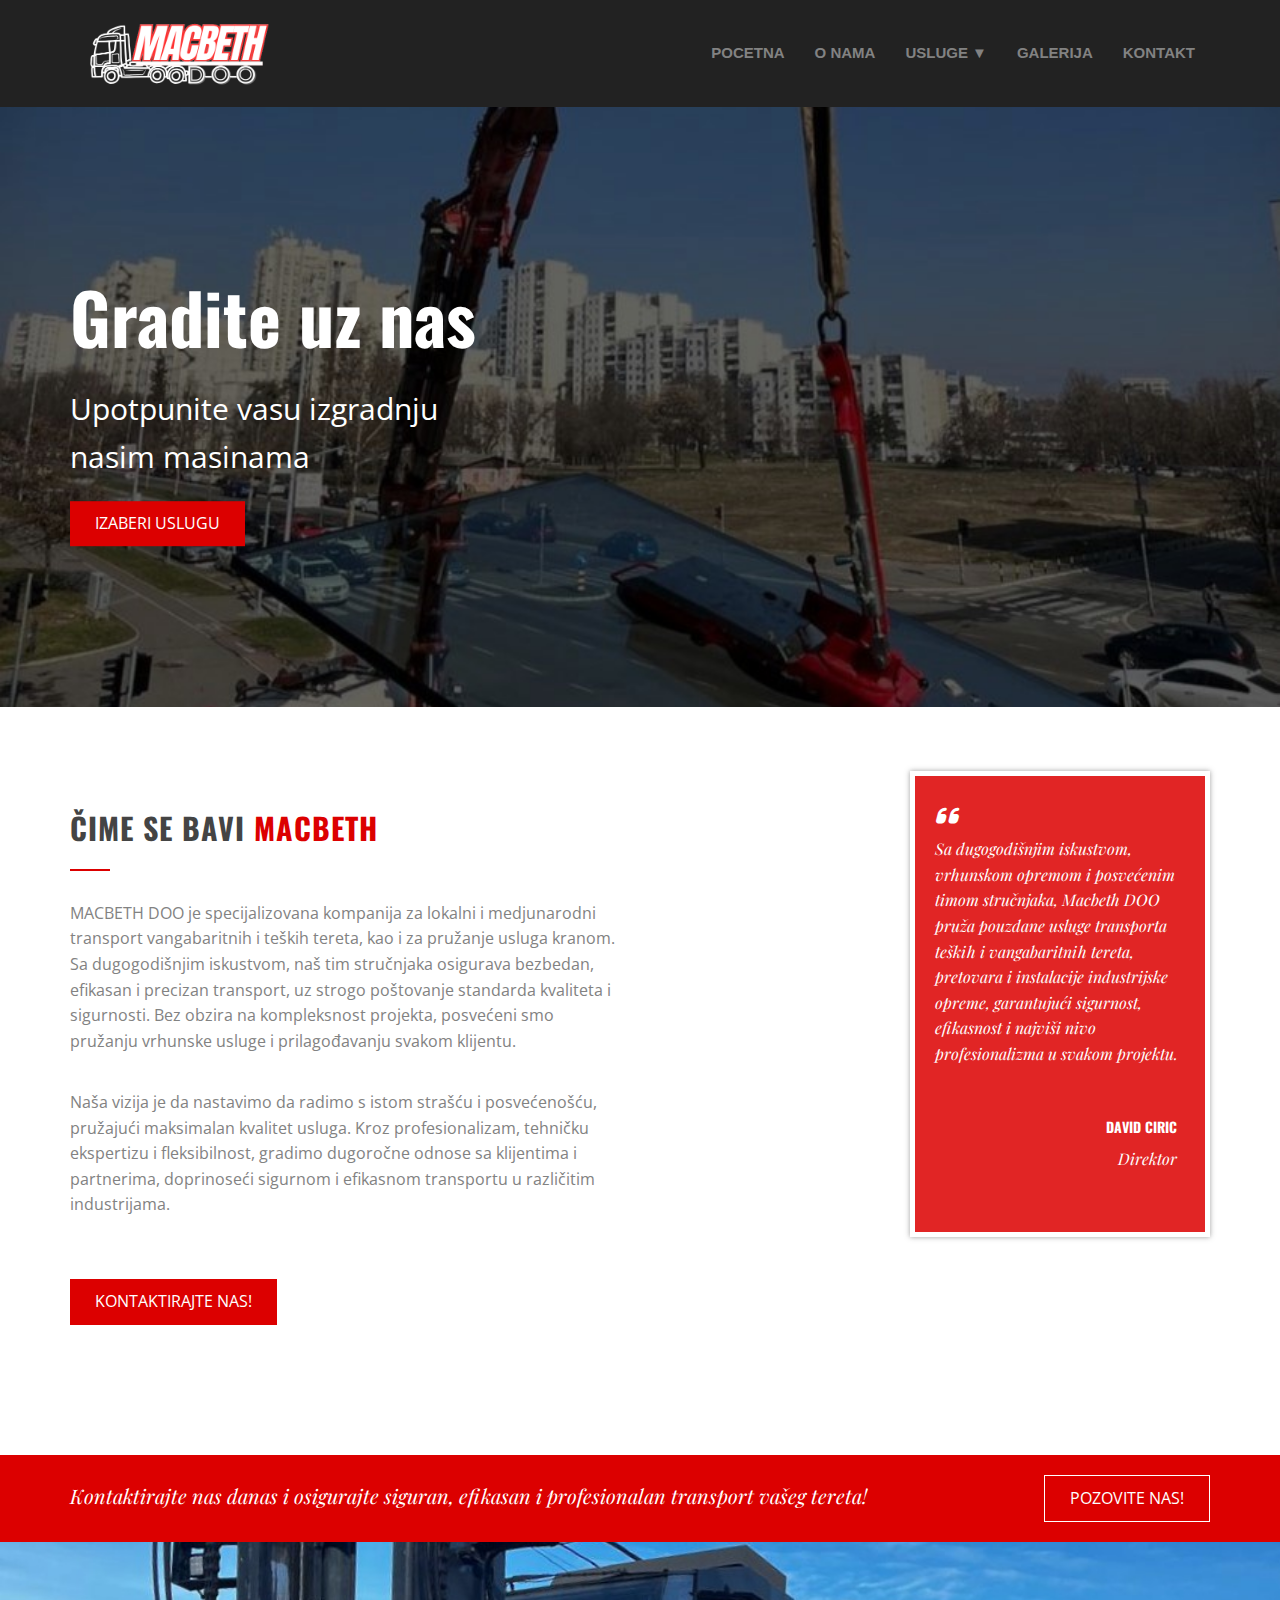
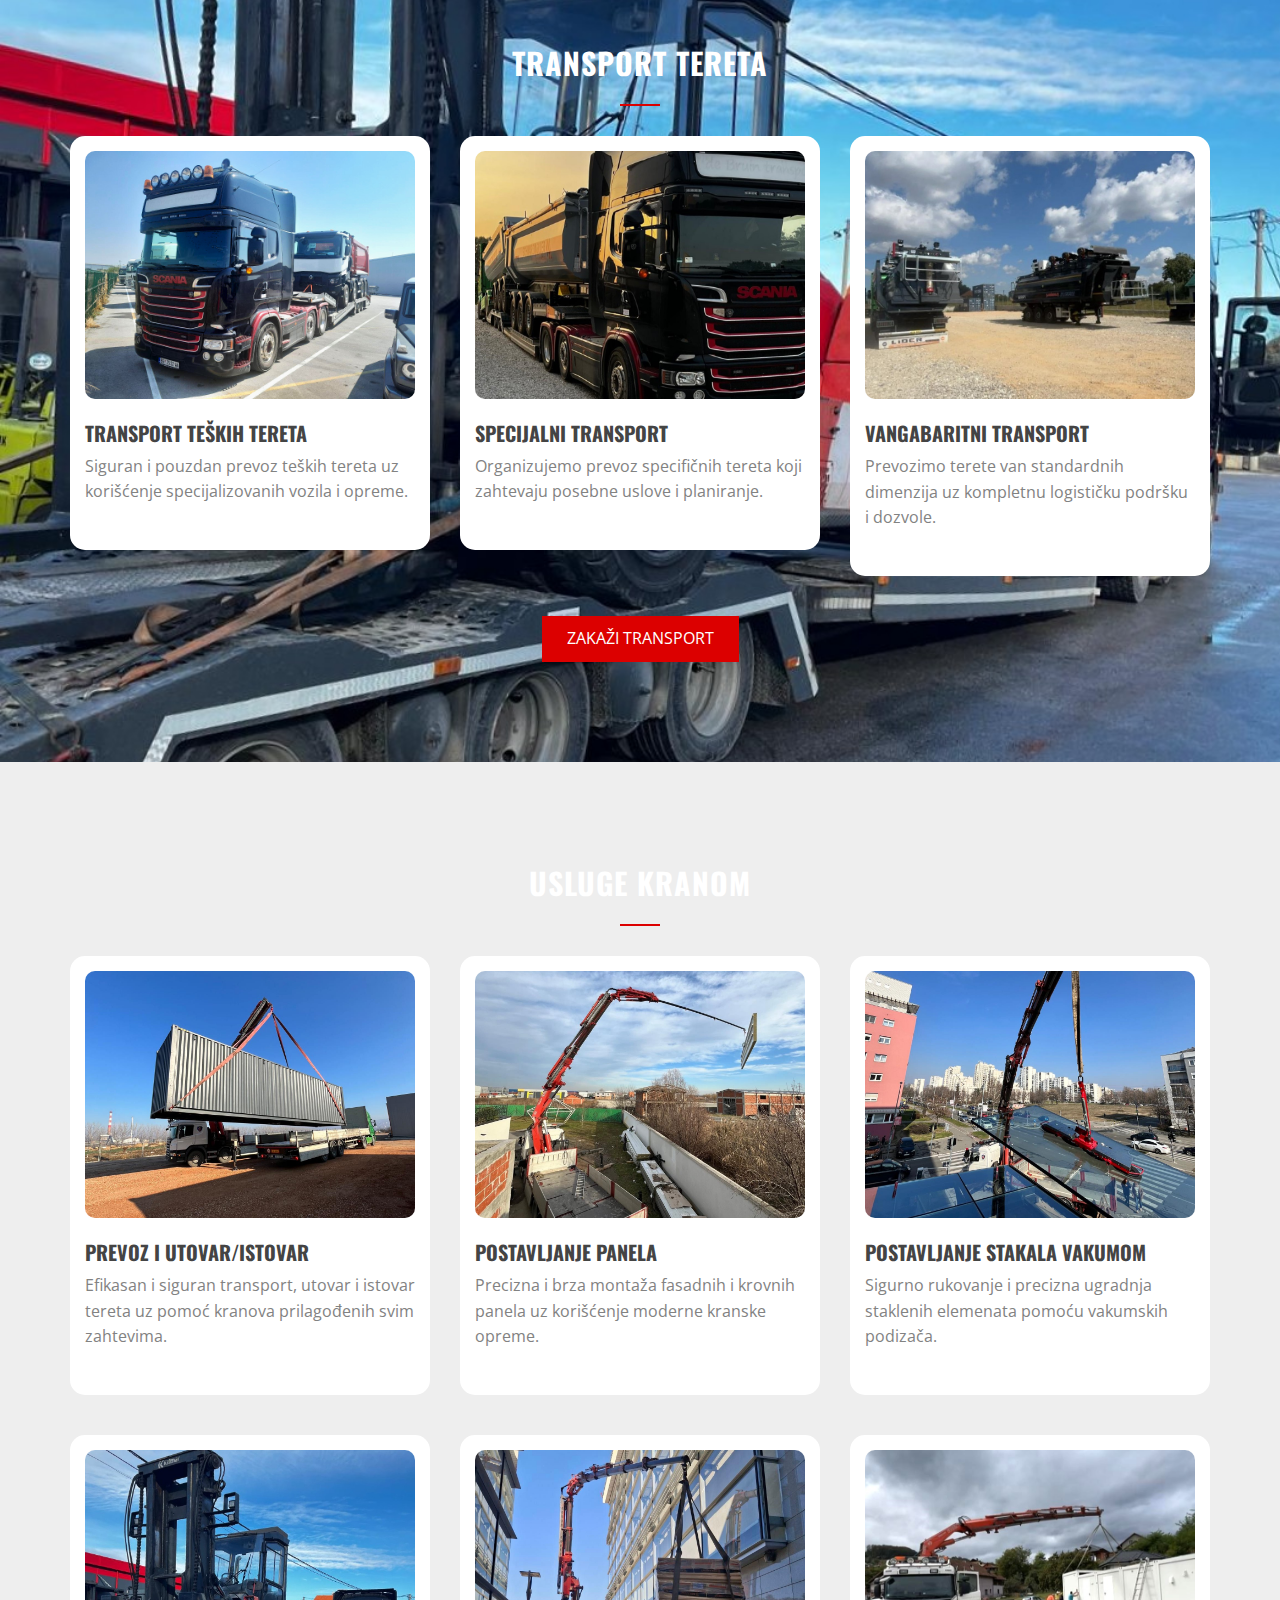
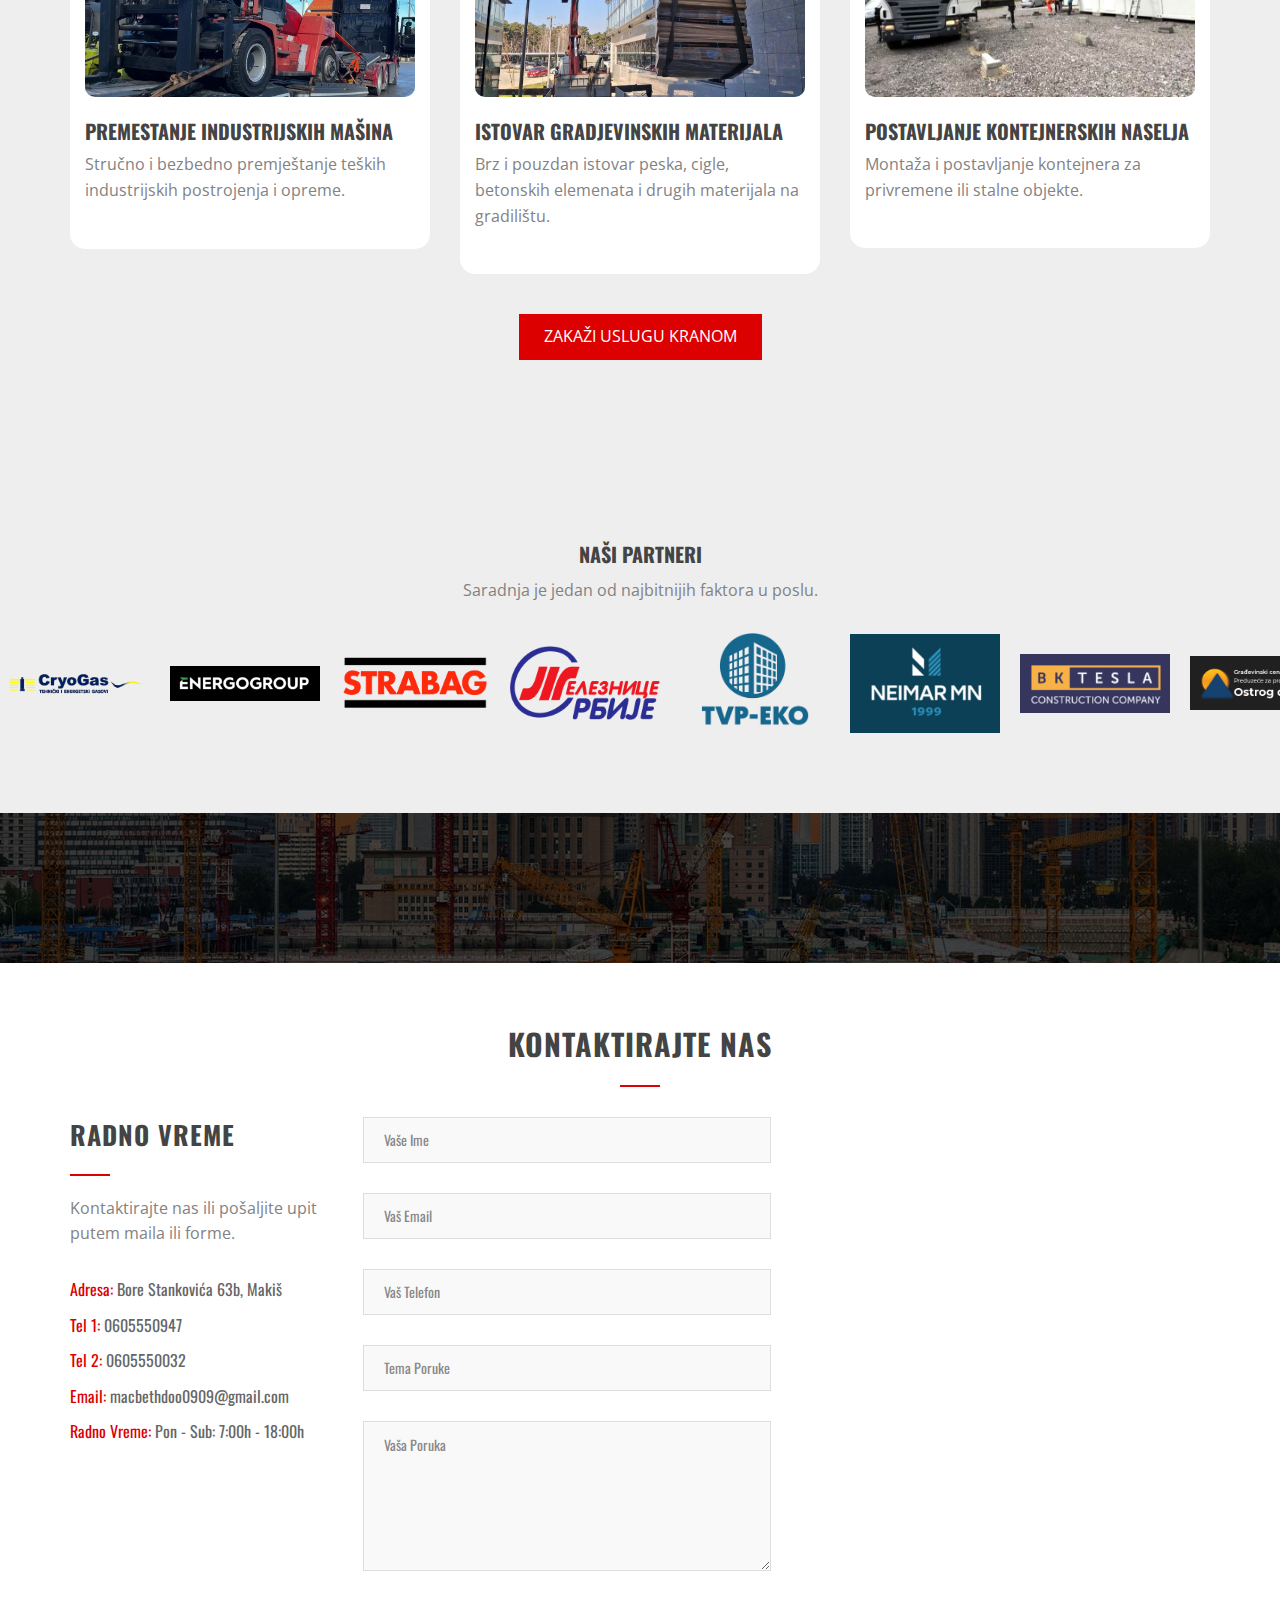
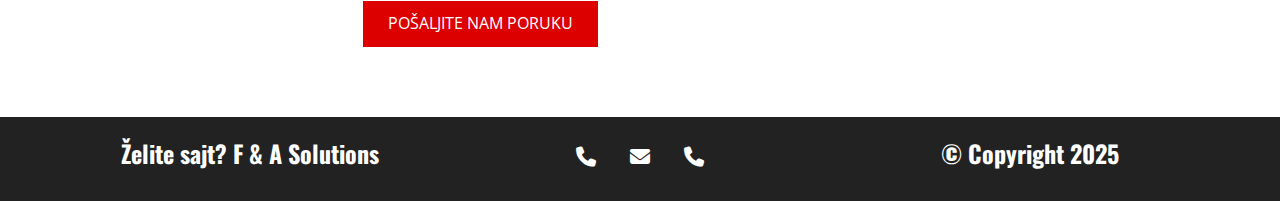
==== commit 32f68661: "Update index.html" ====
--- a/index.html
+++ b/index.html
@@ -276,7 +276,218 @@
 				<!-- USLUGE -->
 
 				
-				
+				<section id="usluge">
+
+					<!-- transport -->
+					<section class="md-section" id="transport" style="background-image: url(assets/img/kamioniavioni/prevozViljuskar.jpeg);">
+						<div class="container">
+							<div class="row">
+								<div class="col-lg-8 col-xs-offset-0 col-sm-offset-0 col-md-offset-0 col-lg-offset-2 ">
+									
+									<!-- sec-title -->
+									<div class="sec-title sec-title__lg-title md-text-center">
+										<h2 class="sec-title__title" style="color: #fff;">TRANSPORT TERETA</h2><span class="sec-title__divider" ></span>
+									</div><!-- End / sec-title -->
+									
+								</div>
+							</div>
+							<div class="row row-eq-height">
+								<div class="col-sm-6 col-md-6 col-lg-4 ">
+									
+									<!-- services -->
+									<div class="services" style="border-radius: 15px;">
+										<div class="services__img"><img src="assets/img/kamioniavioni/prevozKamion.jpeg" alt="" style="border-radius: 10px;"/></div>
+
+										<h2 class="services__title"><a href="#">Transport teških tereta
+										</a></h2>
+										<div class="services__desc">
+											Siguran i pouzdan prevoz teških tereta uz korišćenje specijalizovanih vozila i opreme.
+										</div>
+										
+										
+										
+									</div><!-- End / services -->
+									
+								</div>
+								<div class="col-sm-6 col-md-6 col-lg-4 ">
+									
+									<!-- services -->
+									<div class="services" style="border-radius: 15px;">
+										<div class="services__img"><img src="assets/img/kamioniavioni/prevozPrikolica2.jpeg" alt="" style="border-radius: 10px;"/></div>
+
+										<h2 class="services__title"><a href="#">Specijalni transport</a></h2>
+										<div class="services__desc">
+											Organizujemo prevoz specifičnih tereta koji zahtevaju posebne uslove i planiranje.
+										</div>
+										
+										
+										
+									</div><!-- End / services -->
+									
+								</div>
+								<div class="col-sm-6 col-md-6 col-lg-4 ">
+									
+									<!-- services -->
+									<div class="services" style="border-radius: 15px;">
+										<div class="services__img"><img src="assets/img/kamioniavioni/usluge/vangab.jpeg" alt="" style="border-radius: 10px;"/></div>
+
+										<h2 class="services__title"><a href="#">Vangabaritni transport</a></h2>
+										<div class="services__desc">
+											Prevozimo terete van standardnih dimenzija uz kompletnu logističku podršku i dozvole.
+										</div>
+										
+										
+										
+									</div><!-- End / services -->
+									
+								</div>
+								
+								<div class="text-center">
+									<!-- btn -->
+									<a class="btn btn-primary" href="tel:+381605550947">ZAKAŽI TRANSPORT</a><!-- End / btn -->
+																	
+								</div>
+								
+							</div>
+							
+						</div>
+
+						
+					</section>
+					<!-- End transport -->
+
+					<!-- kran -->
+					<section class="md-section" id="kran" style="background-image: url(assets/img/kamioniavioni/pozadinaKran.jpeg); background-size: cover; background-attachment: fixed;">
+						<div class="container">
+							<div class="row">
+								<div class="col-lg-8 col-xs-offset-0 col-sm-offset-0 col-md-offset-0 col-lg-offset-2 ">
+									
+									<!-- sec-title -->
+									<div class="sec-title sec-title__lg-title md-text-center">
+										<h2 class="sec-title__title" style="color: #fff;">USLUGE KRANOM</h2><span class="sec-title__divider"></span>
+									</div><!-- End / sec-title -->
+									
+								</div>
+							</div>
+							<div class="row row-eq-height">
+								<div class="col-sm-6 col-md-6 col-lg-4 ">
+									
+									<!-- services -->
+									<div class="services" style="border-radius: 15px;">
+										<div class="services__img"><img src="assets/img/kamioniavioni/usluge/utovar.jpeg" alt="" style="border-radius: 10px;"/></div>
+										<h2 class="services__title"><a href="#">Prevoz i utovar/istovar
+										</a></h2>
+										<div class="services__desc">
+											Efikasan i siguran transport, utovar i istovar tereta uz pomoć kranova prilagođenih svim zahtevima.
+										</div>
+										
+					
+										
+									</div><!-- End / services -->
+									
+								</div>
+								<div class="col-sm-6 col-md-6 col-lg-4 ">
+									
+									<!-- services -->
+									<div class="services" style="border-radius: 15px;">
+										<div class="services__img"><img src="assets/img/kamioniavioni/usluge/postavljanjePanela.jpeg" alt="" style="border-radius: 10px;"/></div>
+
+										<h2 class="services__title"><a href="#">Postavljanje panela</a></h2>
+										<div class="services__desc">
+											Precizna i brza montaža fasadnih i krovnih panela uz korišćenje moderne kranske opreme.
+										</div>
+										
+									</div><!-- End / services -->
+									
+								</div>
+								<div class="col-sm-6 col-md-6 col-lg-4 ">
+									
+									<!-- services -->
+									 
+									<div class="services" style="border-radius: 15px;">
+										<div class="services__img"><img src="assets/img/kamioniavioni/usluge/postavljanjeStakala.jpeg" alt="" style="border-radius: 10px;"/></div>
+
+										<h2 class="services__title"><a href="#">Postavljanje stakala vakumom</a></h2>
+										<div class="services__desc">
+											Sigurno rukovanje i precizna ugradnja staklenih elemenata pomoću vakumskih podizača.
+										</div>
+										
+										
+										
+									</div><!-- End / services -->
+									
+								</div>
+								
+
+								
+							</div>
+							<div class="row row-eq-height">
+								<div class="col-sm-6 col-md-6 col-lg-4 ">
+									
+									<!-- services -->
+									<div class="services" style="border-radius: 15px;">
+										<div class="services__img"><img src="assets/img/kamioniavioni/usluge/premestanjeMasina.jpeg" alt="" style="border-radius: 10px;"/></div>
+
+										<h2 class="services__title"><a href="#">Premestanje industrijskih mašina
+										</a></h2>
+										<div class="services__desc">
+											Stručno i bezbedno premještanje teških industrijskih postrojenja i opreme.
+										</div>
+										
+									
+										
+									</div><!-- End / services -->
+									
+								</div>
+								<div class="col-sm-6 col-md-6 col-lg-4 ">
+									
+									<!-- services -->
+									<div class="services" style="border-radius: 15px;">
+										
+										<div class="services__img"><img src="assets/img/kamioniavioni/usluge/utovarIstovarGradjM.jpeg" alt="" style="border-radius: 10px;"/></div>
+
+										<h2 class="services__title"><a href="#">Istovar gradjevinskih materijala</a></h2>
+										<div class="services__desc">
+											Brz i pouzdan istovar peska, cigle, betonskih elemenata i drugih materijala na gradilištu.
+										</div>
+										
+										
+										
+									</div><!-- End / services -->
+									
+								</div>
+								<div class="col-sm-6 col-md-6 col-lg-4 ">
+									
+									<!-- services -->
+									<div class="services" style="border-radius: 15px;">
+
+										<div class="services__img"><img src="assets/img/kamioniavioni/usluge/postavljanjeNaselja.jpeg" alt="" style="border-radius: 10px;"/></div>
+
+										<h2 class="services__title"><a href="#">Postavljanje kontejnerskih naselja</a></h2>
+										<div class="services__desc">
+											Montaža i postavljanje kontejnera za privremene ili stalne objekte.
+										</div>
+										
+										
+										
+									</div><!-- End / services -->
+									
+								</div>
+
+								<div class="text-center">
+									<!-- btn -->
+									<a class="btn btn-primary" href="tel:+381605550947">ZAKAŽI USLUGU KRANOM</a><!-- End / btn -->
+																	
+								</div>
+																	
+									
+							</div>
+							
+						</div>
+					</section>
+					<!-- End kran -->
+
+				</section>
 				
 				<!-- Partner Section -->
 				<section id="partner-slider">
@@ -384,254 +595,7 @@
 				</style>
 				
 				
-				<!-- Section -->
-				<section class="md-section" id="id4" style="background-color:#fff;">
-					<div class="container">
-						<div class="row">
-							<div class="col-lg-8 col-xs-offset-0 col-sm-offset-0 col-md-offset-0 col-lg-offset-2 ">
-								
-								<!-- sec-title -->
-								<div class="sec-title sec-title__lg-title md-text-center">
-									<h2 class="sec-title__title">Galerija</h2><span class="sec-title__divider"></span>
-								</div><!-- End / sec-title -->
-								
-							</div>
-						</div>
-						
-						<!-- gallery-wrap -->
-						<div class="gallery-wrap gallery-album">
-							<div class="grid-css grid-css--grid" data-col-lg="4" data-col-md="2" data-col-sm="2" data-col-xs="1" data-gap="30">
-								<div class="grid__inner">
-									<div class="grid-sizer"></div>
-
-									<!-- grid-item -->
-									<div class="grid-item large">
-										<div class="grid-item__inner">
-											<div class="grid-item__content-wrapper">
-
-												
-												
-												<div class="gallery gallery--grid">
-													<div class="gallery__image bg-image">
-														<video controls class="video-responsive">
-															<source src="assets/img/kamioniavioni/usluge/video (1)1x1.mp4" type="video/mp4" style="width: 100% !important;">
-															
-														</video>
-														<a class="gallery__overlay mfp-iframe" href="assets/img/kamioniavioni/usluge/video (1).mp4" data-effect="mfp-zoom-in">
-															<div class="md-tb">
-																<div class="md-tb__cell md-text-center"><i class="fa fa-play"></i></div>
-															</div>
-														</a>
-													</div>
-												</div>
-												<style>
-													.video-responsive {
-														width: 100%;
-														height: 100%;
-														object-fit: cover; /* Možeš probati i contain ako želiš da ceo video stane u okvir bez sečenja */
-														position: absolute;
-														top: 0;
-														left: 0;
-													}
-													.gallery__image {
-														position: relative;
-														width: 100%;
-														height: 100%;
-													}
-												</style>
-												
-											</div>
-										</div>
-									</div><!-- End -->
-
-									<!-- grid-item -->
-									<div class="grid-item large">
-										<div class="grid-item__inner">
-											<div class="grid-item__content-wrapper">
-
-												
-												
-												<div class="gallery gallery--grid">
-													<div class="gallery__image bg-image">
-														<video controls class="video-responsive">
-															<source src="assets/img/kamioniavioni/usluge/video (2)1x1.mp4" type="video/mp4">
-															
-														</video>
-														<a class="gallery__overlay mfp-iframe" href="assets/img/kamioniavioni/usluge/video (2).mp4" data-effect="mfp-zoom-in">
-															<div class="md-tb">
-																<div class="md-tb__cell md-text-center"><i class="fa fa-play"></i></div>
-															</div>
-														</a>
-													</div>
-												</div>
-												
-												
-											</div>
-										</div>
-									</div><!-- End -->
-									
-									<!-- grid-item -->
-									<div class="grid-item large">
-										<div class="grid-item__inner">
-											<div class="grid-item__content-wrapper">
-
-												
-												
-												<!-- gallery -->
-												<div class="gallery gallery--grid">
-													<div class="gallery__image bg-image" style="background-image: url(assets/img/masine/scania.jpeg);">
-														<img src="assets/img/masine/scania.jpeg" alt=""/>
-														<a class="gallery__overlay mfp-image" href="assets/img/masine/scania.jpeg" data-effect="mfp-zoom-in" >
-															<div class="md-tb">
-																<div class="md-tb__cell md-text-center"><i class="fa fa-search"></i></div>
-															</div></a>
-													</div>
-												</div><!-- End / gallery -->
-												
-											</div>
-										</div>
-									</div><!-- End / grid-item -->
-									
-									
-									<!-- grid-item -->
-									<div class="grid-item wide">
-										<div class="grid-item__inner">
-											<div class="grid-item__content-wrapper">
-												
-												<!-- gallery -->
-												<div class="gallery gallery--grid">
-													<div class="gallery__image bg-image" style="background-image: url(assets/img/masine/g.jpeg);"><img src="" alt=""/><a class="gallery__overlay mfp-image" href="assets/img/masine/g.jpeg" data-effect="mfp-zoom-in" >
-															<div class="md-tb">
-																<div class="md-tb__cell md-text-center"><i class="fa fa-search"></i></div>
-															</div></a>
-													</div>
-												</div><!-- End / gallery -->
-												
-											</div>
-										</div>
-									</div><!-- End / grid-item -->
-									
-									
-									<!-- grid-item -->
-									<div class="grid-item">
-										<div class="grid-item__inner">
-											<div class="grid-item__content-wrapper">
-												
-												<!-- gallery -->
-												<div class="gallery gallery--grid">
-													<div class="gallery__image bg-image" style="background-image: url(assets/img/masine/scania2.jpeg);"><img src="assets/img/masine/scania2.jpeg" alt=""/><a class="gallery__overlay mfp-image" href="assets/img/masine/scania2.jpeg" data-effect="mfp-zoom-in" >
-															<div class="md-tb">
-																<div class="md-tb__cell md-text-center"><i class="fa fa-search"></i></div>
-															</div></a>
-													</div>
-												</div><!-- End / gallery -->
-												
-											</div>
-										</div>
-									</div><!-- End / grid-item -->
-									
-									
-									<!-- grid-item -->
-									<div class="grid-item">
-										<div class="grid-item__inner">
-											<div class="grid-item__content-wrapper">
-												
-												<!-- gallery -->
-												<div class="gallery gallery--grid">
-													<div class="gallery__image bg-image" style="background-image: url(assets/img/masine/kran.jpeg);"><img src="assets/img/masine/kran.jpeg" alt=""/><a class="gallery__overlay mfp-image" href="assets/img/masine/kran.jpeg" data-effect="mfp-zoom-in" >
-															<div class="md-tb">
-																<div class="md-tb__cell md-text-center"><i class="fa fa-search"></i></div>
-															</div></a>
-													</div>
-												</div><!-- End / gallery -->
-												
-											</div>
-										</div>
-									</div><!-- End / grid-item -->
-									
-									
-									<!-- grid-item -->
-									<div class="grid-item">
-										<div class="grid-item__inner">
-											<div class="grid-item__content-wrapper">
-												
-												<!-- gallery -->
-												<div class="gallery gallery--grid">
-													<div class="gallery__image bg-image" style="background-image: url(assets/img/kamioniavioni/prenosPrikolica.jpeg);"><img src="assets/img/kamioniavioni/prenosPrikolica.jpeg" alt=""/><a class="gallery__overlay mfp-image" href="assets/img/kamioniavioni/prenosPrikolica.jpeg" data-effect="mfp-zoom-in" >
-															<div class="md-tb">
-																<div class="md-tb__cell md-text-center"><i class="fa fa-search"></i></div>
-															</div></a>
-													</div>
-												</div><!-- End / gallery -->
-												
-											</div>
-										</div>
-									</div><!-- End / grid-item -->
-									
-									
-									<!-- grid-item -->
-									<div class="grid-item">
-										<div class="grid-item__inner">
-											<div class="grid-item__content-wrapper">
-												
-												<!-- gallery -->
-												<div class="gallery gallery--grid">
-													<div class="gallery__image bg-image" style="background-image: url(assets/img/kamioniavioni/prenosPanel1.jpeg);"><img src="assets/img/kamioniavioni/prenosPanel1.jpeg" alt=""/><a class="gallery__overlay mfp-image" href="assets/img/kamioniavioni/prenosPanel1.jpeg" data-effect="mfp-zoom-in" >
-															<div class="md-tb">
-																<div class="md-tb__cell md-text-center"><i class="fa fa-search"></i></div>
-															</div></a>
-													</div>
-												</div><!-- End / gallery -->
-												
-											</div>
-										</div>
-									</div><!-- End / grid-item -->
-									
-									
-									<!-- grid-item -->
-									<div class="grid-item large">
-										<div class="grid-item__inner">
-											<div class="grid-item__content-wrapper">
-												
-												<!-- gallery -->
-												<div class="gallery gallery--grid">
-													<div class="gallery__image bg-image" style="background-image: url(assets/img/kamioniavioni/prenosPrikolica2.jpeg);"><img src="assets/img/kamioniavioni/prenosPrikolica2.jpeg" /><a class="gallery__overlay mfp-image" href="assets/img/kamioniavioni/prenosPrikolica2.jpeg" data-effect="mfp-zoom-in" title="">
-															<div class="md-tb">
-																<div class="md-tb__cell md-text-center"><i class="fa fa-search"></i></div>
-															</div></a>
-													</div>
-												</div><!-- End / gallery -->
-												
-											</div>
-										</div>
-									</div><!-- End / grid-item -->
-									
-									
-									<!-- grid-item -->
-									<div class="grid-item wide">
-										<div class="grid-item__inner">
-											<div class="grid-item__content-wrapper">
-												
-												<!-- gallery -->
-												<div class="gallery gallery--grid">
-													<div class="gallery__image bg-image" style="background-image: url(assets/img/kamioniavioni/prenosKontejner2.jpeg);"><img src="assets/img/kamioniavioni/prenosKontejner2.jpeg" alt=""/><a class="gallery__overlay mfp-image" href="assets/img/kamioniavioni/prenosKontejner2.jpeg" data-effect="mfp-zoom-in" title="">
-															<div class="md-tb">
-																<div class="md-tb__cell md-text-center"><i class="fa fa-search"></i></div>
-															</div></a>
-													</div>
-												</div><!-- End / gallery -->
-												
-											</div>
-										</div>
-									</div><!-- End / grid-item -->
-									
-								</div>
-							</div>
-						</div><!-- End / gallery-wrap -->
-						
-					</div>
-				</section>
-				<!-- End / Section -->
+				
 				
 				
 				
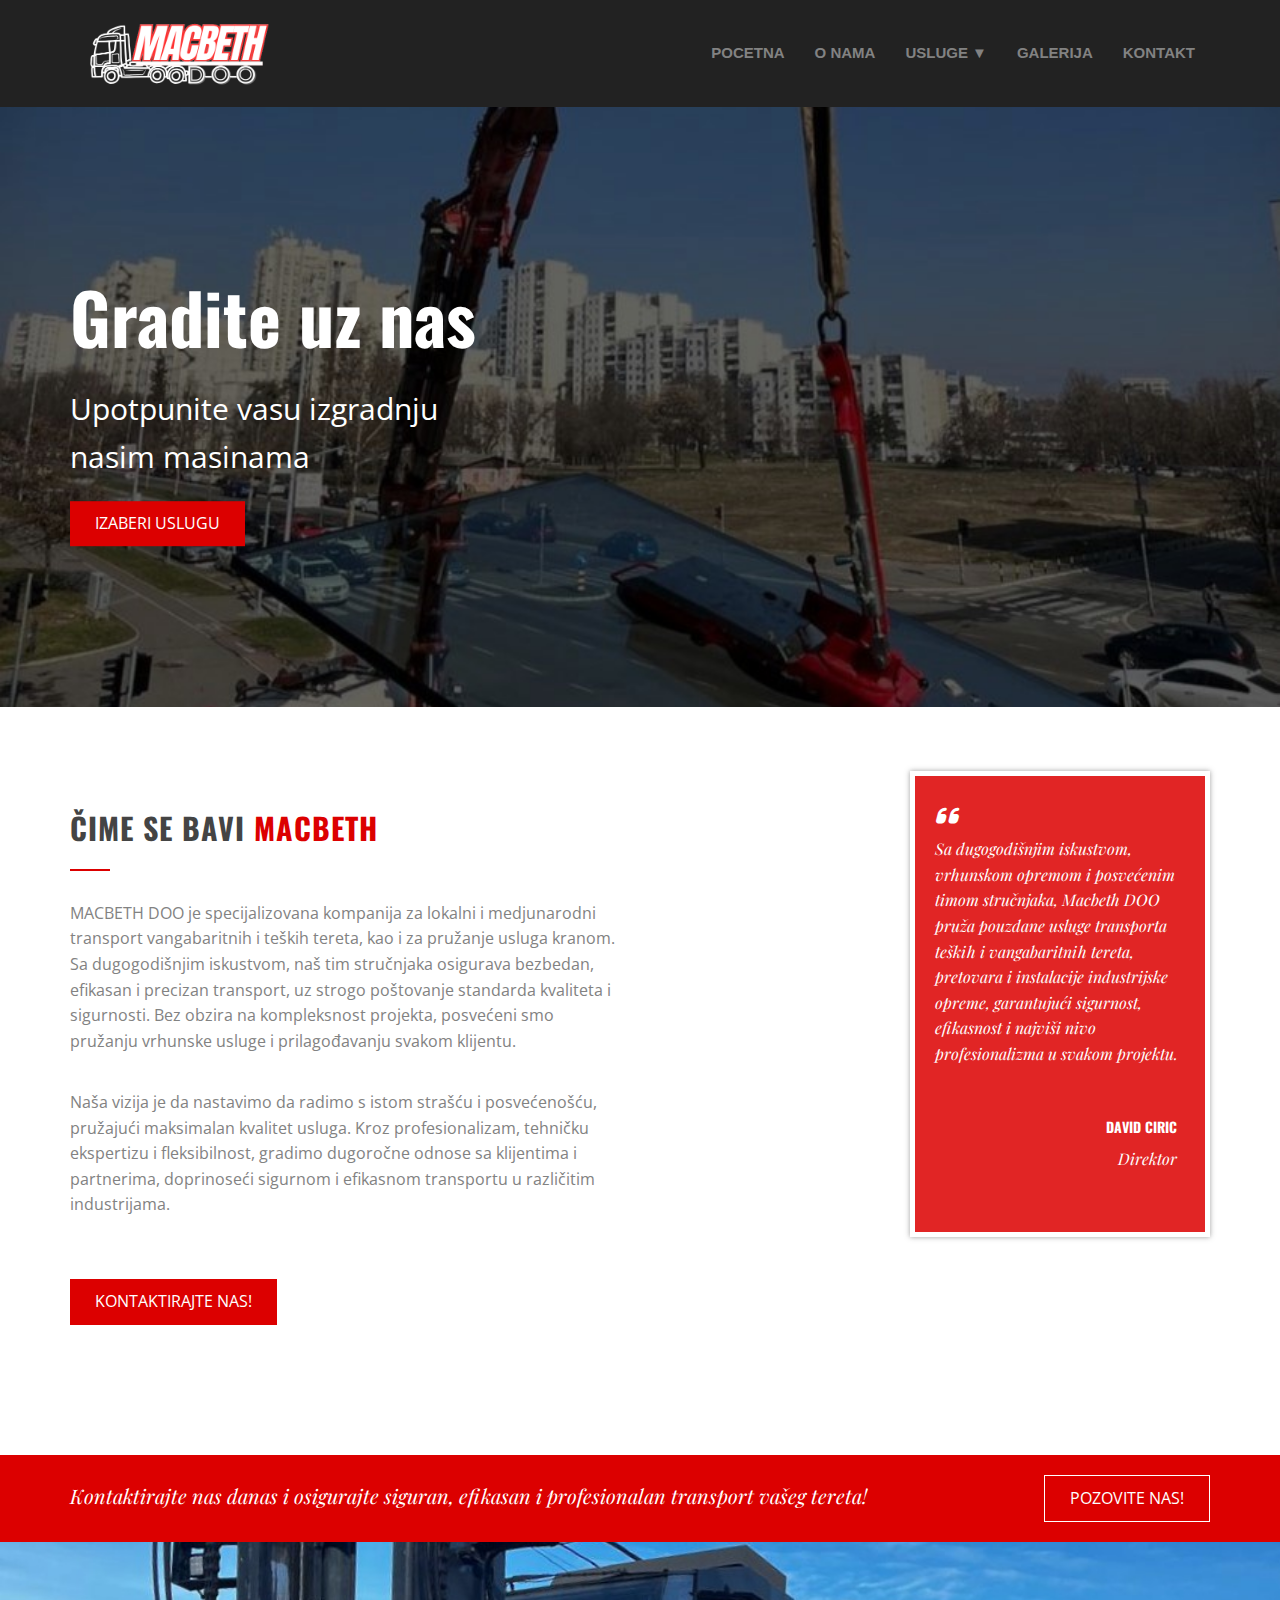
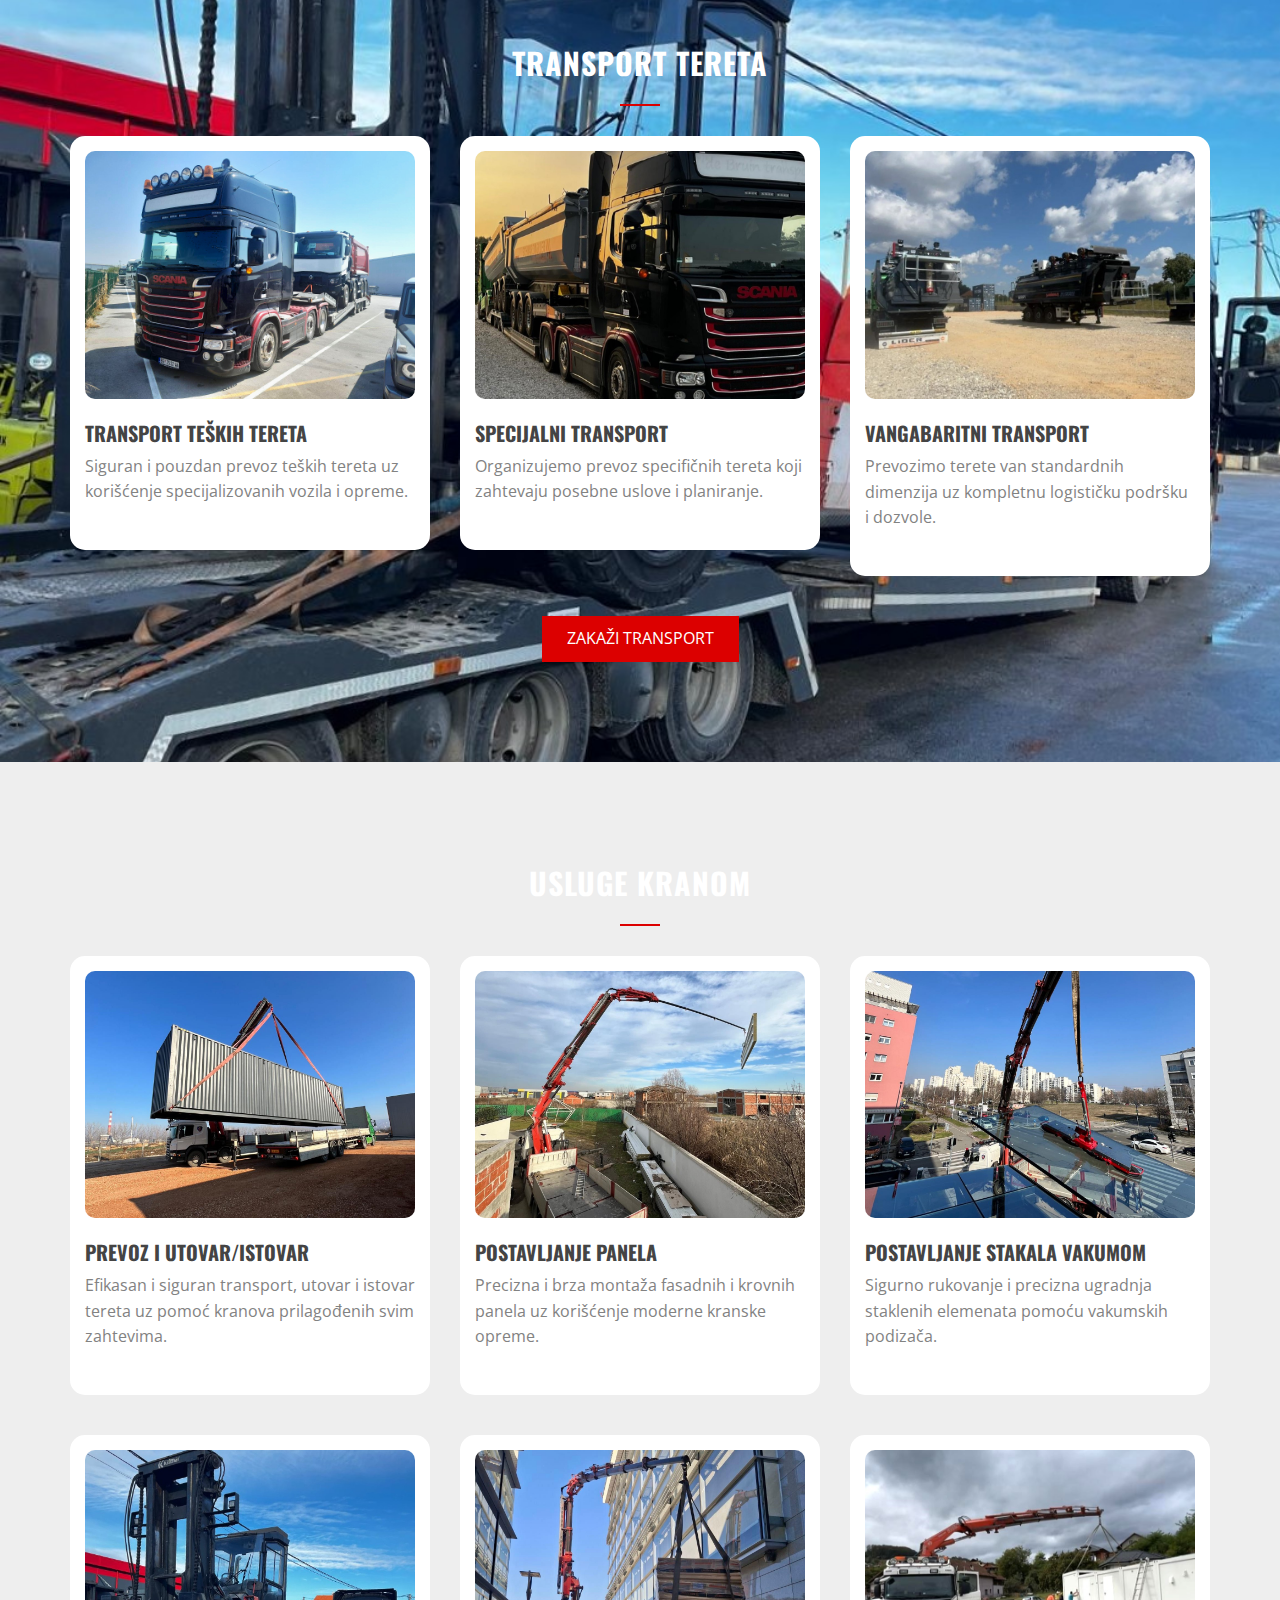
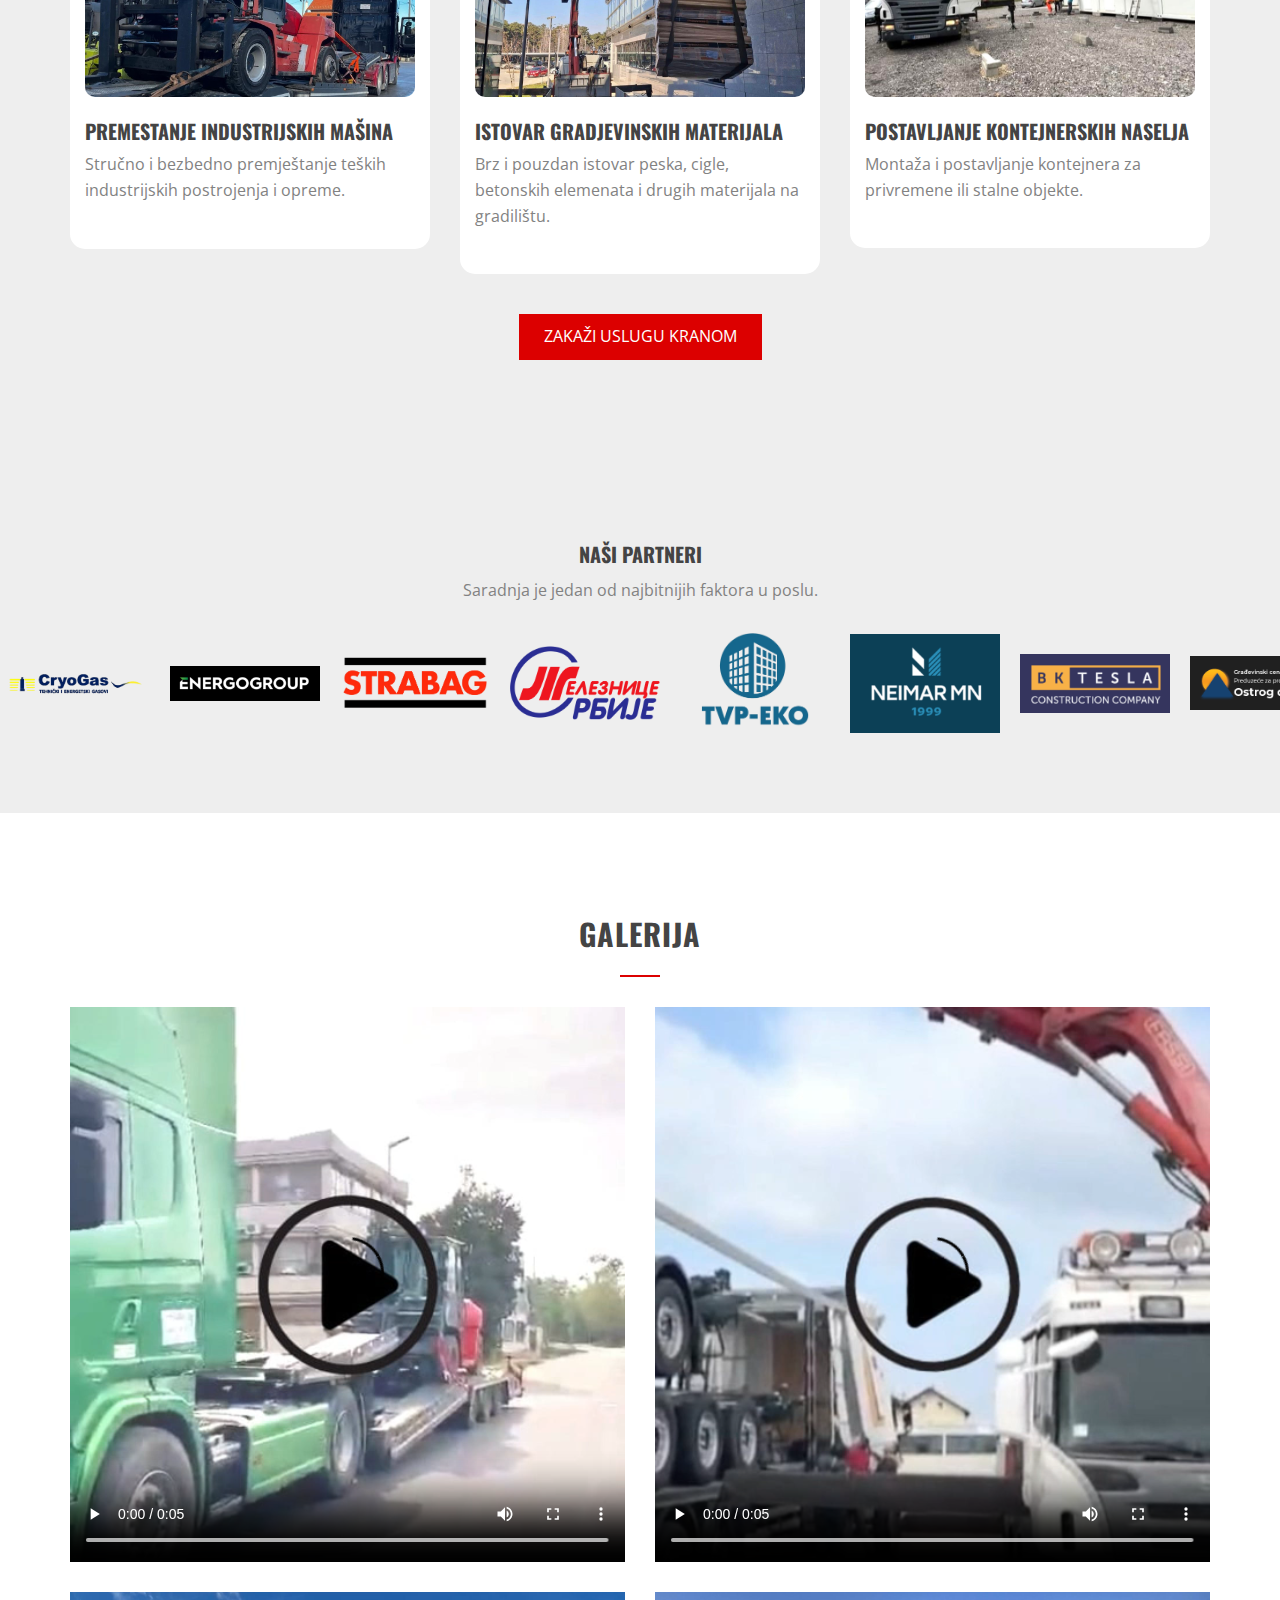
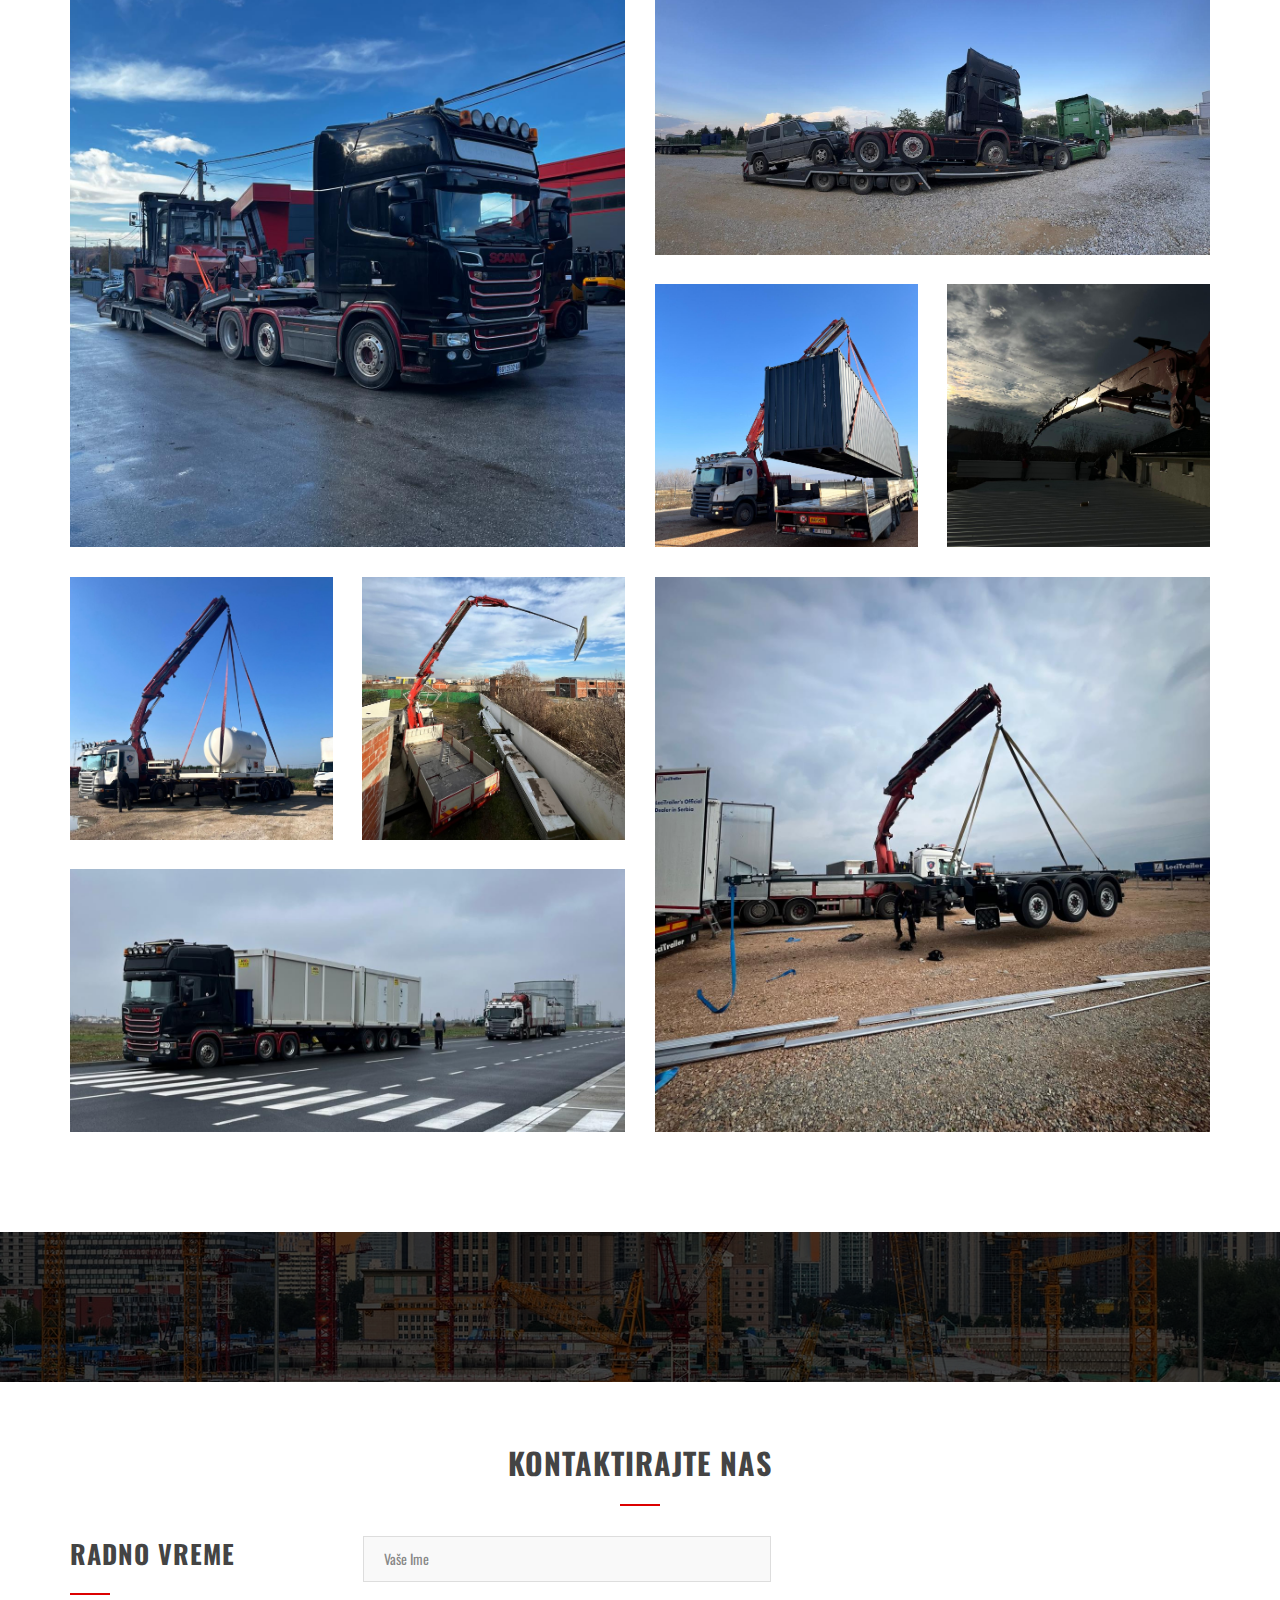
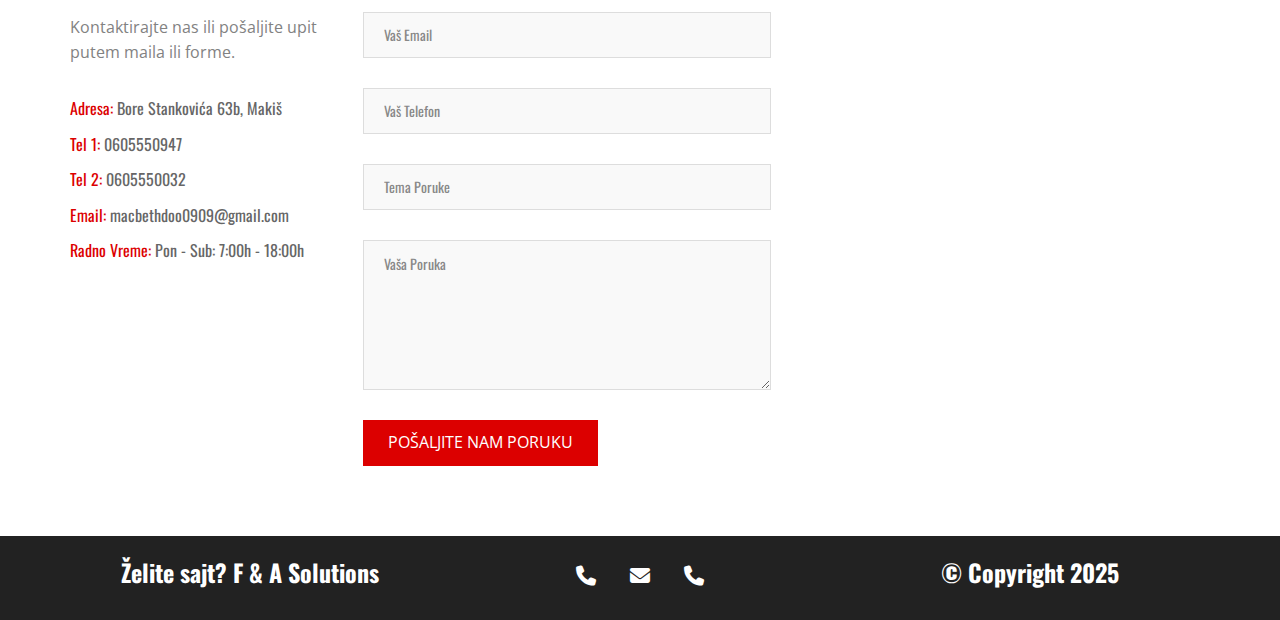
==== commit 4cc2bb09: "Update index.html" ====
--- a/index.html
+++ b/index.html
@@ -595,7 +595,254 @@
 				</style>
 				
 				
-				
+				<!-- Section -->
+				<section class="md-section" id="id4" style="background-color:#fff;">
+					<div class="container">
+						<div class="row">
+							<div class="col-lg-8 col-xs-offset-0 col-sm-offset-0 col-md-offset-0 col-lg-offset-2 ">
+								
+								<!-- sec-title -->
+								<div class="sec-title sec-title__lg-title md-text-center">
+									<h2 class="sec-title__title">Galerija</h2><span class="sec-title__divider"></span>
+								</div><!-- End / sec-title -->
+								
+							</div>
+						</div>
+						
+						<!-- gallery-wrap -->
+						<div class="gallery-wrap gallery-album">
+							<div class="grid-css grid-css--grid" data-col-lg="4" data-col-md="2" data-col-sm="2" data-col-xs="1" data-gap="30">
+								<div class="grid__inner">
+									<div class="grid-sizer"></div>
+
+									<!-- grid-item -->
+									<div class="grid-item large">
+										<div class="grid-item__inner">
+											<div class="grid-item__content-wrapper">
+
+												
+												
+												<div class="gallery gallery--grid">
+													<div class="gallery__image bg-image">
+														<video controls class="video-responsive">
+															<source src="assets/img/kamioniavioni/usluge/video (1)1x1.mp4" type="video/mp4" style="width: 100% !important;">
+															
+														</video>
+														<a class="gallery__overlay mfp-iframe" href="assets/img/kamioniavioni/usluge/video (1).mp4" data-effect="mfp-zoom-in">
+															<div class="md-tb">
+																<div class="md-tb__cell md-text-center"><i class="fa fa-play"></i></div>
+															</div>
+														</a>
+													</div>
+												</div>
+												<style>
+													.video-responsive {
+														width: 100%;
+														height: 100%;
+														object-fit: cover; /* Možeš probati i contain ako želiš da ceo video stane u okvir bez sečenja */
+														position: absolute;
+														top: 0;
+														left: 0;
+													}
+													.gallery__image {
+														position: relative;
+														width: 100%;
+														height: 100%;
+													}
+												</style>
+												
+											</div>
+										</div>
+									</div><!-- End -->
+
+									<!-- grid-item -->
+									<div class="grid-item large">
+										<div class="grid-item__inner">
+											<div class="grid-item__content-wrapper">
+
+												
+												
+												<div class="gallery gallery--grid">
+													<div class="gallery__image bg-image">
+														<video controls class="video-responsive">
+															<source src="assets/img/kamioniavioni/usluge/video (2)1x1.mp4" type="video/mp4">
+															
+														</video>
+														<a class="gallery__overlay mfp-iframe" href="assets/img/kamioniavioni/usluge/video (2).mp4" data-effect="mfp-zoom-in">
+															<div class="md-tb">
+																<div class="md-tb__cell md-text-center"><i class="fa fa-play"></i></div>
+															</div>
+														</a>
+													</div>
+												</div>
+												
+												
+											</div>
+										</div>
+									</div><!-- End -->
+									
+									<!-- grid-item -->
+									<div class="grid-item large">
+										<div class="grid-item__inner">
+											<div class="grid-item__content-wrapper">
+
+												
+												
+												<!-- gallery -->
+												<div class="gallery gallery--grid">
+													<div class="gallery__image bg-image" style="background-image: url(assets/img/masine/scania.jpeg);">
+														<img src="assets/img/masine/scania.jpeg" alt=""/>
+														<a class="gallery__overlay mfp-image" href="assets/img/masine/scania.jpeg" data-effect="mfp-zoom-in" >
+															<div class="md-tb">
+																<div class="md-tb__cell md-text-center"><i class="fa fa-search"></i></div>
+															</div></a>
+													</div>
+												</div><!-- End / gallery -->
+												
+											</div>
+										</div>
+									</div><!-- End / grid-item -->
+									
+									
+									<!-- grid-item -->
+									<div class="grid-item wide">
+										<div class="grid-item__inner">
+											<div class="grid-item__content-wrapper">
+												
+												<!-- gallery -->
+												<div class="gallery gallery--grid">
+													<div class="gallery__image bg-image" style="background-image: url(assets/img/masine/g.jpeg);"><img src="" alt=""/><a class="gallery__overlay mfp-image" href="assets/img/masine/g.jpeg" data-effect="mfp-zoom-in" >
+															<div class="md-tb">
+																<div class="md-tb__cell md-text-center"><i class="fa fa-search"></i></div>
+															</div></a>
+													</div>
+												</div><!-- End / gallery -->
+												
+											</div>
+										</div>
+									</div><!-- End / grid-item -->
+									
+									
+									<!-- grid-item -->
+									<div class="grid-item">
+										<div class="grid-item__inner">
+											<div class="grid-item__content-wrapper">
+												
+												<!-- gallery -->
+												<div class="gallery gallery--grid">
+													<div class="gallery__image bg-image" style="background-image: url(assets/img/masine/scania2.jpeg);"><img src="assets/img/masine/scania2.jpeg" alt=""/><a class="gallery__overlay mfp-image" href="assets/img/masine/scania2.jpeg" data-effect="mfp-zoom-in" >
+															<div class="md-tb">
+																<div class="md-tb__cell md-text-center"><i class="fa fa-search"></i></div>
+															</div></a>
+													</div>
+												</div><!-- End / gallery -->
+												
+											</div>
+										</div>
+									</div><!-- End / grid-item -->
+									
+									
+									<!-- grid-item -->
+									<div class="grid-item">
+										<div class="grid-item__inner">
+											<div class="grid-item__content-wrapper">
+												
+												<!-- gallery -->
+												<div class="gallery gallery--grid">
+													<div class="gallery__image bg-image" style="background-image: url(assets/img/masine/kran.jpeg);"><img src="assets/img/masine/kran.jpeg" alt=""/><a class="gallery__overlay mfp-image" href="assets/img/masine/kran.jpeg" data-effect="mfp-zoom-in" >
+															<div class="md-tb">
+																<div class="md-tb__cell md-text-center"><i class="fa fa-search"></i></div>
+															</div></a>
+													</div>
+												</div><!-- End / gallery -->
+												
+											</div>
+										</div>
+									</div><!-- End / grid-item -->
+									
+									
+									<!-- grid-item -->
+									<div class="grid-item">
+										<div class="grid-item__inner">
+											<div class="grid-item__content-wrapper">
+												
+												<!-- gallery -->
+												<div class="gallery gallery--grid">
+													<div class="gallery__image bg-image" style="background-image: url(assets/img/kamioniavioni/prenosPrikolica.jpeg);"><img src="assets/img/kamioniavioni/prenosPrikolica.jpeg" alt=""/><a class="gallery__overlay mfp-image" href="assets/img/kamioniavioni/prenosPrikolica.jpeg" data-effect="mfp-zoom-in" >
+															<div class="md-tb">
+																<div class="md-tb__cell md-text-center"><i class="fa fa-search"></i></div>
+															</div></a>
+													</div>
+												</div><!-- End / gallery -->
+												
+											</div>
+										</div>
+									</div><!-- End / grid-item -->
+									
+									
+									<!-- grid-item -->
+									<div class="grid-item">
+										<div class="grid-item__inner">
+											<div class="grid-item__content-wrapper">
+												
+												<!-- gallery -->
+												<div class="gallery gallery--grid">
+													<div class="gallery__image bg-image" style="background-image: url(assets/img/kamioniavioni/prenosPanel1.jpeg);"><img src="assets/img/kamioniavioni/prenosPanel1.jpeg" alt=""/><a class="gallery__overlay mfp-image" href="assets/img/kamioniavioni/prenosPanel1.jpeg" data-effect="mfp-zoom-in" >
+															<div class="md-tb">
+																<div class="md-tb__cell md-text-center"><i class="fa fa-search"></i></div>
+															</div></a>
+													</div>
+												</div><!-- End / gallery -->
+												
+											</div>
+										</div>
+									</div><!-- End / grid-item -->
+									
+									
+									<!-- grid-item -->
+									<div class="grid-item large">
+										<div class="grid-item__inner">
+											<div class="grid-item__content-wrapper">
+												
+												<!-- gallery -->
+												<div class="gallery gallery--grid">
+													<div class="gallery__image bg-image" style="background-image: url(assets/img/kamioniavioni/prenosPrikolica2.jpeg);"><img src="assets/img/kamioniavioni/prenosPrikolica2.jpeg" /><a class="gallery__overlay mfp-image" href="assets/img/kamioniavioni/prenosPrikolica2.jpeg" data-effect="mfp-zoom-in" title="">
+															<div class="md-tb">
+																<div class="md-tb__cell md-text-center"><i class="fa fa-search"></i></div>
+															</div></a>
+													</div>
+												</div><!-- End / gallery -->
+												
+											</div>
+										</div>
+									</div><!-- End / grid-item -->
+									
+									
+									<!-- grid-item -->
+									<div class="grid-item wide">
+										<div class="grid-item__inner">
+											<div class="grid-item__content-wrapper">
+												
+												<!-- gallery -->
+												<div class="gallery gallery--grid">
+													<div class="gallery__image bg-image" style="background-image: url(assets/img/kamioniavioni/prenosKontejner2.jpeg);"><img src="assets/img/kamioniavioni/prenosKontejner2.jpeg" alt=""/><a class="gallery__overlay mfp-image" href="assets/img/kamioniavioni/prenosKontejner2.jpeg" data-effect="mfp-zoom-in" title="">
+															<div class="md-tb">
+																<div class="md-tb__cell md-text-center"><i class="fa fa-search"></i></div>
+															</div></a>
+													</div>
+												</div><!-- End / gallery -->
+												
+											</div>
+										</div>
+									</div><!-- End / grid-item -->
+									
+								</div>
+							</div>
+						</div><!-- End / gallery-wrap -->
+						
+					</div>
+				</section>
+				<!-- End / Section -->
 				
 				
 				
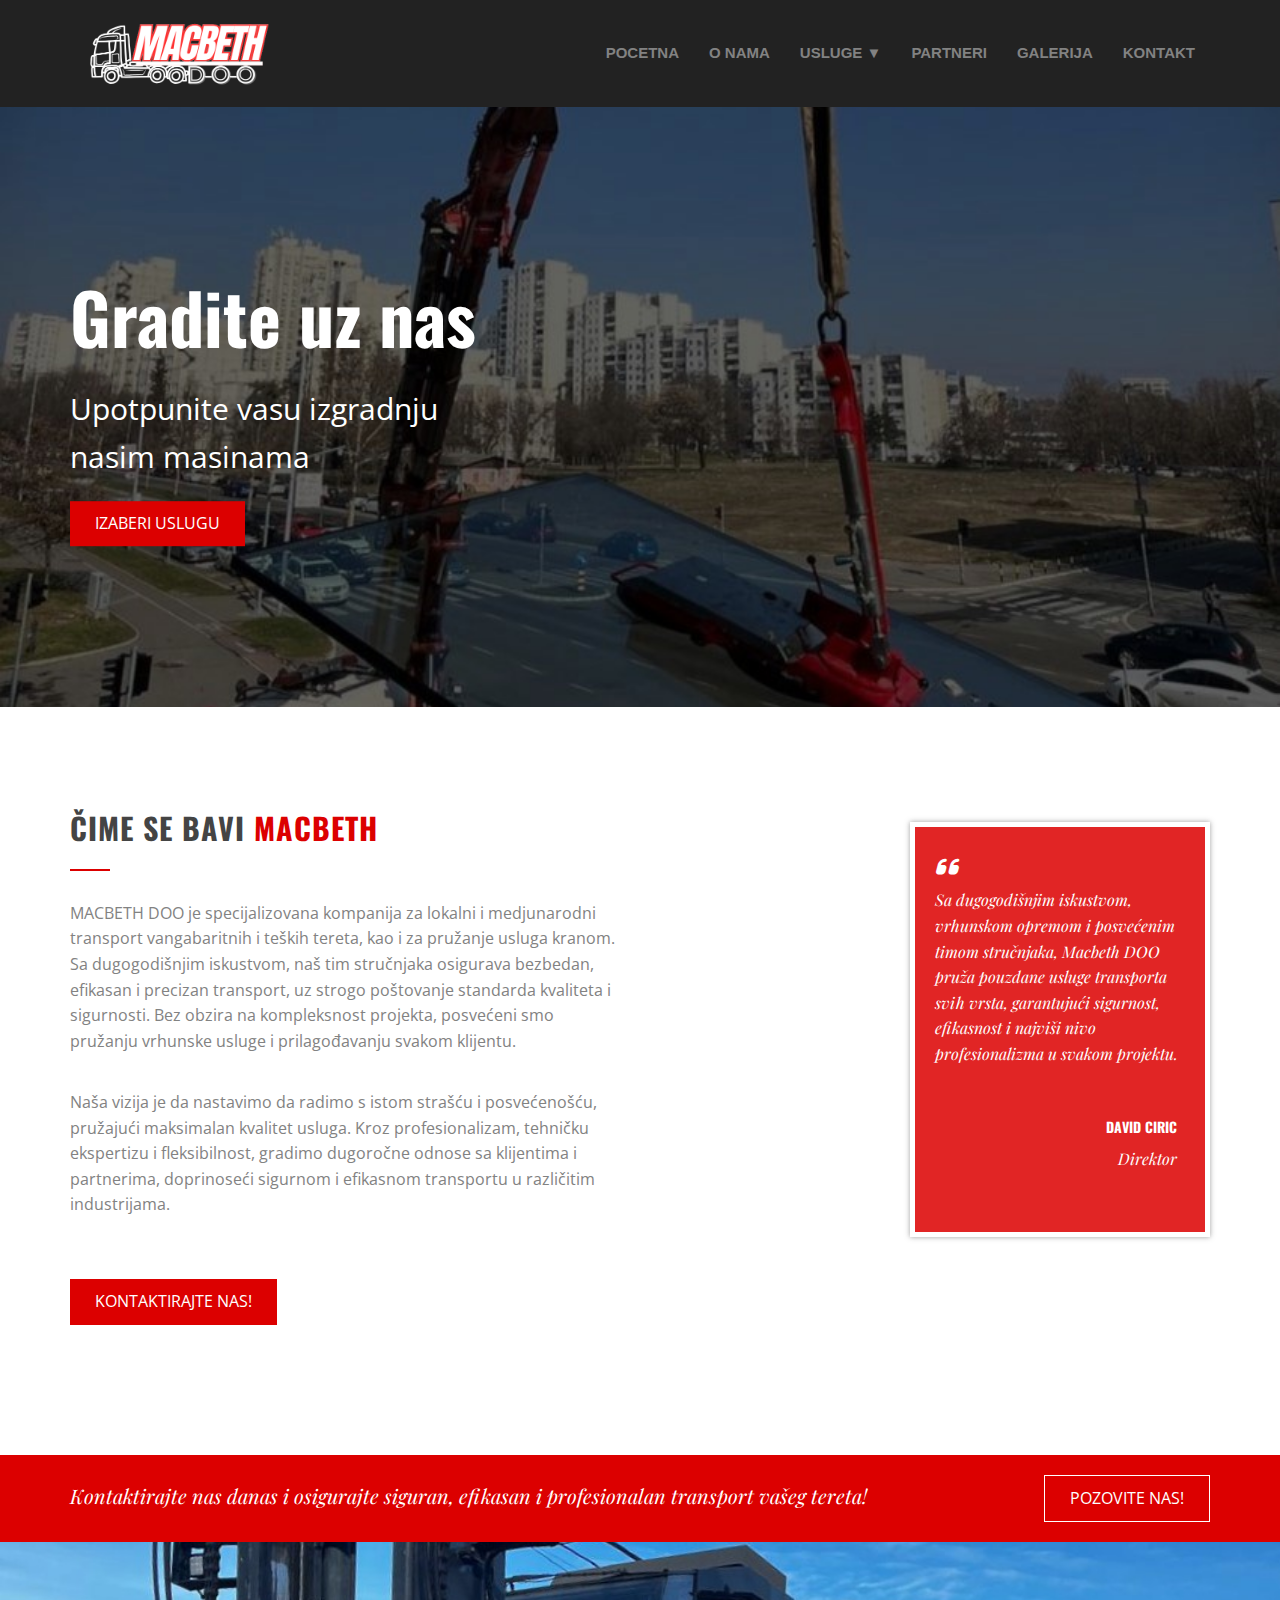
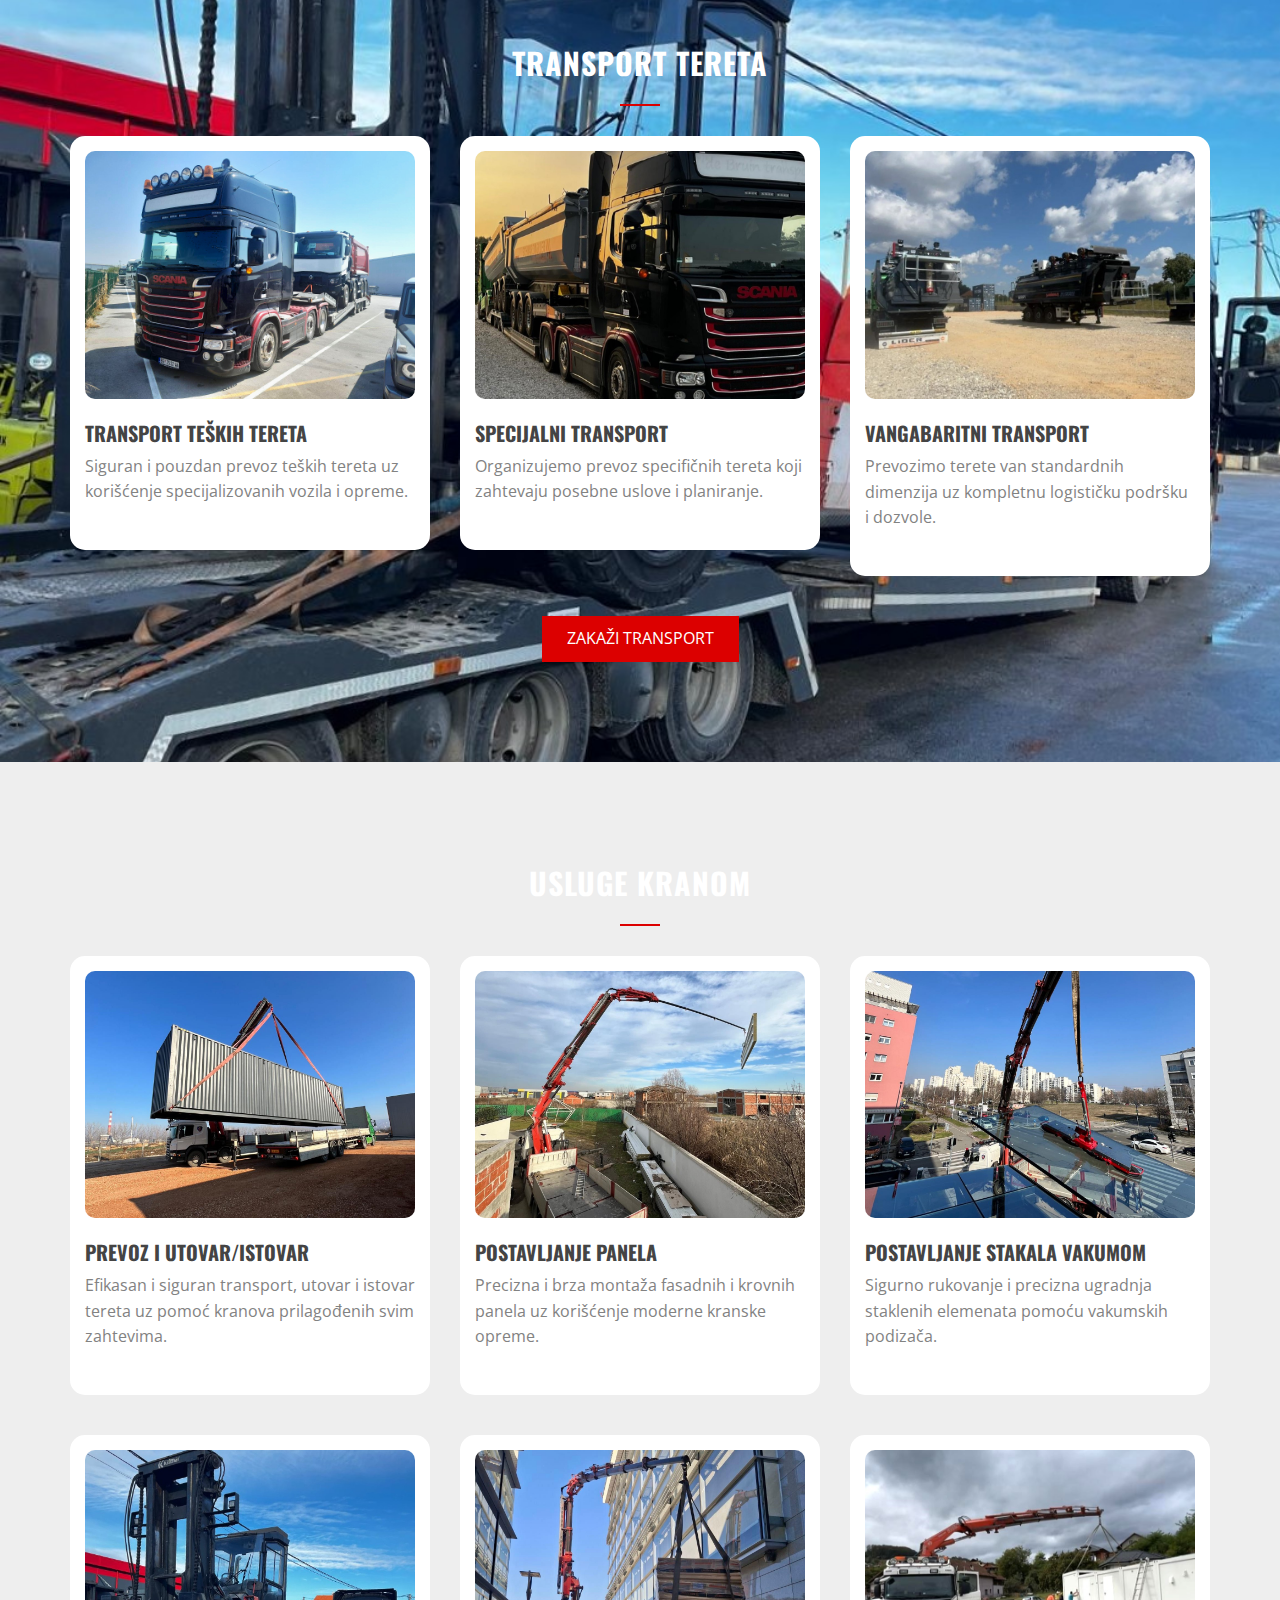
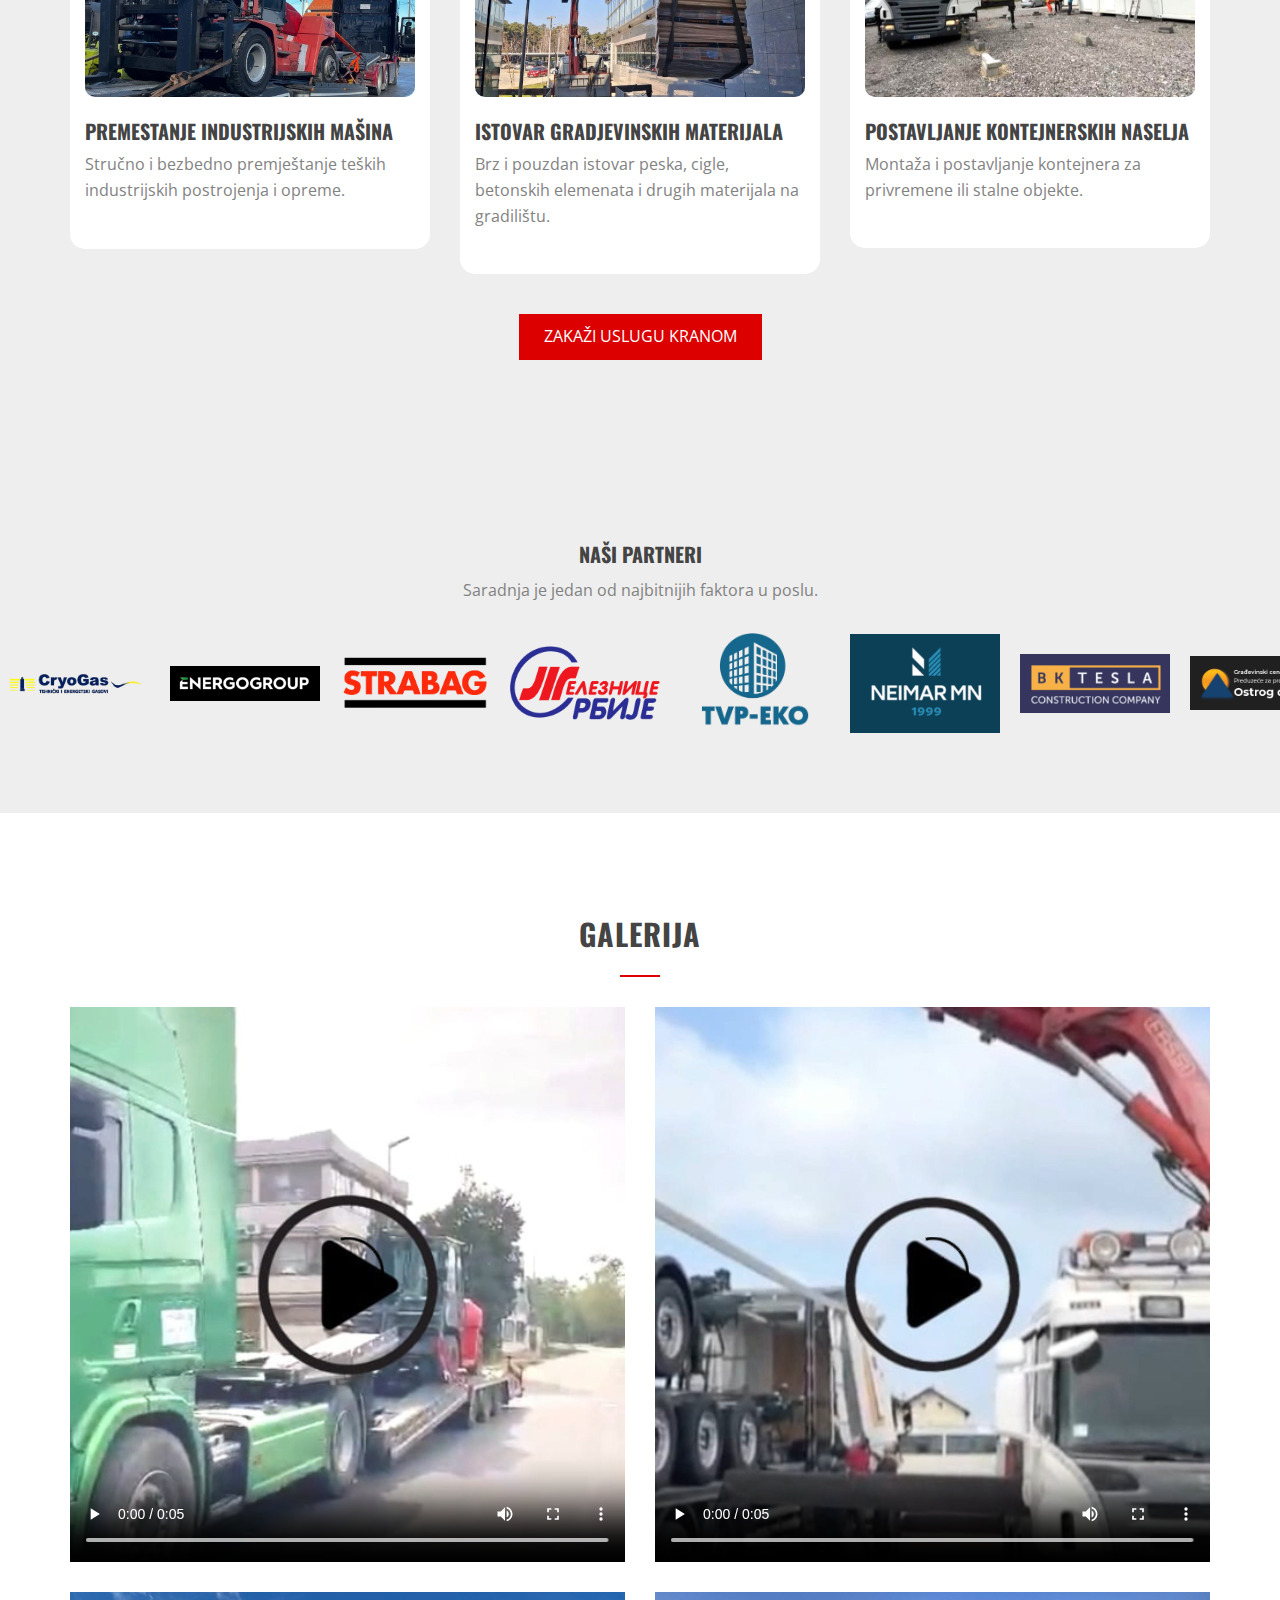
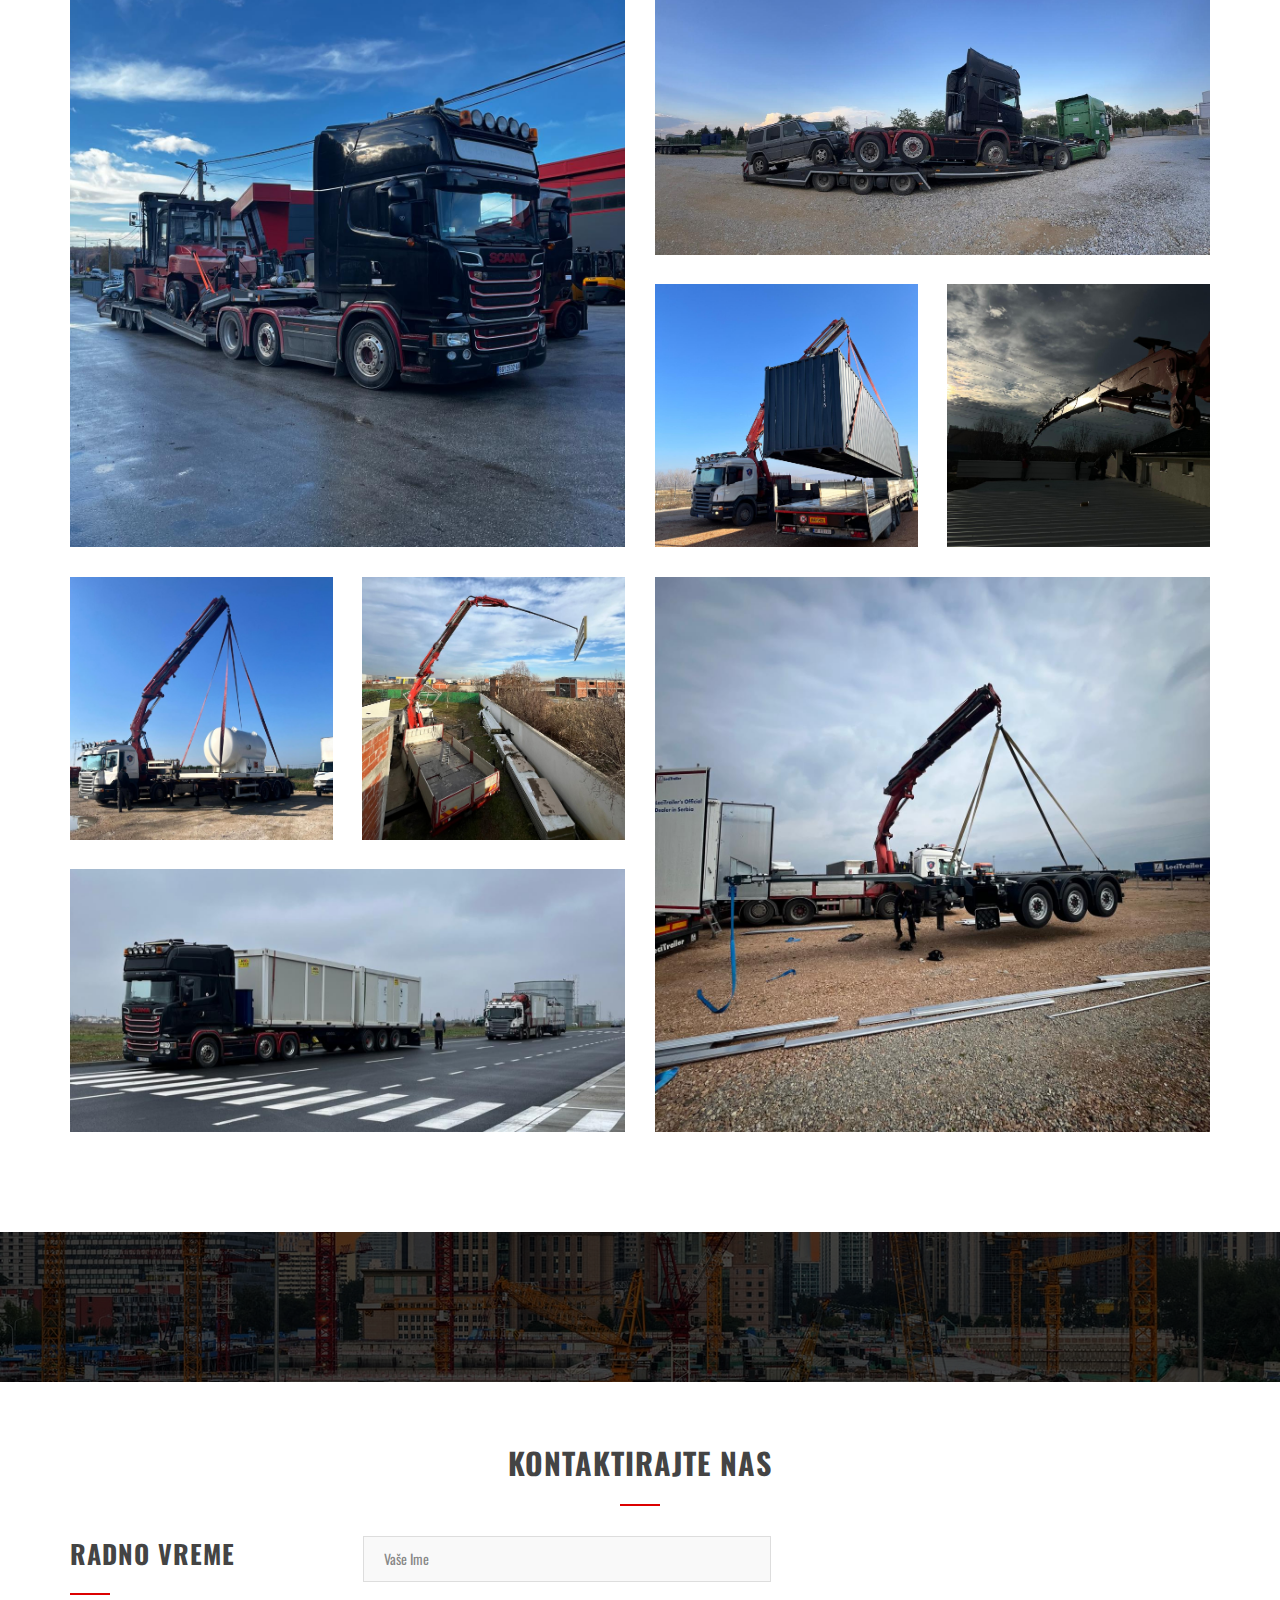
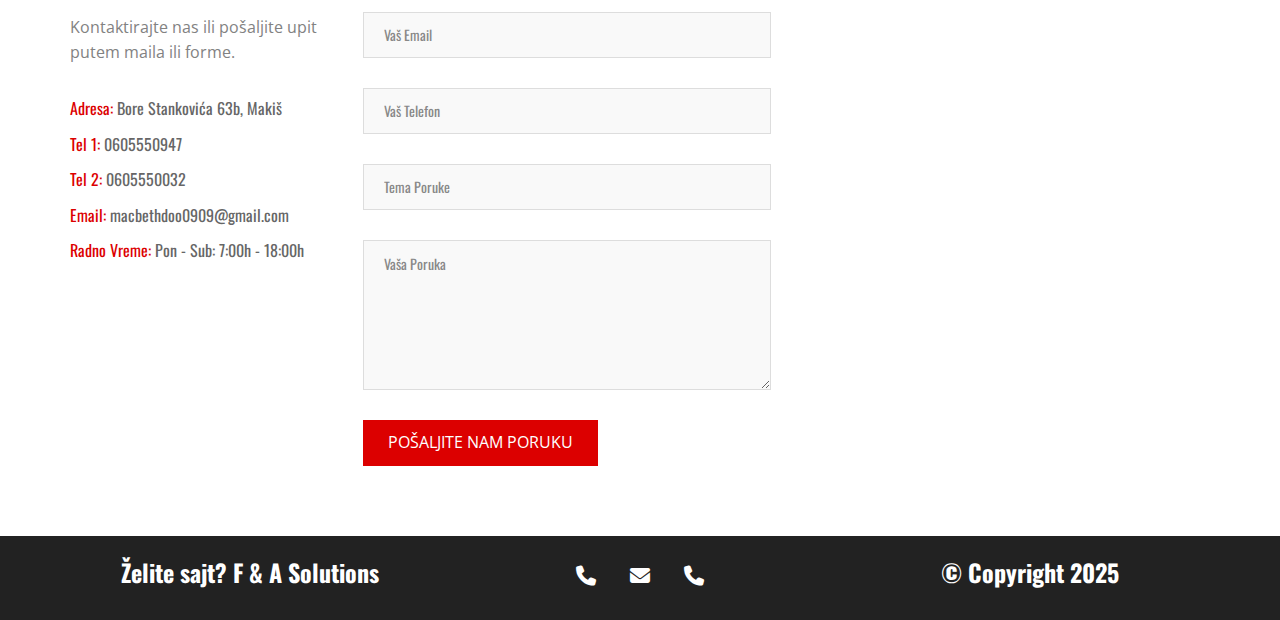
==== commit 251f3b4f: "Update index.html" ====
--- a/index.html
+++ b/index.html
@@ -131,6 +131,7 @@
 							<li><a href="#kran" class="dropnaslov">Usluge kranom</a></li>
 						</ul>
 					</li>
+					<li><a href="#partner-slider">Partneri</a></li>
 					<li><a href="#id4">Galerija</a></li>
 					<li><a href="#kontakt">Kontakt</a></li>
 				</ul>
@@ -231,7 +232,7 @@
 									
 									<!-- quote-02 -->
 									<blockquote class="quote-02 about-quote">
-										<p class="quote-02__text">Sa dugogodišnjim iskustvom, vrhunskom opremom i posvećenim timom stručnjaka, Macbeth DOO pruža pouzdane usluge transporta teških i vangabaritnih tereta, pretovara i instalacije industrijske opreme, garantujući sigurnost, efikasnost i najviši nivo profesionalizma u svakom projektu.</p>
+										<p class="quote-02__text">Sa dugogodišnjim iskustvom, vrhunskom opremom i posvećenim timom stručnjaka, Macbeth DOO pruža pouzdane usluge transporta svih vrsta, garantujući sigurnost, efikasnost i najviši nivo profesionalizma u svakom projektu.</p>
 										
 										<!-- authorbox -->
 										<div class="authorbox">
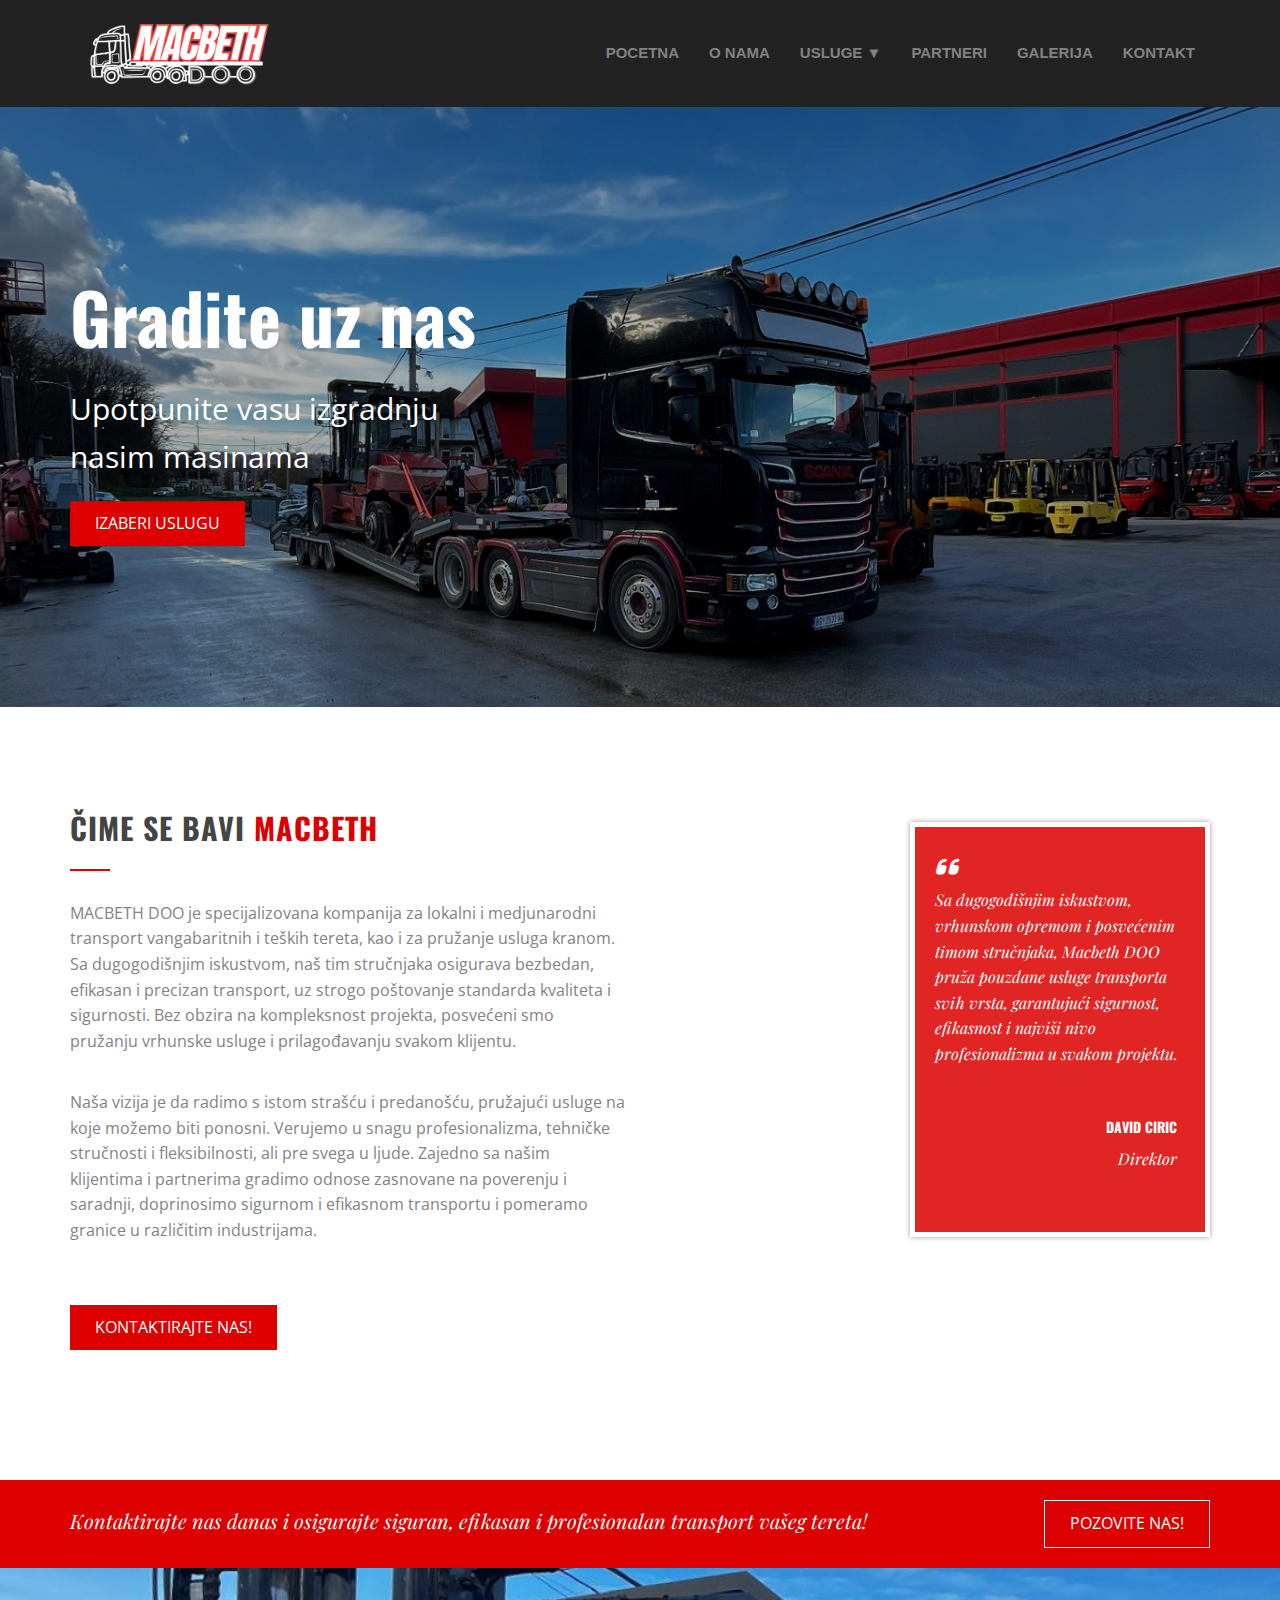
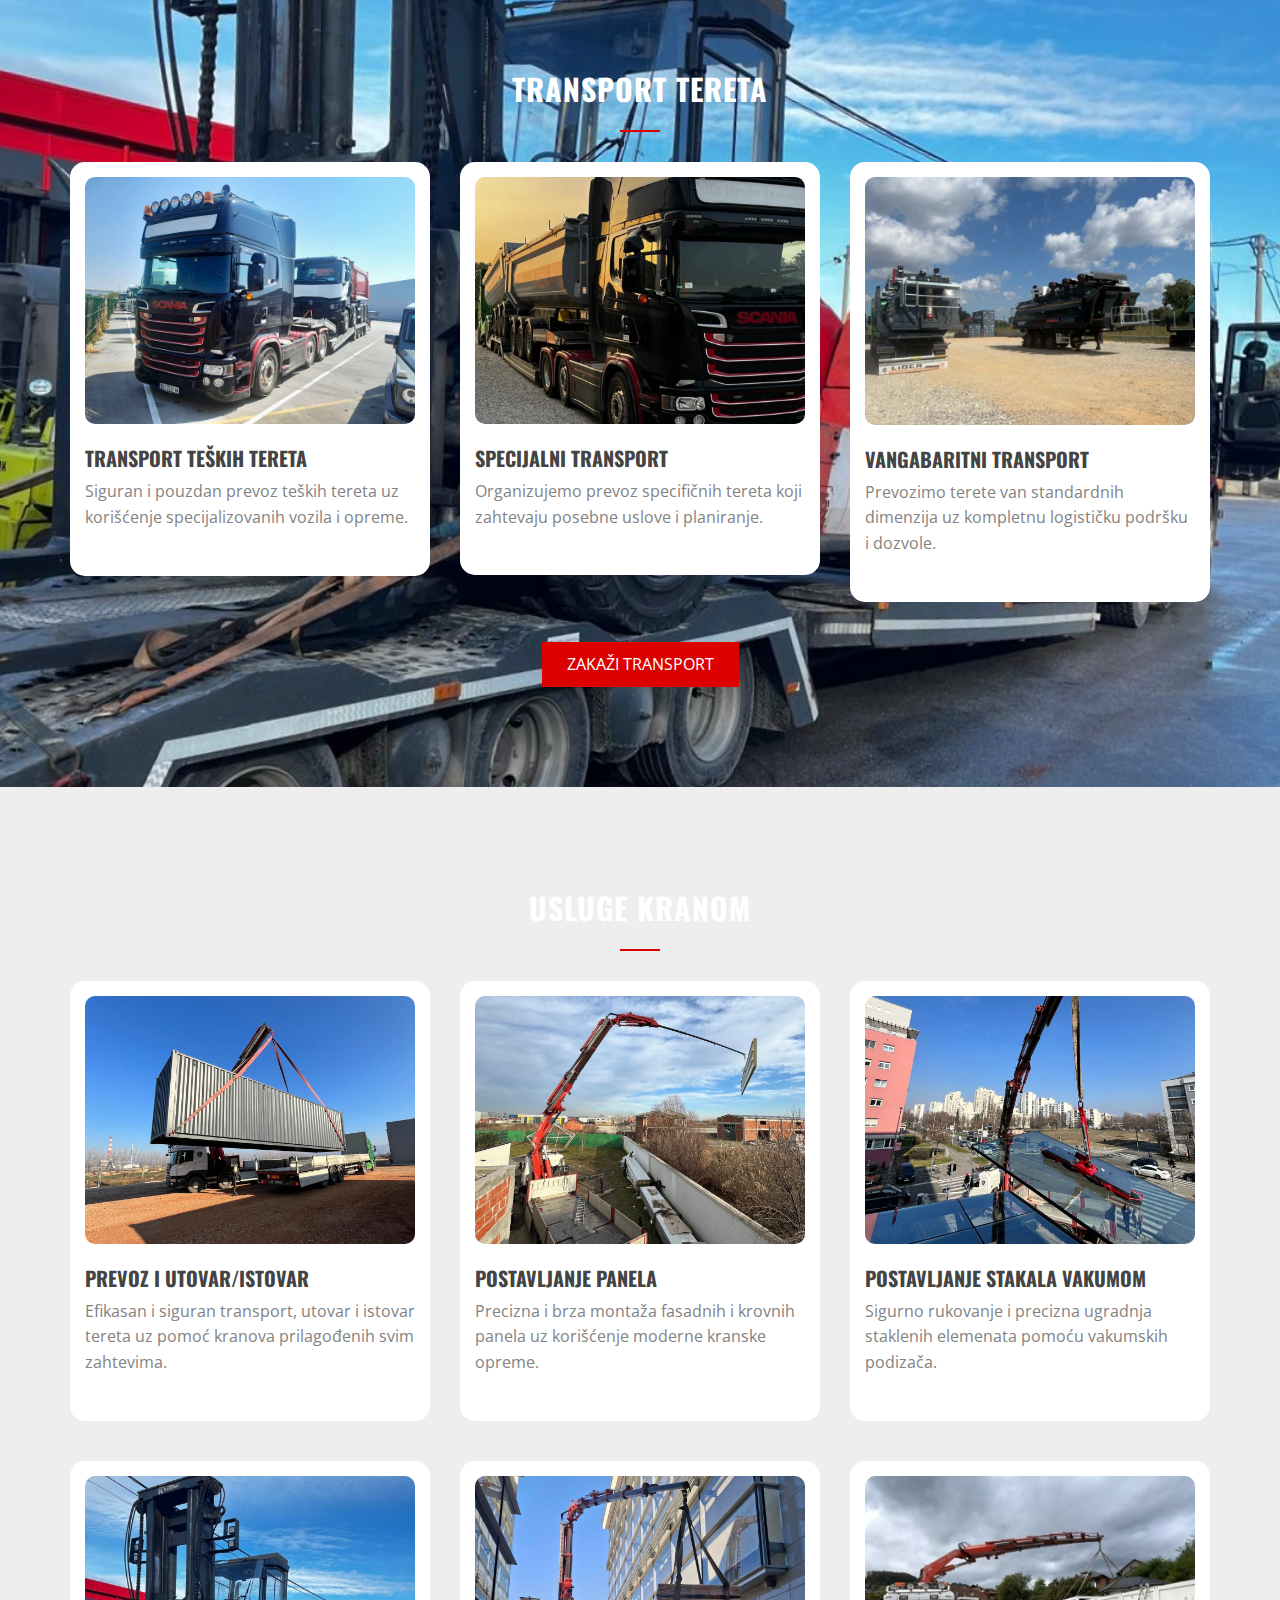
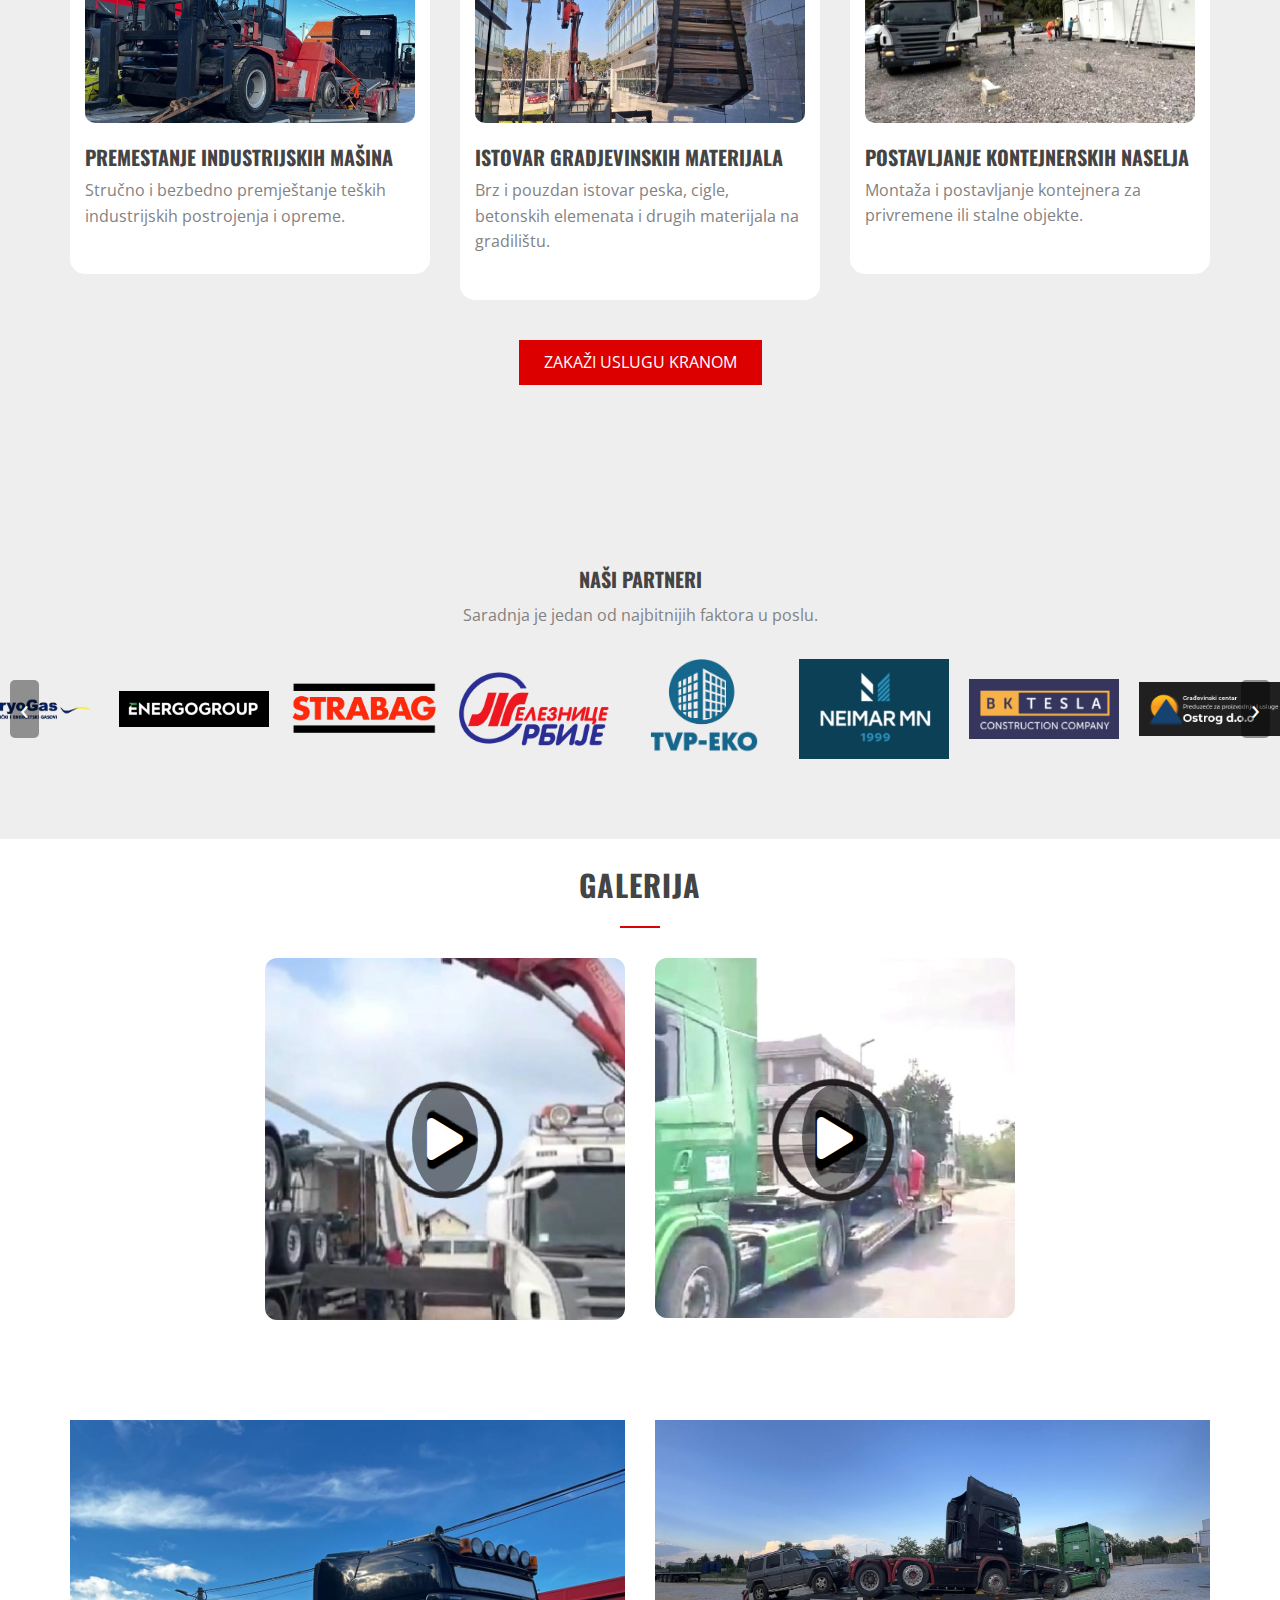
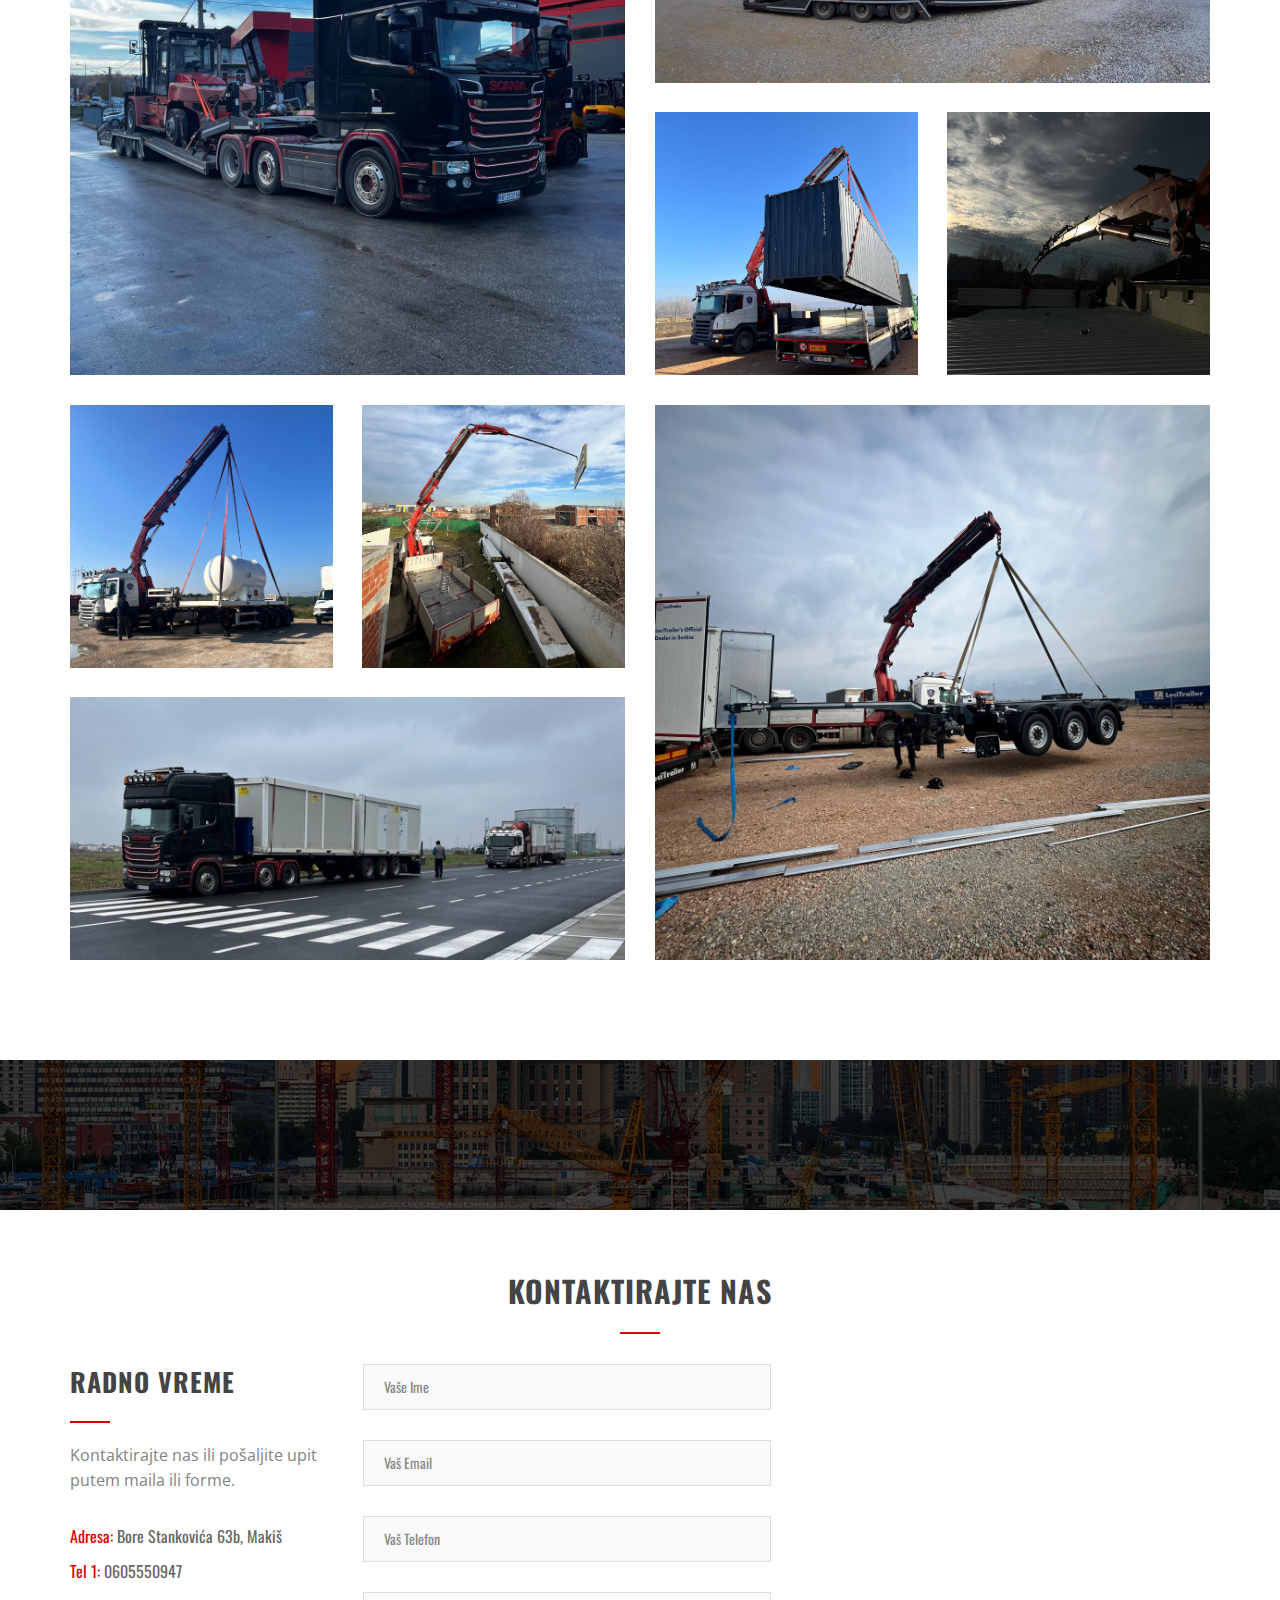
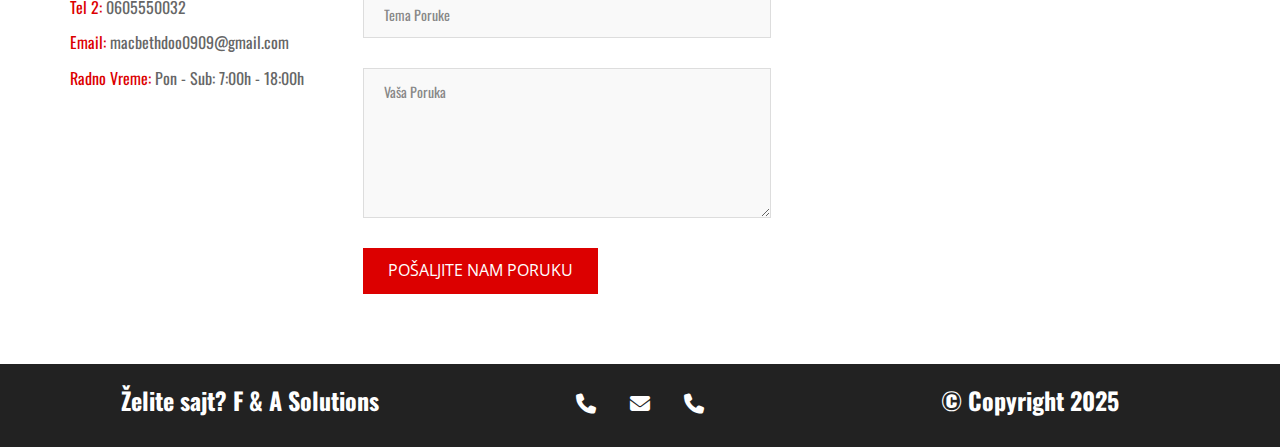
==== commit 076b89db: "latest" ====
--- a/index.html
+++ b/index.html
@@ -181,7 +181,7 @@
 					<!-- swiper swiper-container -->
 					<div class="swiper swiper-container">
 						<div class="swiper-wrapper">
-							<div class="hero__wrapper" style="background-image: url('assets/img/kamioniavioni/usluge/postavljanjeStakala3.jpeg');">
+							<div class="hero__wrapper" style="background-image: url('assets/img/kamioniavioni/usluge/naslovna.jpeg');">
 								<div class="hero__inner">
 									<div class="container">
 										<h1 class="hero__title h1c" style="font-size: 50px;">Gradite uz nas</h1>
@@ -221,7 +221,7 @@
 									</div><!-- End / sec-title -->
 									
 									<p>MACBETH DOO je specijalizovana kompanija za lokalni i medjunarodni transport vangabaritnih i teških tereta, kao i za pružanje usluga kranom. Sa dugogodišnjim iskustvom, naš tim stručnjaka osigurava bezbedan, efikasan i precizan transport, uz strogo poštovanje standarda kvaliteta i sigurnosti. Bez obzira na kompleksnost projekta, posvećeni smo pružanju vrhunske usluge i prilagođavanju svakom klijentu.</p><br>
-									<p>Naša vizija je da nastavimo da radimo s istom strašću i posvećenošću, pružajući maksimalan kvalitet usluga. Kroz profesionalizam, tehničku ekspertizu i fleksibilnost, gradimo dugoročne odnose sa klijentima i partnerima, doprinoseći sigurnom i efikasnom transportu u različitim industrijama.</p><br><br> <a class="btn btn-primary" href="tel:+381605550947">Kontaktirajte Nas!</a>
+									<p>Naša vizija je da radimo s istom strašću i predanošću, pružajući usluge na koje možemo biti ponosni. Verujemo u snagu profesionalizma, tehničke stručnosti i fleksibilnosti, ali pre svega u ljude. Zajedno sa našim klijentima i partnerima gradimo odnose zasnovane na poverenju i saradnji, doprinosimo sigurnom i efikasnom transportu i pomeramo granice u različitim industrijama.</p><br><br> <a class="btn btn-primary" href="tel:+381605550947">Kontaktirajte Nas!</a>
 								</div>
 							</div>
 							<div class="col-lg-6 ">
@@ -490,125 +490,307 @@
 
 				</section>
 				
-				<!-- Partner Section -->
-				<section id="partner-slider">
-					<div class="container-fluid">
-						<div class="row">
-							<div class="col-md-12 text-center">
-								<div class="sec-title__lg-title">
-									<h3>NAŠI PARTNERI</h3>
-									<p class="mb-30">Saradnja je jedan od najbitnijih faktora u poslu.</p>
-								</div>
-							</div>
-						</div>
-						<div class="row">
-							<div class="partner-carousel-wrapper">
-								<div class="partner-carousel">
-									<div class="partner-item">
-										<img src="assets/img/logo slider/cryoGas.png" alt="Cryo Gas">
-									</div>
-									<div class="partner-item">
-										<img src="assets/img/logo slider/energoGroup.png" alt="Energo Group">
-									</div>
-									<div class="partner-item">
-										<img src="assets/img/logo slider/strabag.png" alt="Strabag">
-									</div>
-									<div class="partner-item">
-										<img src="assets/img/logo slider/zelezniceSrbije.png" alt="Železnice Srbije">
-									</div>
-									<div class="partner-item">
-										<img src="assets/img/logo slider/tvpEko.png" alt="TVP Eko">
-									</div>
-									<div class="partner-item">
-										<img src="assets/img/logo slider/neimar.png" alt="Neimar MN">
-									</div>
-									<div class="partner-item">
-										<img src="assets/img/logo slider/bkTesla.png" alt="BK Tesla">
-									</div>
-									<div class="partner-item">
-										<img src="assets/img/logo slider/ostrog.png" alt="Ostrog">
-									</div>
-									<div class="partner-item">
-										<img src="assets/img/logo slider/colourfull.png" alt="Colourfull">
-									</div>
-									<div class="partner-item">
-										<img src="assets/img/logo slider/lidertrailer.jpg" alt="Lidertrailer">
-									</div>
-									<div class="partner-item">
-										<img src="assets/img/logo slider/gia_logo_main.png" alt="Gia">
-									</div>
-									<div class="partner-item">
-										<img src="assets/img/logo slider/PNEUTECH-ZVANIČNI-LOGO.png" alt="Pneutech">
-									</div>
-									<div class="partner-item">
-										<img src="assets/img/logo slider/mottologo-1.png" alt="Motto">
-									</div>
-								</div>
-							</div>
+<!-- PARTNER SECTION -->
+<section id="partner-slider">
+	<div class="container-fluid">
+	  <div class="row">
+		<div class="col-md-12 text-center">
+		  <div class="sec-title__lg-title">
+			<h3>NAŠI PARTNERI</h3>
+			<p class="mb-30">Saradnja je jedan od najbitnijih faktora u poslu.</p>
+		  </div>
+		</div>
+	  </div>
+	  <div class="row">
+		<div class="partner-carousel-wrapper position-relative">
+		  <button class="scroll-btn left-btn d-none d-md-block">&#8249;</button>
+  
+		  <div class="partner-carousel" id="carousel">
+			<div class="partner-track" id="track">
+			  <!-- LOGOS -->
+			  <div class="partner-item"><img src="assets/img/logo slider/cryoGas.png" alt="Cryo Gas"></div>
+			  <div class="partner-item"><img src="assets/img/logo slider/energoGroup.png" alt="Energo Group"></div>
+			  <div class="partner-item"><img src="assets/img/logo slider/strabag.png" alt="Strabag"></div>
+			  <div class="partner-item"><img src="assets/img/logo slider/zelezniceSrbije.png" alt="Železnice Srbije"></div>
+			  <div class="partner-item"><img src="assets/img/logo slider/tvpEko.png" alt="TVP Eko"></div>
+			  <div class="partner-item"><img src="assets/img/logo slider/neimar.png" alt="Neimar MN"></div>
+			  <div class="partner-item"><img src="assets/img/logo slider/bkTesla.png" alt="BK Tesla"></div>
+			  <div class="partner-item"><img src="assets/img/logo slider/ostrog.png" alt="Ostrog"></div>
+			  <div class="partner-item"><img src="assets/img/logo slider/colourfull.png" alt="Colourfull"></div>
+			  <div class="partner-item"><img src="assets/img/logo slider/lidertrailer.jpg" alt="Lidertrailer"></div>
+			  <div class="partner-item"><img src="assets/img/logo slider/gia_logo_main.png" alt="Gia"></div>
+			  <div class="partner-item"><img src="assets/img/logo slider/PNEUTECH-ZVANIČNI-LOGO.png" alt="Pneutech"></div>
+			  <div class="partner-item"><img src="assets/img/logo slider/mottologo-1.png" alt="Motto"></div>
+			</div>
+		  </div>
+  
+		  <button class="scroll-btn right-btn d-none d-md-block">&#8250;</button>
+		</div>
+	  </div>
+	</div>
+  </section>
+  
+  <!-- CSS -->
+  <style>
+  #partner-slider {
+	padding: 80px 0;
+	text-align: center;
+	overflow: hidden;
+  }
+  
+  .partner-carousel-wrapper {
+	position: relative;
+	overflow: hidden;
+	width: 100%;
+  }
+  
+  .partner-carousel {
+	overflow-x: scroll;
+	overflow-y: hidden;
+	white-space: nowrap;
+	-webkit-overflow-scrolling: touch;
+	scrollbar-width: none;
+  }
+  
+  .partner-carousel::-webkit-scrollbar {
+	display: none;
+  }
+  
+  .partner-track {
+	display: flex;
+	gap: 20px;
+  }
+  
+  .partner-item {
+	flex: 0 0 auto;
+	width: 150px;
+	height: 100px;
+	display: flex;
+	align-items: center;
+	justify-content: center;
+  }
+  
+  .partner-item img {
+	max-width: 100%;
+	max-height: 100%;
+	object-fit: contain;
+  }
+  
+  .scroll-btn {
+	position: absolute;
+	top: 50%;
+	transform: translateY(-50%);
+	background-color: rgba(0, 0, 0, 0.4);
+	color: white;
+	border: none;
+	font-size: 30px;
+	padding: 5px 10px;
+	cursor: pointer;
+	z-index: 2;
+	border-radius: 5px;
+  }
+  
+  .left-btn {
+	left: 10px;
+  }
+  
+  .right-btn {
+	right: 10px;
+  }
+  </style>
+  
+  <!-- JS -->
+  <script>
+	const carousel = document.getElementById("carousel");
+	const track = document.getElementById("track");
+	
+	// Dupliraj sadržaj da se može vrteti
+	track.innerHTML += track.innerHTML;
+	
+	// Auto scroll loop
+	let scrollSpeed = 1;
+	
+	function autoScroll() {
+	  carousel.scrollLeft += scrollSpeed;
+	
+	  if (carousel.scrollLeft >= track.scrollWidth / 2) {
+		carousel.scrollLeft = 0;
+	  }
+	
+	  requestAnimationFrame(autoScroll);
+	}
+	
+	autoScroll();
+	
+	// Strelice za desktop (dodaj i fallback ako neko klikne brže)
+	const scrollAmount = 600;
+	
+	document.querySelector('.left-btn')?.addEventListener('click', () => {
+	  carousel.scrollLeft -= scrollAmount;
+	});
+	
+	document.querySelector('.right-btn')?.addEventListener('click', () => {
+	  carousel.scrollLeft += scrollAmount;
+	});
+	</script>
+	
+	
+  
+				<section  style="background-color:#fff; padding-top: 25px;">
+					<div class="row">
+						<div class="col-lg-8 col-xs-offset-0 col-sm-offset-0 col-md-offset-0 col-lg-offset-2 ">
+							
+							<!-- sec-title -->
+							<div class="sec-title sec-title__lg-title md-text-center">
+								<h2 class="sec-title__title">Galerija</h2><span class="sec-title__divider"></span>
+							</div><!-- End / sec-title -->
+							
 						</div>
 					</div>
+					<!-- Video Section -->
+<section class="video-gallery container">
+	<div class="row">
+		<div class="col-md-2"></div>	
+	  <!-- Video Thumbnail 1 -->
+	  <div class="col-md-4">
+		<div class="video-box" data-video="assets/img/kamioniavioni/usluge/video (1).mp4">
+		  <img src="assets/img/kamioniavioni/usluge/vid1.png" alt="Video 1">
+		  <div class="play-icon"><i class="fa fa-play"></i></div>
+		</div>
+	  </div>
+  
+	  <!-- Video Thumbnail 2 -->
+	  <div class="col-md-4">
+		<div class="video-box" data-video="assets/img/kamioniavioni/usluge/video (2).mp4">
+		  <img src="assets/img/kamioniavioni/usluge/vid2.png" alt="Video 2">
+		  <div class="play-icon"><i class="fa fa-play"></i></div>
+		</div>
+	  </div>
+	  <div class="col-md-2">
+	</div>
+  </section>
+  
+  <!-- Video Overlay -->
+  <div class="video-overlay" id="videoOverlay">
+	<div class="video-popup">
+	  <span class="close-btn" onclick="closeVideo()">&times;</span>
+	  <video id="popupVideo" controls autoplay></video>
+	</div>
+  </div>
+  
+  <!-- CSS -->
+  <style>
+
+  
+  .video-box {
+	position: relative;
+	cursor: pointer;
+	overflow: hidden;
+	border-radius: 12px;
+  }
+  
+  .video-box img {
+	width: 100%;
+	height: auto;
+	display: block;
+  }
+  
+  .play-icon {
+	position: absolute;
+	top: 50%;
+	left: 50%;
+	transform: translate(-50%, -50%);
+	font-size: 48px;
+	color: white;
+	background: rgba(0,0,0,0.5);
+	border-radius: 50%;
+	padding: 15px;
+  }
+  
+  .video-overlay {
+	display: none;
+	position: fixed;
+	z-index: 9999;
+	top: 0; left: 0;
+	width: 100%; height: 100%;
+	background: rgba(0,0,0,0.8);
+	justify-content: center;
+	align-items: center;
+  }
+  
+  .video-popup {
+	width: 60%;
+	max-width: 960px;
+	position: absolute;
+  }
+  
+  .video-popup video {
+	width: 40%;
+	height: auto;
+	border-radius: 10px;
+  }
+  
+  @media (max-width: 989px) {
+	.video-popup {
+	width: 90%;
+	max-width: 960px;
+	position: relative;
+  }
+  
+  .video-popup video {
+	width: 100%;
+	height: auto;
+	border-radius: 10px;
+  }
+  }
+
+  .close-btn {
+	position: absolute;
+	top: -20px;
+	right: -20px;
+	font-size: 36px;
+	color: white;
+	background: #000;
+	border-radius: 50%;
+	width: 40px;
+	height: 40px;
+	text-align: center;
+	line-height: 40px;
+	cursor: pointer;
+  }
+  </style>
+  
+  <!-- JS -->
+  <script>
+  document.querySelectorAll('.video-box').forEach(box => {
+	box.addEventListener('click', () => {
+	  const videoSrc = box.getAttribute('data-video');
+	  const popup = document.getElementById('videoOverlay');
+	  const video = document.getElementById('popupVideo');
+	  video.src = videoSrc;
+	  popup.style.display = 'flex';
+	});
+  });
+  
+  function closeVideo() {
+	const popup = document.getElementById('videoOverlay');
+	const video = document.getElementById('popupVideo');
+	video.pause();
+	video.currentTime = 0;
+	popup.style.display = 'none';
+  }
+  </script>
 				</section>
 
-				<!-- CSS Partner Slider -->
-				<style>
-				
-				#partner-slider {
-					padding: 80px 0;
-					text-align: center;
-					overflow: hidden;
-				}
-				.partner-carousel-wrapper {
-					width: 100%;
-					overflow-x: auto;
-					overflow-y: hidden;
-					scroll-behavior: auto;
-					-webkit-overflow-scrolling: touch;
-					scrollbar-width: none;
-				}
-
-				.partner-carousel {
-					display: flex;
-					white-space: nowrap;
-					gap: 20px;
-					cursor: grab;
-				}
-
-
-				.partner-item {
-					flex: 0 0 auto;
-					width: 150px;
-					height: 100px; /* Postavljamo fiksnu visinu za sve stavke */
-					display: flex;
-					align-items: center; /* Vertikalno centriranje */
-					justify-content: center; /* Horizontalno centriranje */
-				}
-
-				.partner-item img {
-					max-width: 100%;
-					max-height: 100%; /* Ograničava visinu slike da stane unutar partner-item */
-					object-fit: contain; /* Sprečava seckanje slika */
-				}
-
-				.partner-item img:hover {
-					filter: grayscale(0%);
-				}
-				
-				</style>
-				
 				
 				<!-- Section -->
 				<section class="md-section" id="id4" style="background-color:#fff;">
+					
 					<div class="container">
-						<div class="row">
-							<div class="col-lg-8 col-xs-offset-0 col-sm-offset-0 col-md-offset-0 col-lg-offset-2 ">
-								
-								<!-- sec-title -->
-								<div class="sec-title sec-title__lg-title md-text-center">
-									<h2 class="sec-title__title">Galerija</h2><span class="sec-title__divider"></span>
-								</div><!-- End / sec-title -->
-								
-							</div>
-						</div>
+
+
+						
+						
 						
 						<!-- gallery-wrap -->
 						<div class="gallery-wrap gallery-album">
@@ -616,71 +798,7 @@
 								<div class="grid__inner">
 									<div class="grid-sizer"></div>
 
-									<!-- grid-item -->
-									<div class="grid-item large">
-										<div class="grid-item__inner">
-											<div class="grid-item__content-wrapper">
-
-												
-												
-												<div class="gallery gallery--grid">
-													<div class="gallery__image bg-image">
-														<video controls class="video-responsive">
-															<source src="assets/img/kamioniavioni/usluge/video (1)1x1.mp4" type="video/mp4" style="width: 100% !important;">
-															
-														</video>
-														<a class="gallery__overlay mfp-iframe" href="assets/img/kamioniavioni/usluge/video (1).mp4" data-effect="mfp-zoom-in">
-															<div class="md-tb">
-																<div class="md-tb__cell md-text-center"><i class="fa fa-play"></i></div>
-															</div>
-														</a>
-													</div>
-												</div>
-												<style>
-													.video-responsive {
-														width: 100%;
-														height: 100%;
-														object-fit: cover; /* Možeš probati i contain ako želiš da ceo video stane u okvir bez sečenja */
-														position: absolute;
-														top: 0;
-														left: 0;
-													}
-													.gallery__image {
-														position: relative;
-														width: 100%;
-														height: 100%;
-													}
-												</style>
-												
-											</div>
-										</div>
-									</div><!-- End -->
-
-									<!-- grid-item -->
-									<div class="grid-item large">
-										<div class="grid-item__inner">
-											<div class="grid-item__content-wrapper">
-
-												
-												
-												<div class="gallery gallery--grid">
-													<div class="gallery__image bg-image">
-														<video controls class="video-responsive">
-															<source src="assets/img/kamioniavioni/usluge/video (2)1x1.mp4" type="video/mp4">
-															
-														</video>
-														<a class="gallery__overlay mfp-iframe" href="assets/img/kamioniavioni/usluge/video (2).mp4" data-effect="mfp-zoom-in">
-															<div class="md-tb">
-																<div class="md-tb__cell md-text-center"><i class="fa fa-play"></i></div>
-															</div>
-														</a>
-													</div>
-												</div>
-												
-												
-											</div>
-										</div>
-									</div><!-- End -->
+									
 									
 									<!-- grid-item -->
 									<div class="grid-item large">
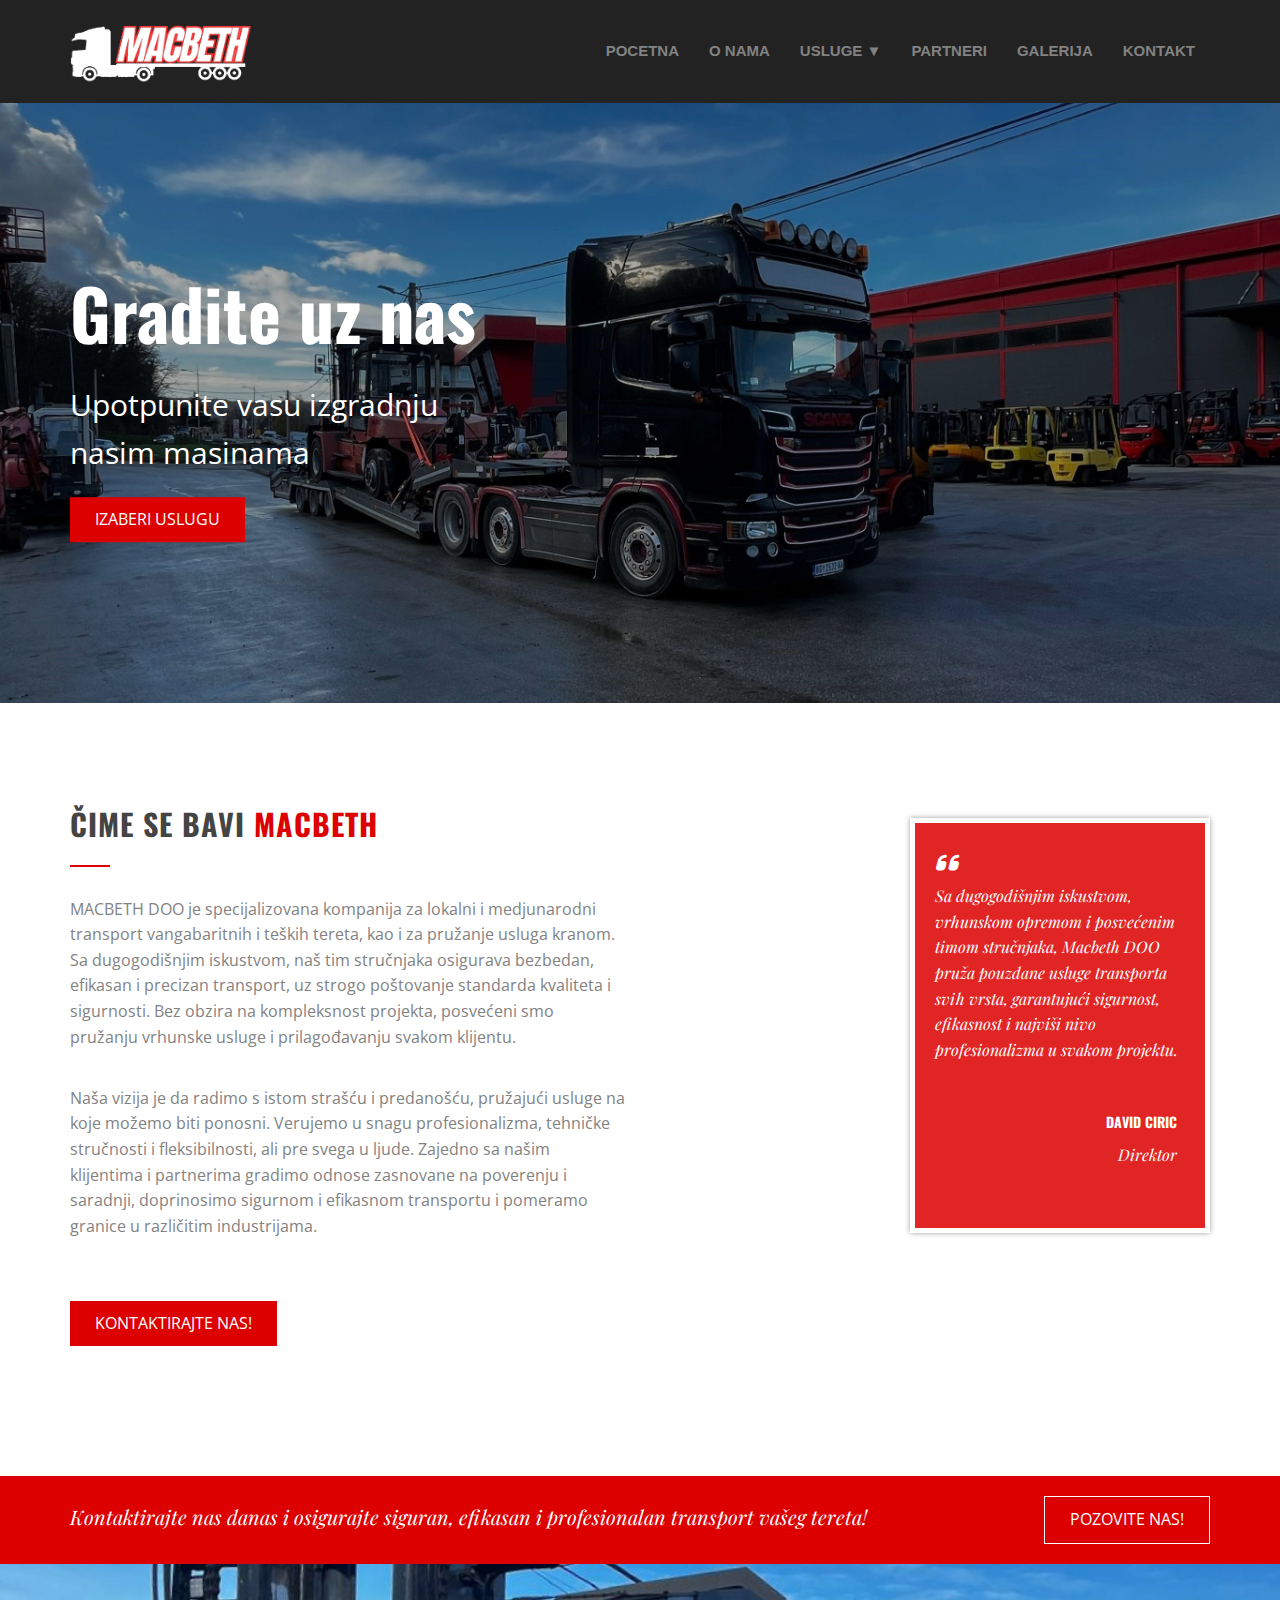
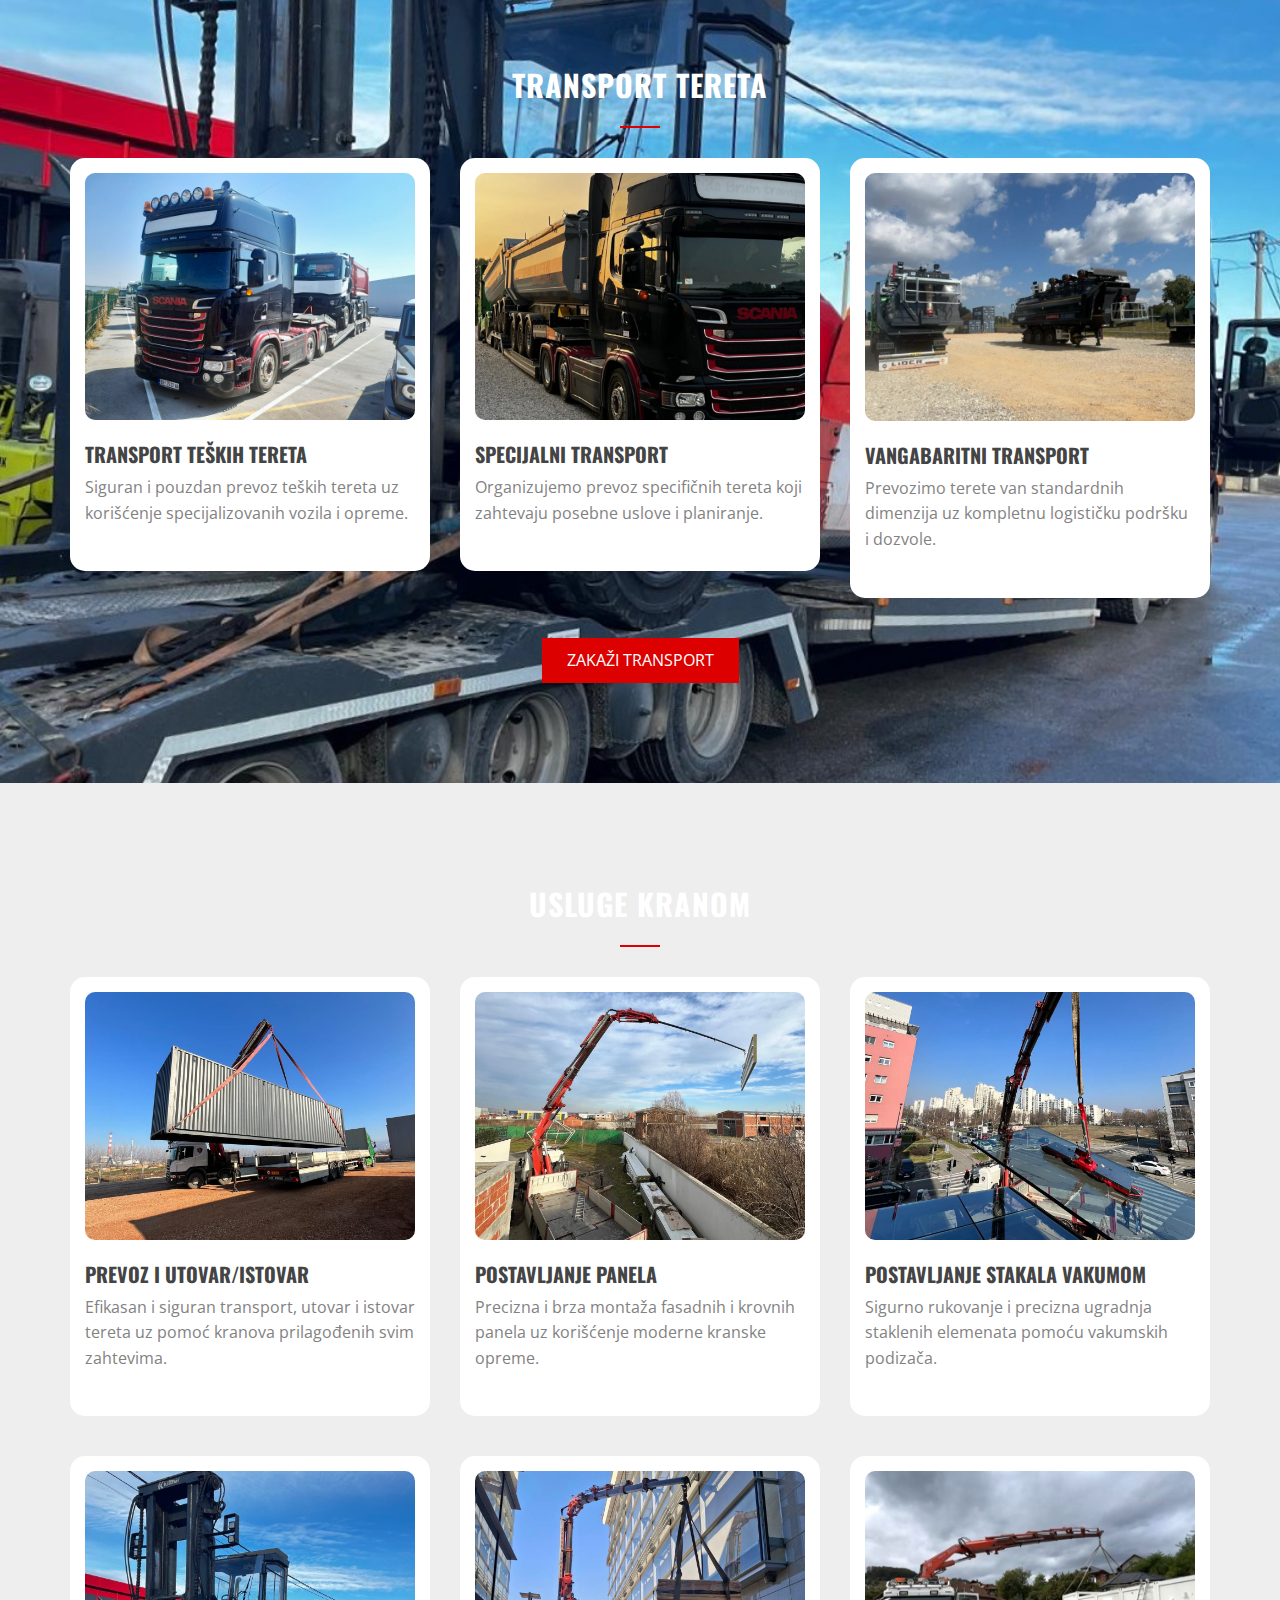
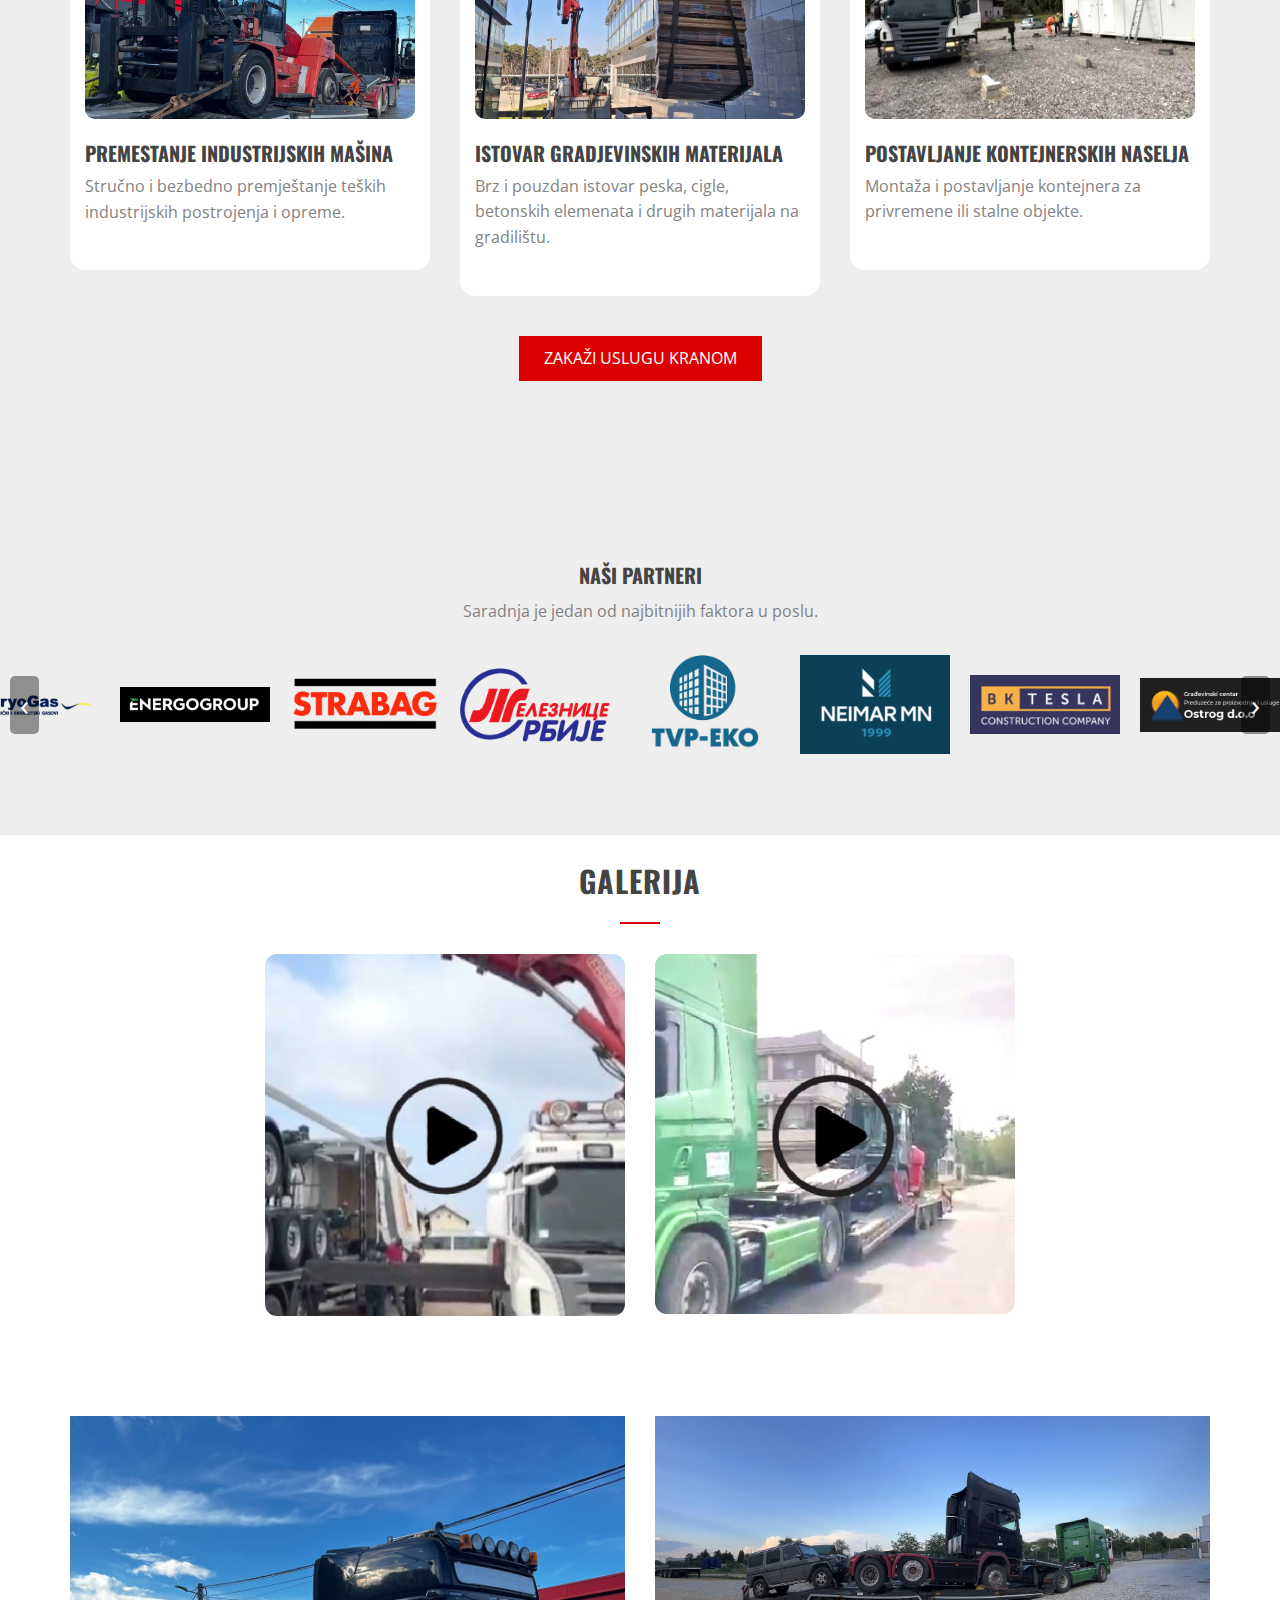
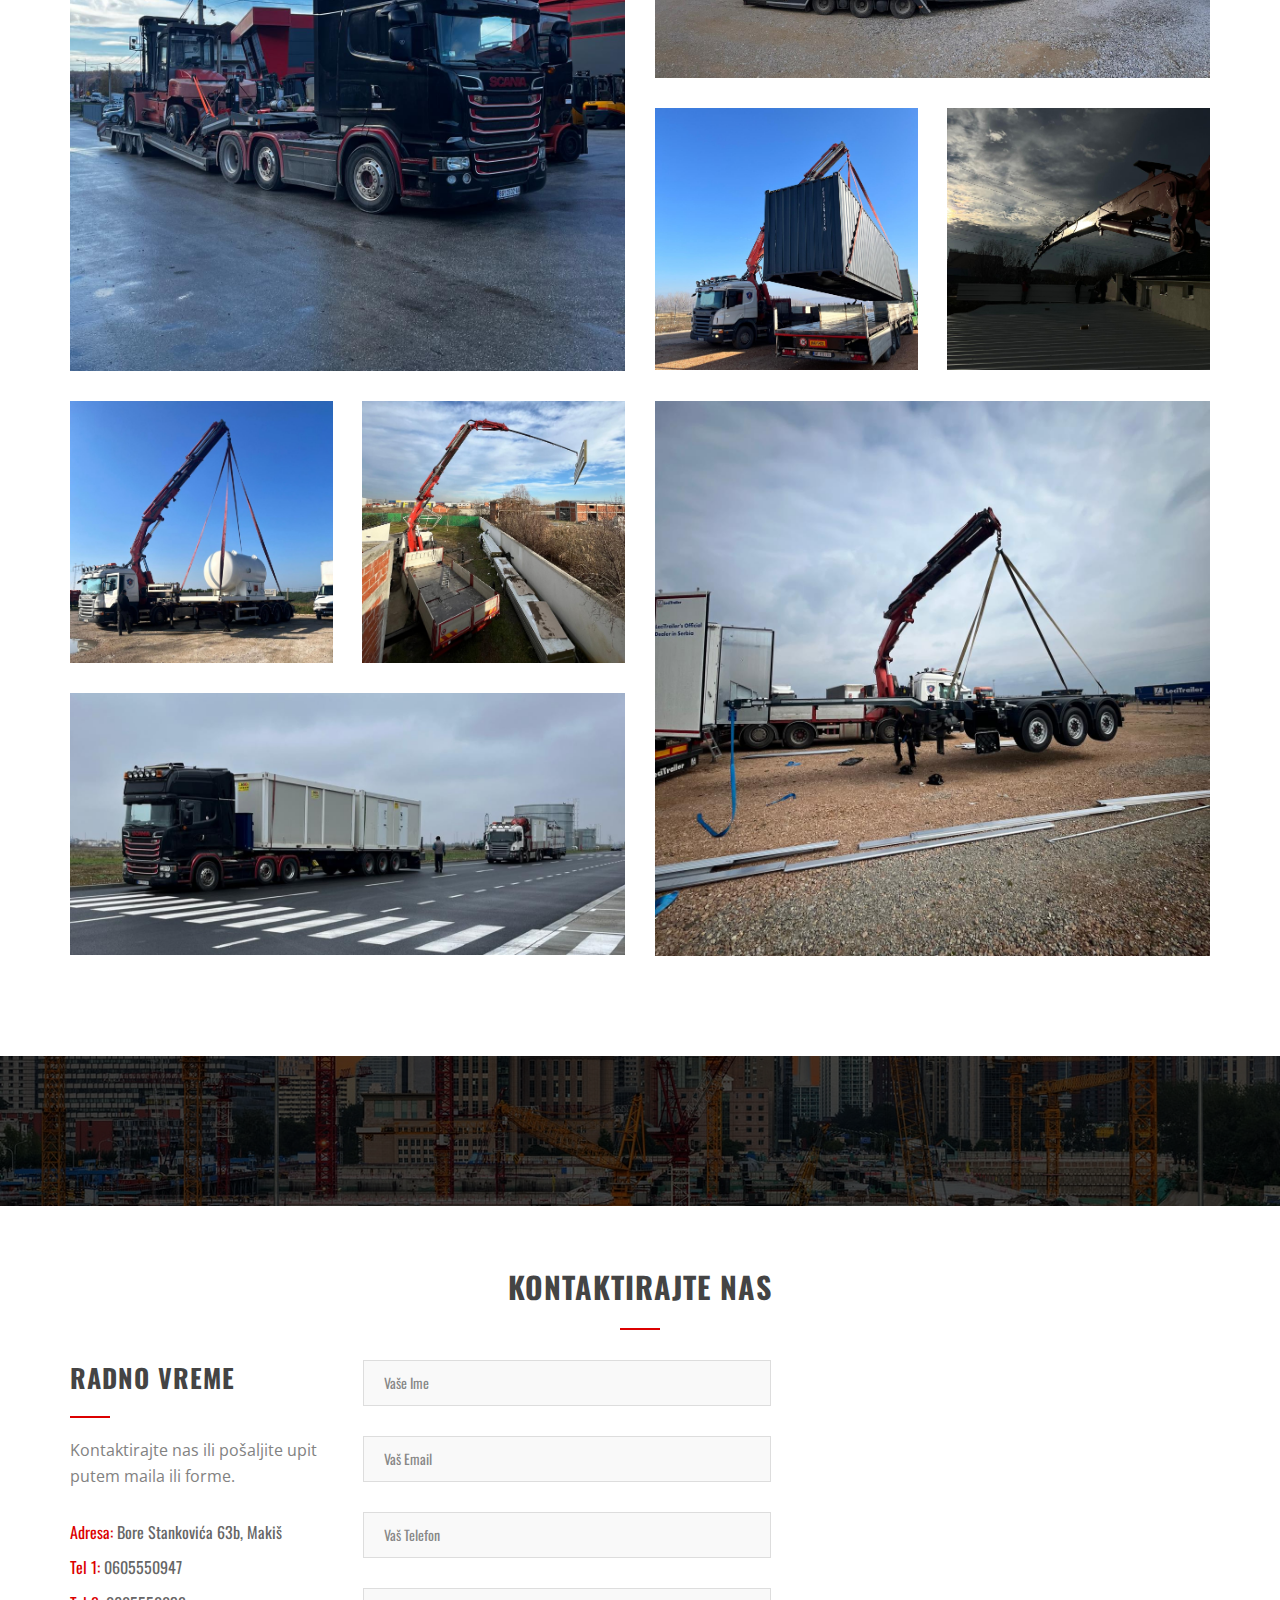
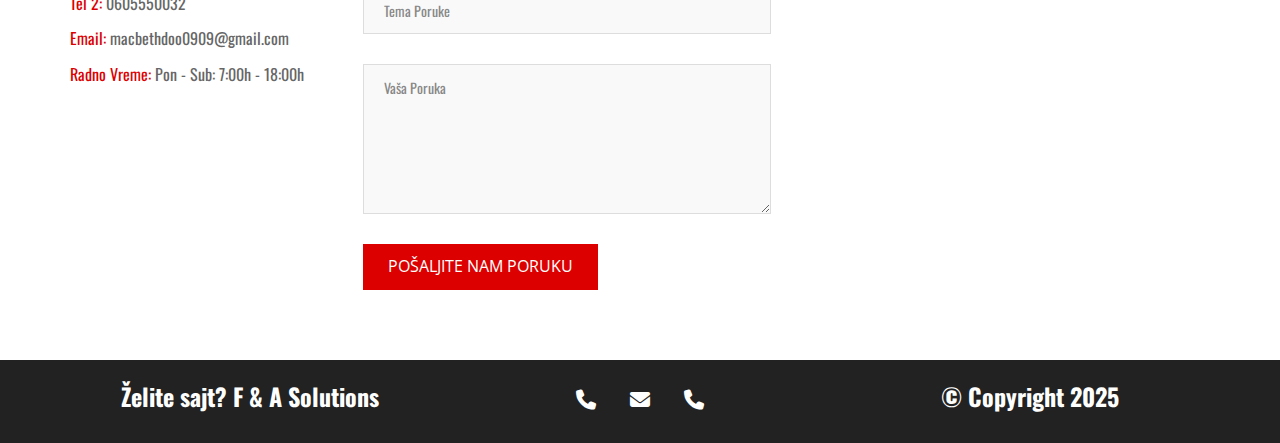
==== commit a9fabf1d: "latest" ====
--- a/index.html
+++ b/index.html
@@ -118,7 +118,7 @@
 	<div class="container">
 		<div class="header__inner">
 			<div class="header-logo"><a href="#">
-				<img src="assets/img/macbethLogo500beli.png" alt="MACBETH DOO" class="logo-img">
+				<img src="assets/img/belaPozadinaLogo.png" alt="MACBETH DOO" class="logo-img">
 			</a></div>
 			<nav class="raising-nav">
 				<ul class="raising-menu">
@@ -655,7 +655,7 @@
 	  <div class="col-md-4">
 		<div class="video-box" data-video="assets/img/kamioniavioni/usluge/video (1).mp4">
 		  <img src="assets/img/kamioniavioni/usluge/vid1.png" alt="Video 1">
-		  <div class="play-icon"><i class="fa fa-play"></i></div>
+		  <!--<div class="play-icon"><i class="fa fa-play"></i></div>-->
 		</div>
 	  </div>
   
@@ -663,7 +663,7 @@
 	  <div class="col-md-4">
 		<div class="video-box" data-video="assets/img/kamioniavioni/usluge/video (2).mp4">
 		  <img src="assets/img/kamioniavioni/usluge/vid2.png" alt="Video 2">
-		  <div class="play-icon"><i class="fa fa-play"></i></div>
+		  <!--<div class="play-icon"><i class="fa fa-play"></i></div>-->
 		</div>
 	  </div>
 	  <div class="col-md-2">
--- a/assets/css/main.css
+++ b/assets/css/main.css
@@ -122,6 +122,12 @@
     .dropdown:hover .dropdown-menu {
         display: block;
     }
+
+
+
+    .header-logo{
+        width: 40%;
+    }
 }
 
 
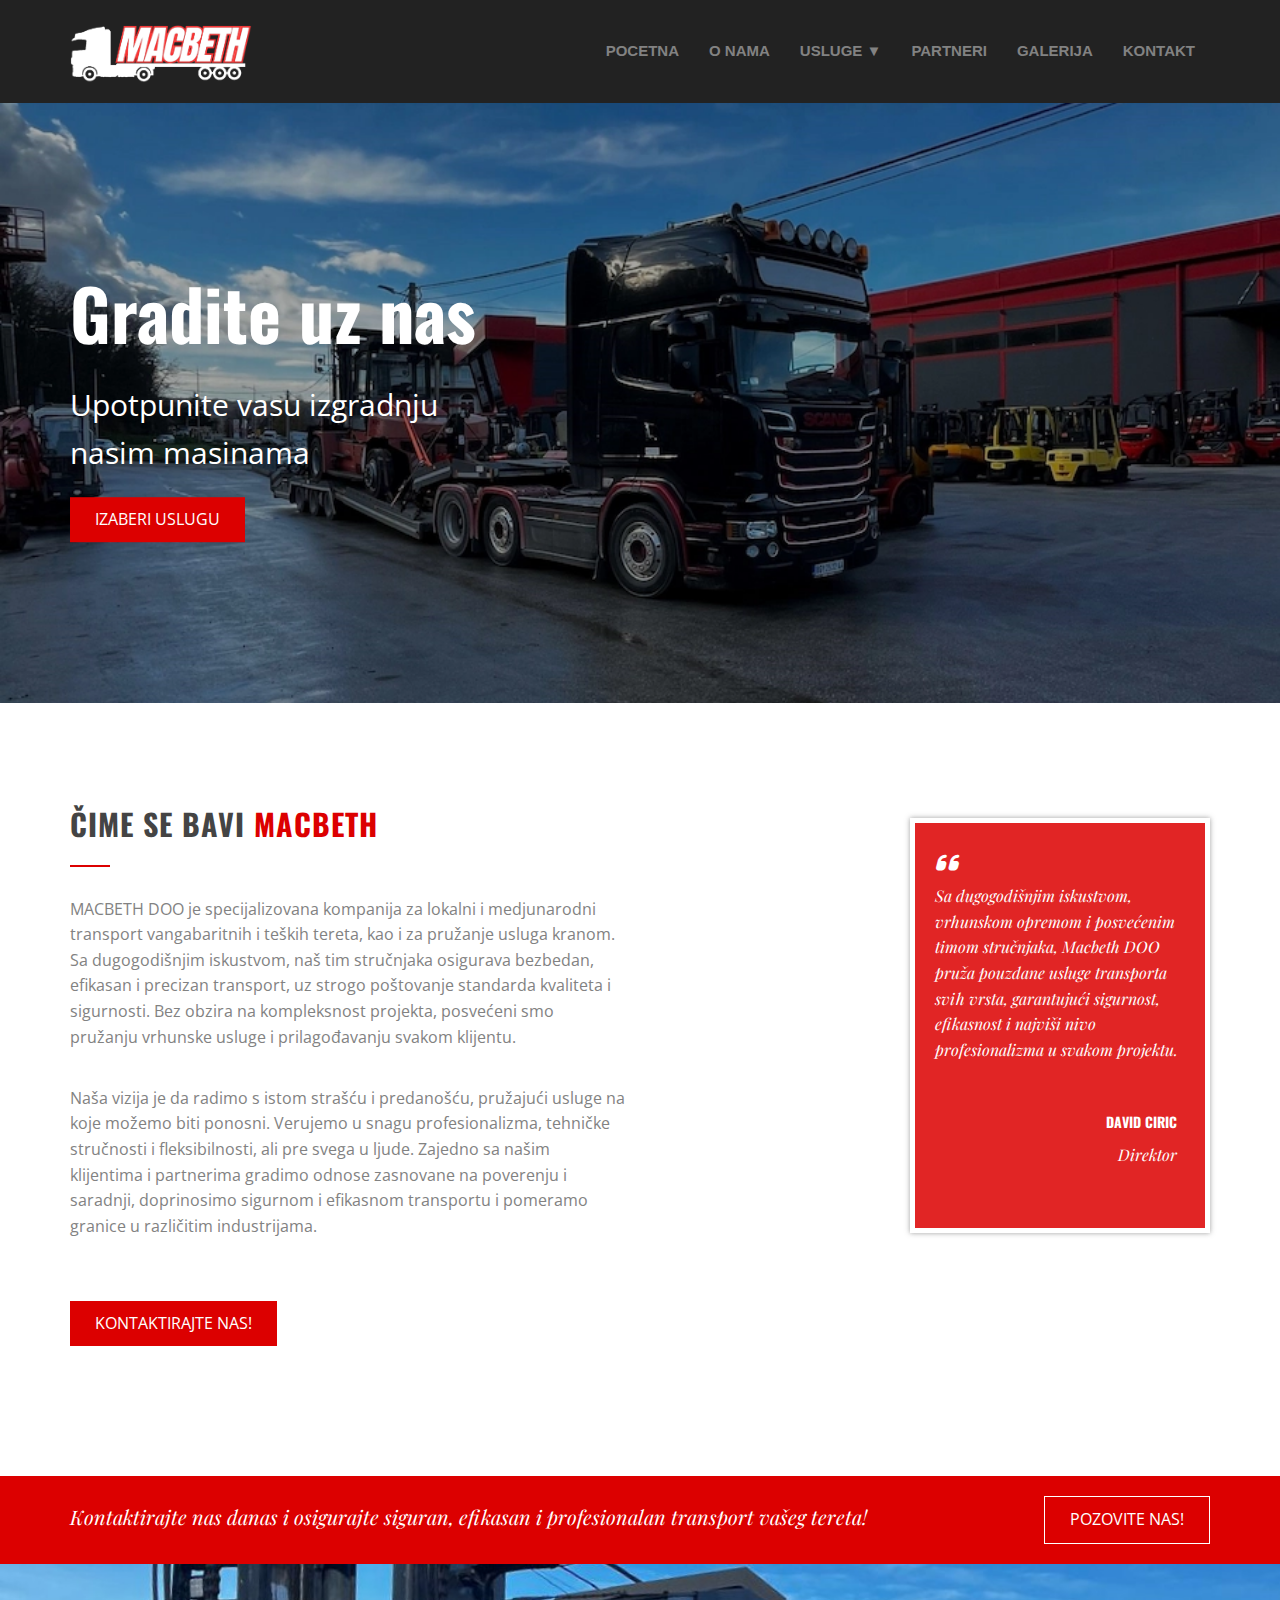
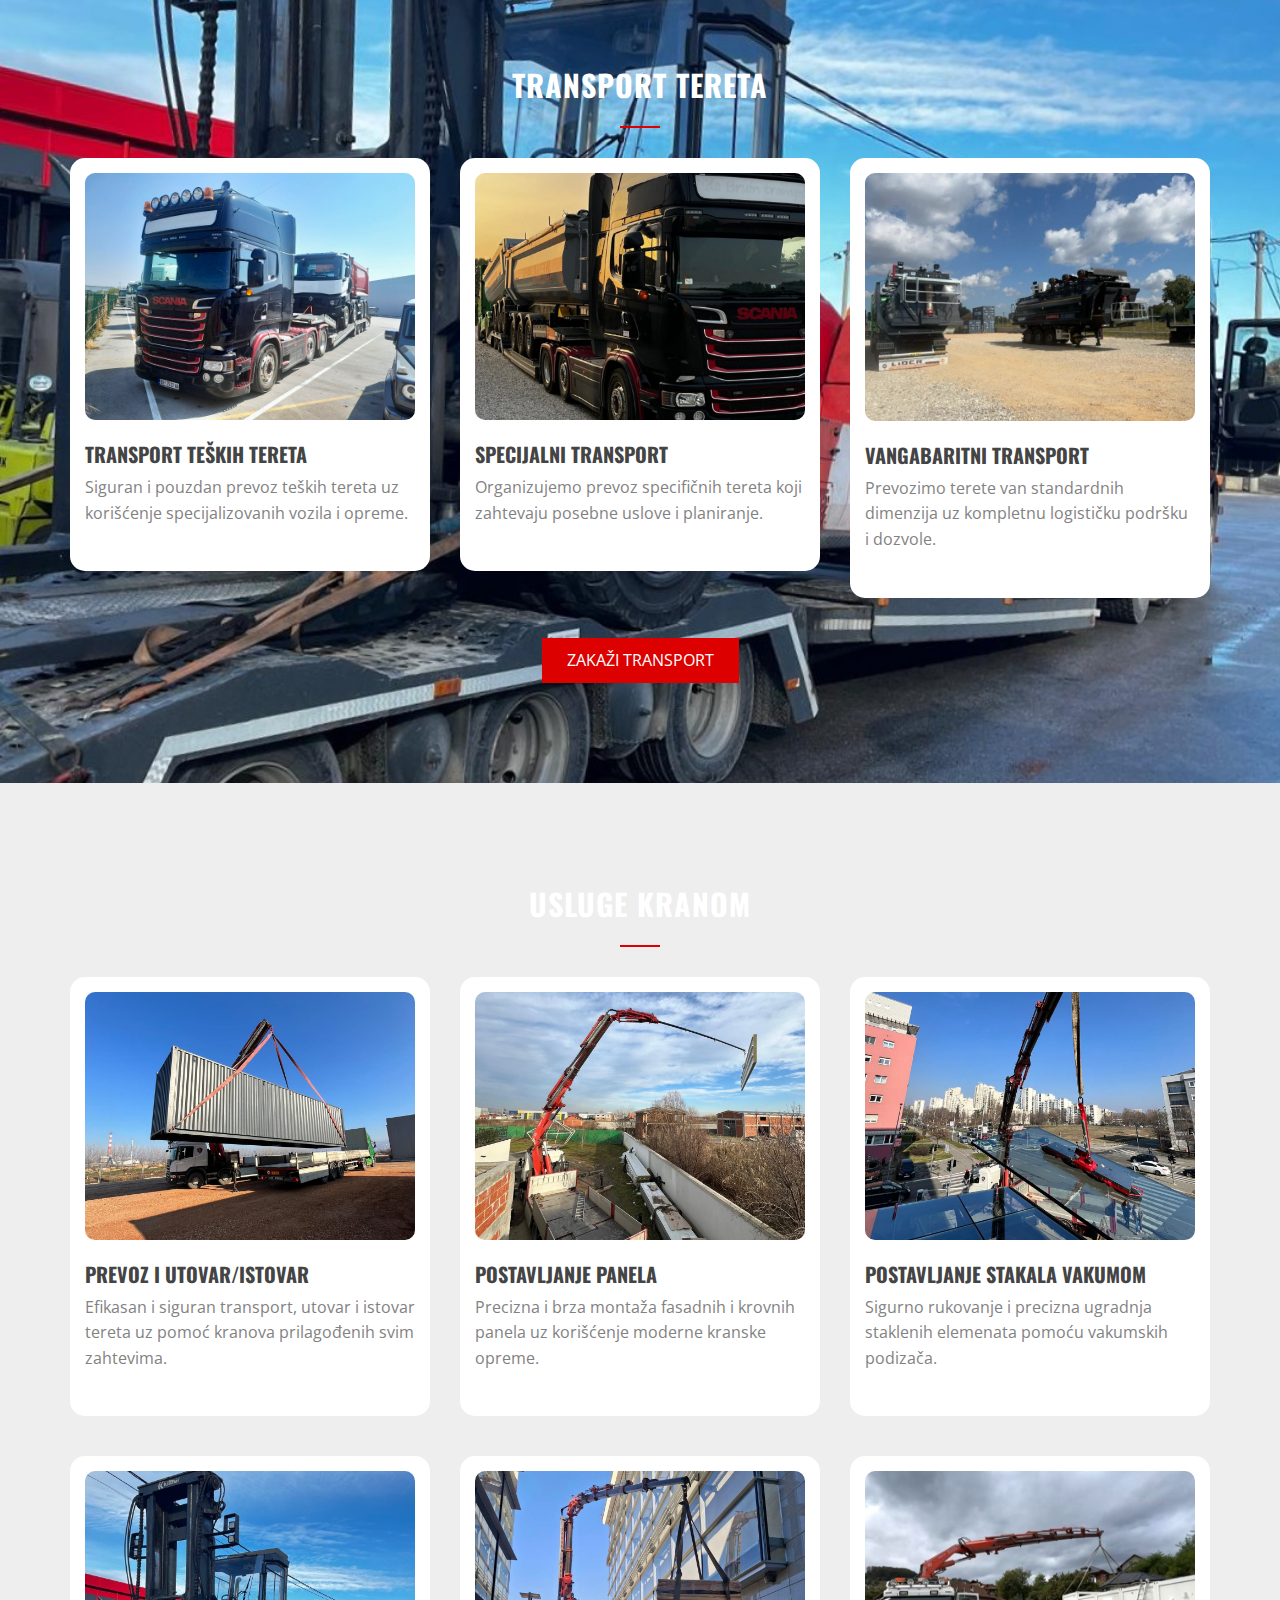
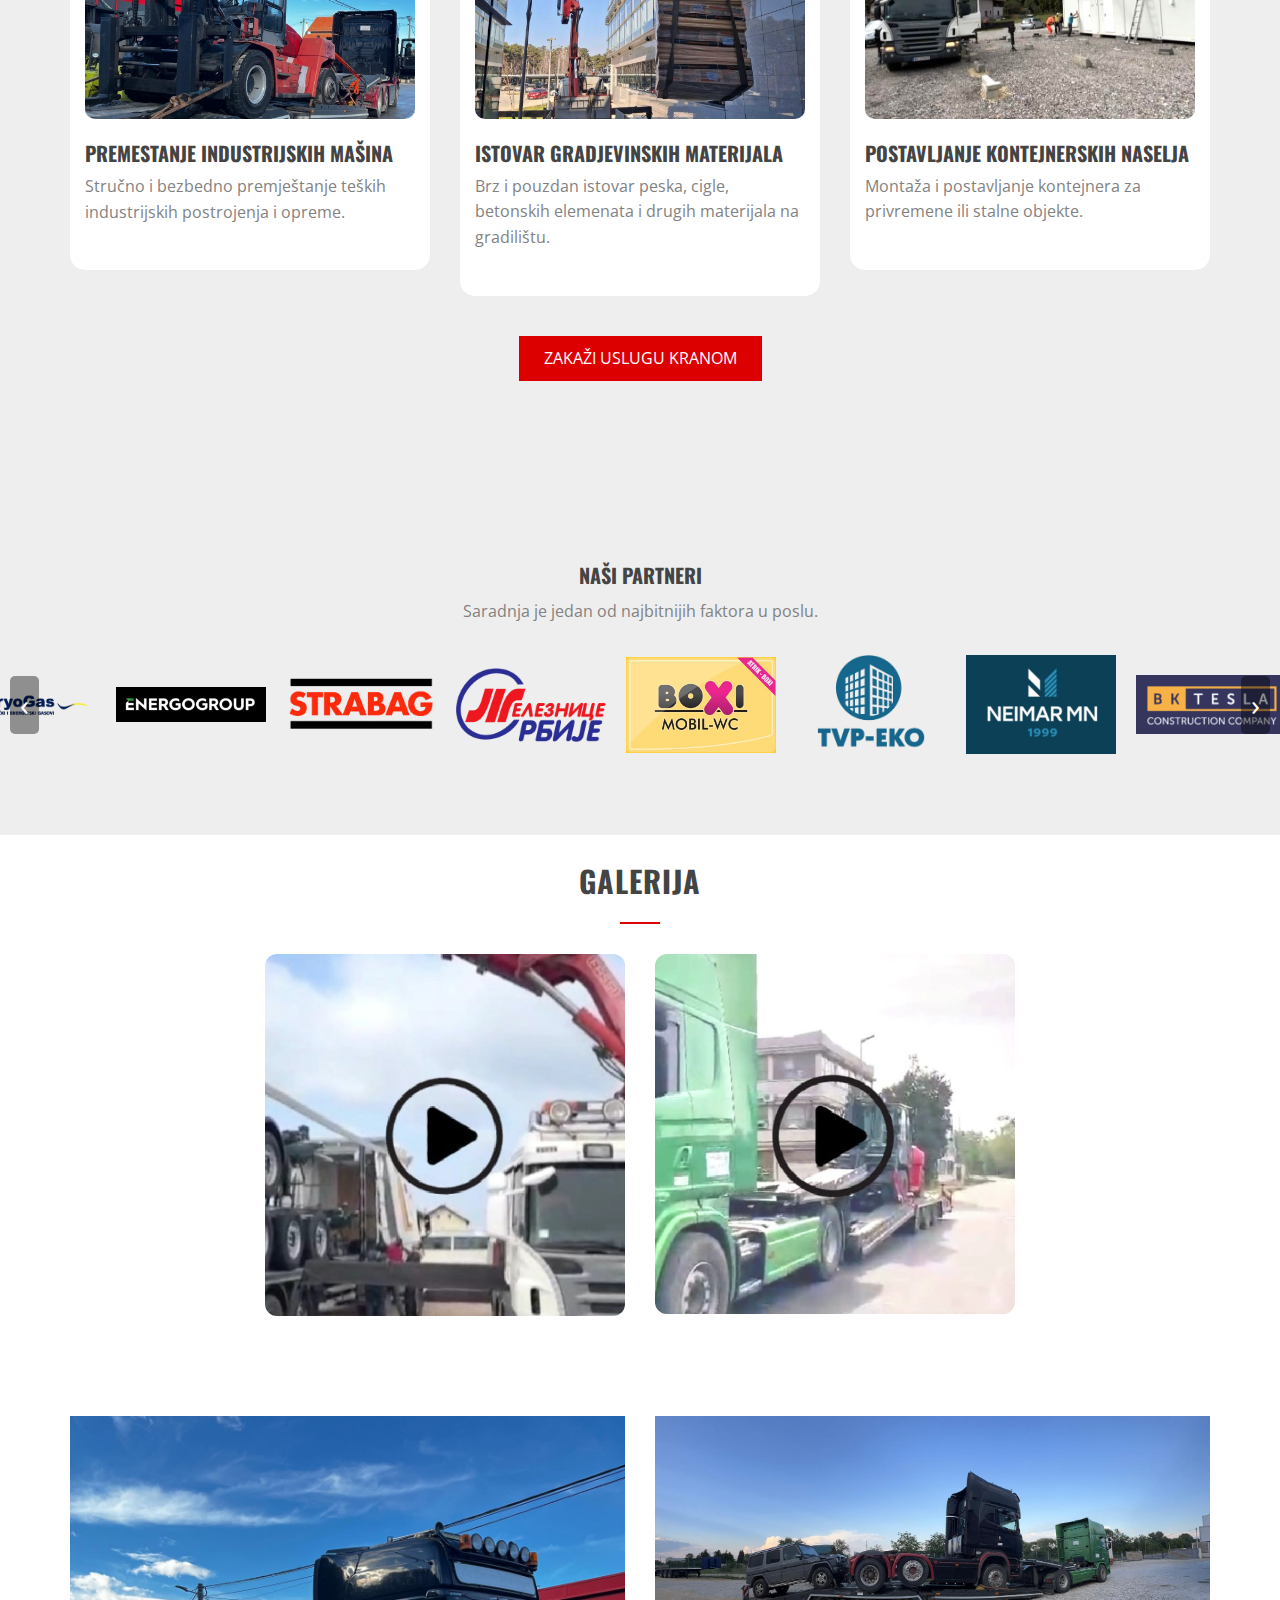
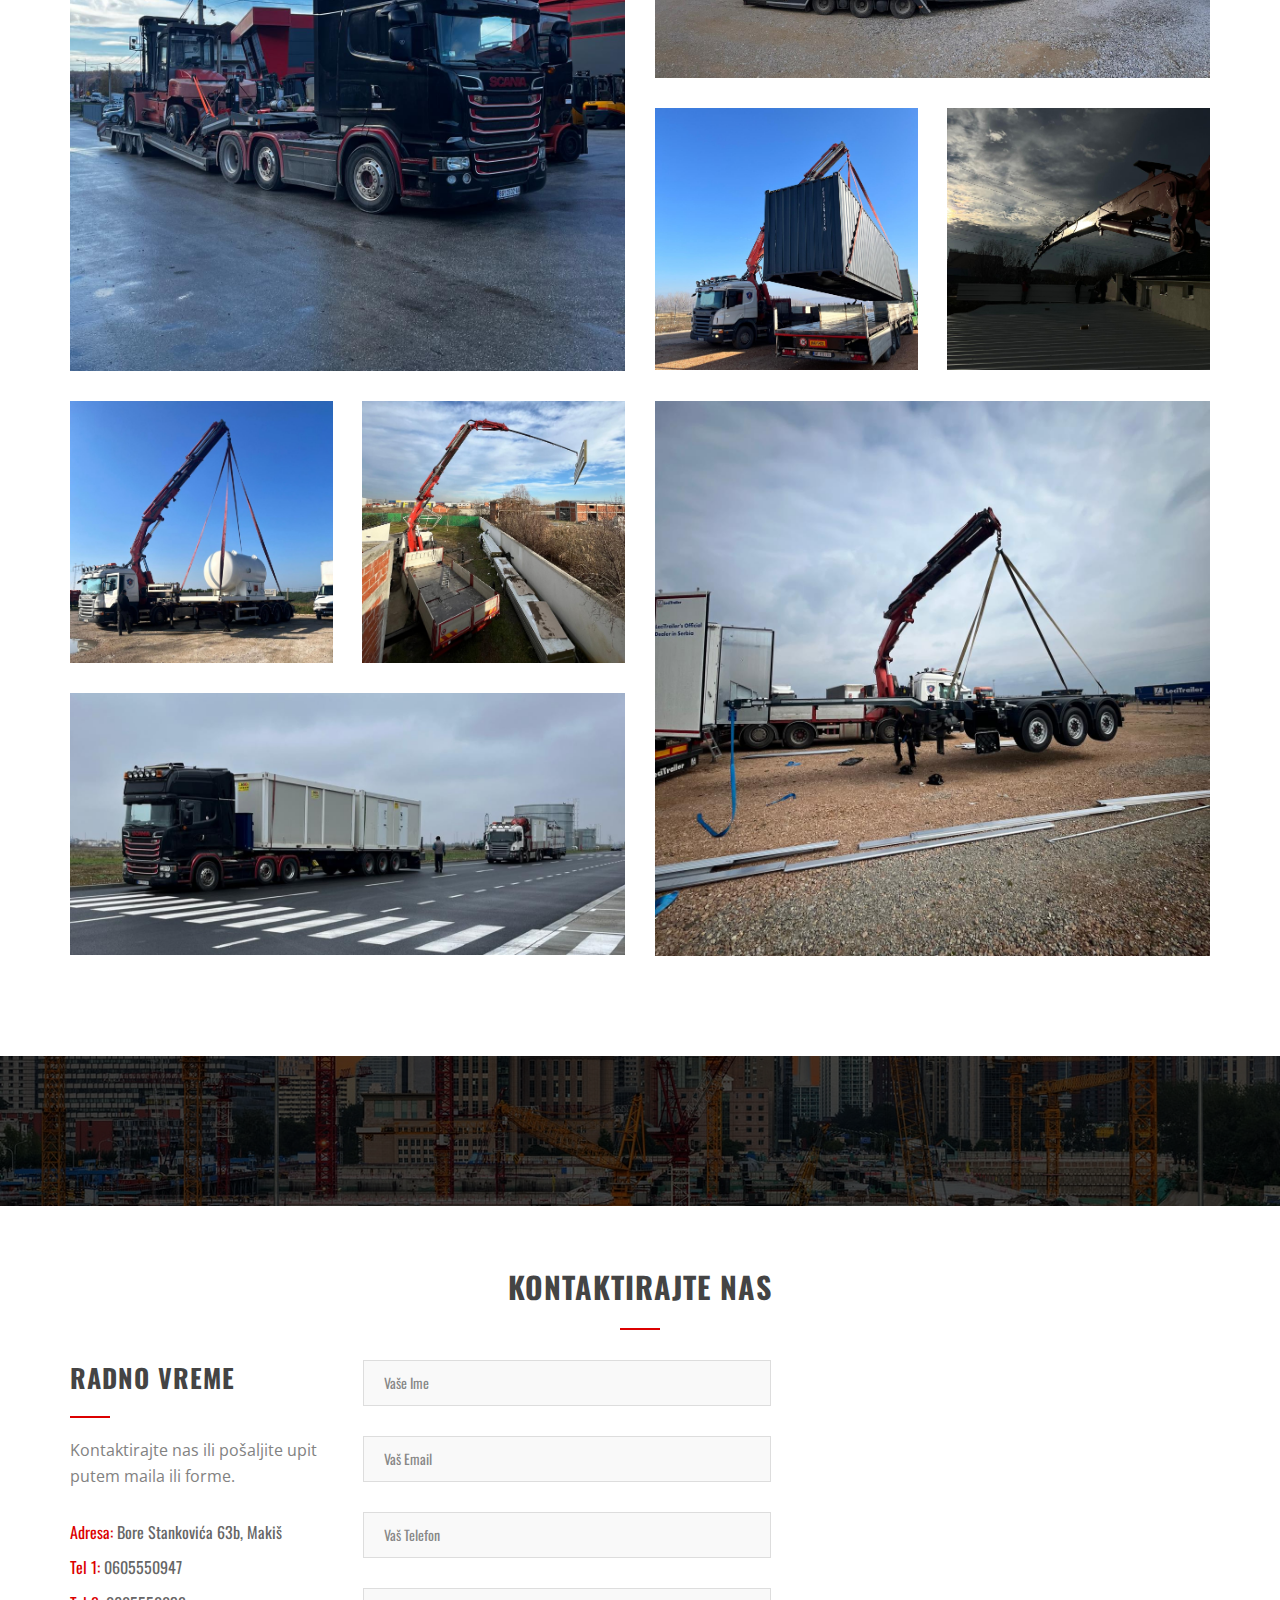
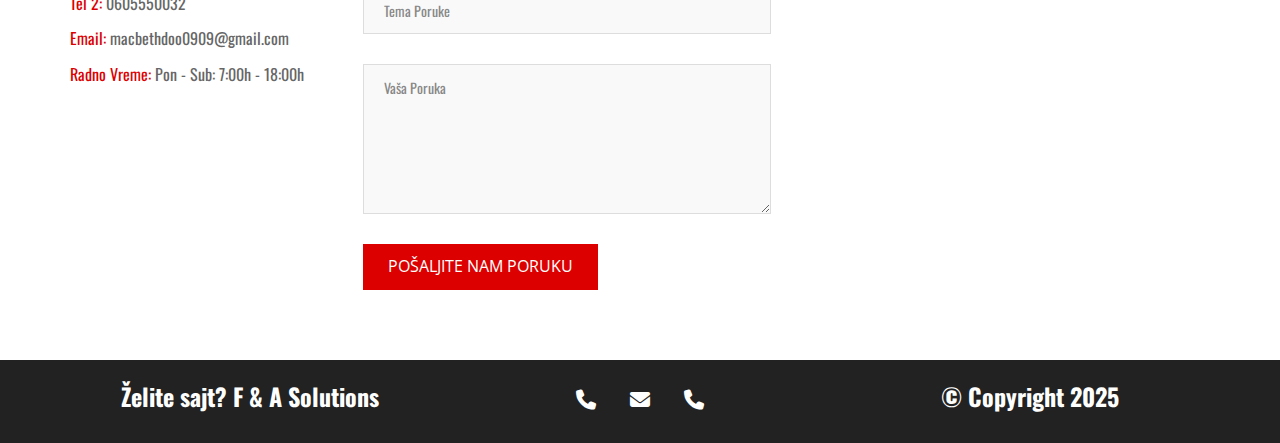
==== commit 24e70fc4: "lates" ====
--- a/index.html
+++ b/index.html
@@ -181,7 +181,7 @@
 					<!-- swiper swiper-container -->
 					<div class="swiper swiper-container">
 						<div class="swiper-wrapper">
-							<div class="hero__wrapper" style="background-image: url('assets/img/kamioniavioni/usluge/naslovna.jpeg');">
+							<div class="hero__wrapper" style="background-image: url('assets/img/kamioniavioni/usluge/naslovna.webp');">
 								<div class="hero__inner">
 									<div class="container">
 										<h1 class="hero__title h1c" style="font-size: 50px;">Gradite uz nas</h1>
@@ -512,6 +512,7 @@
 			  <div class="partner-item"><img src="assets/img/logo slider/energoGroup.png" alt="Energo Group"></div>
 			  <div class="partner-item"><img src="assets/img/logo slider/strabag.png" alt="Strabag"></div>
 			  <div class="partner-item"><img src="assets/img/logo slider/zelezniceSrbije.png" alt="Železnice Srbije"></div>
+			  <div class="partner-item"><img src="assets/img/logo slider/atrikboxi.jpg" alt="ArticBoxi"></div>
 			  <div class="partner-item"><img src="assets/img/logo slider/tvpEko.png" alt="TVP Eko"></div>
 			  <div class="partner-item"><img src="assets/img/logo slider/neimar.png" alt="Neimar MN"></div>
 			  <div class="partner-item"><img src="assets/img/logo slider/bkTesla.png" alt="BK Tesla"></div>
